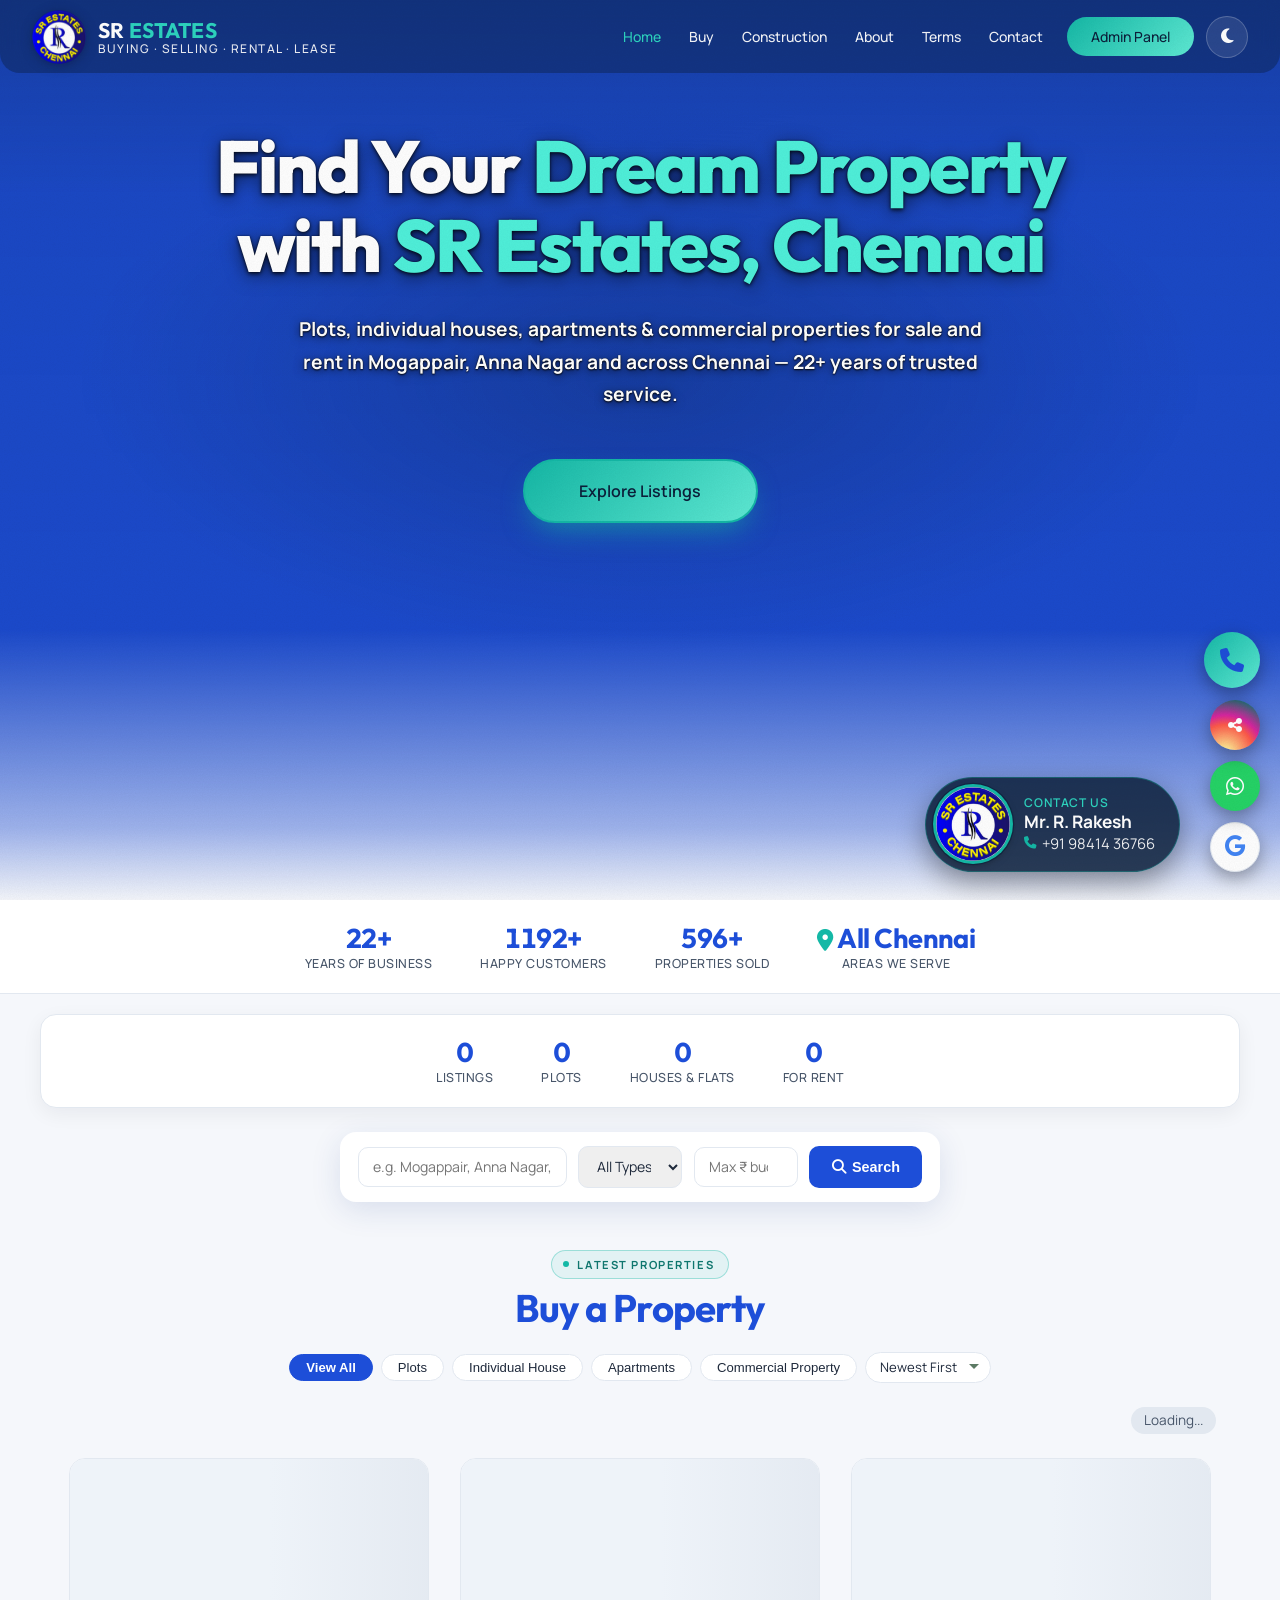
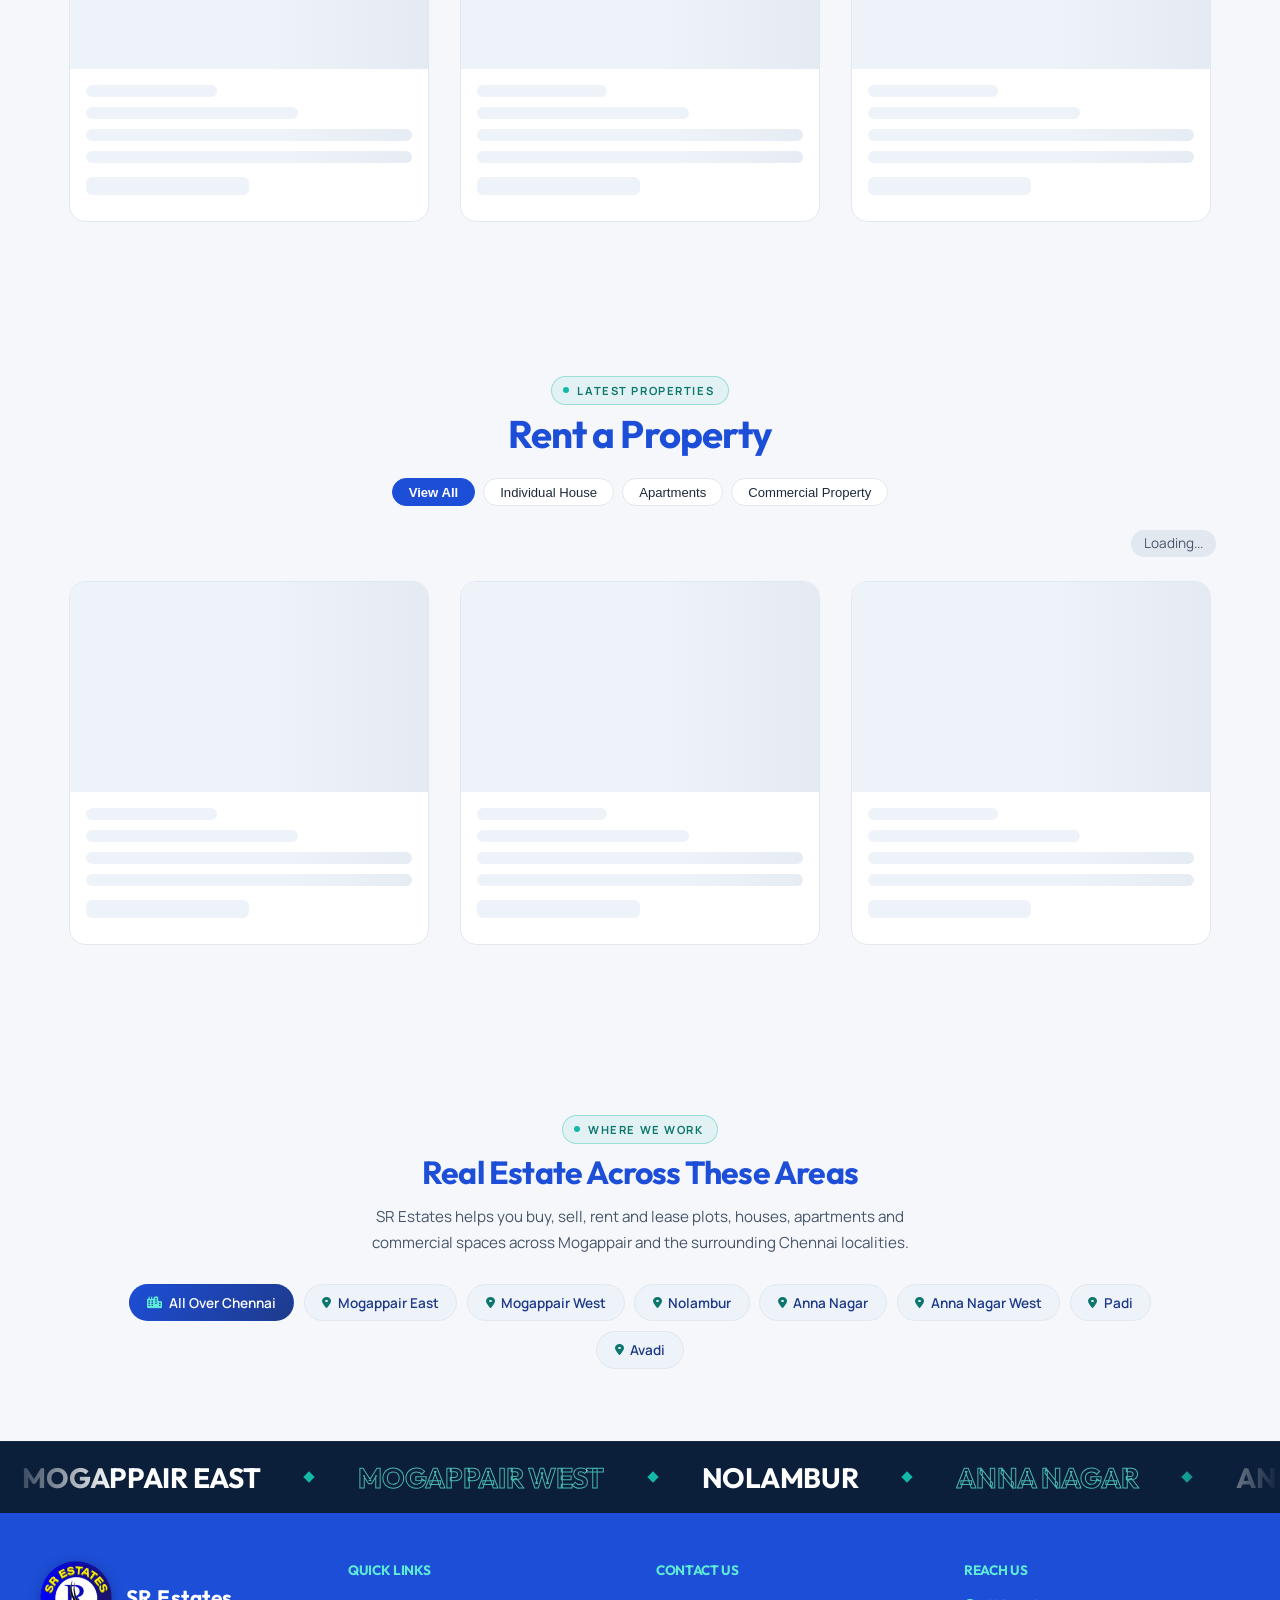
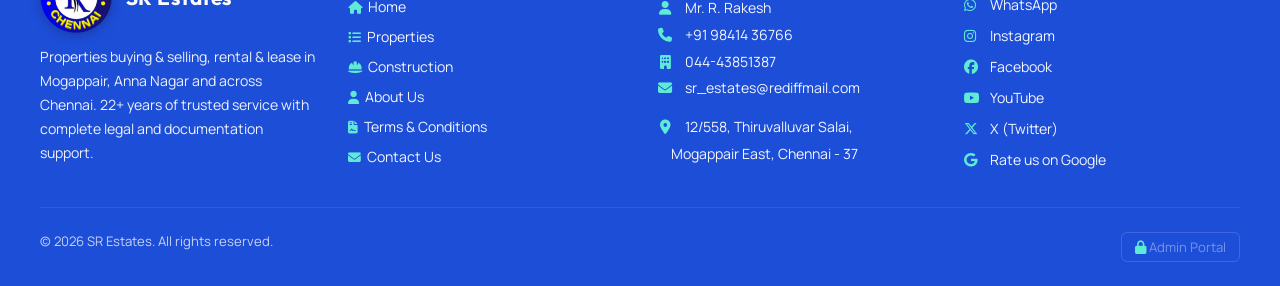
==== index.html @ dfbf6acc "Light / dark mode toggle in the menu (remembered per visitor) Co-Authored-By: Claude Opus 5.5 <norep" ====
<!DOCTYPE html>
<html lang="en">
<head>
<meta charset="UTF-8">
<meta name="viewport" content="width=device-width, initial-scale=1.0">
<title>SR Estates — Plots, Flats &amp; Houses for Sale &amp; Rent in Mogappair, Chennai</title>
<meta name="description" content="SR Estates — plots, individual houses, apartments and commercial properties for sale and rent in Mogappair, Anna Nagar, Nolambur and across Chennai. 22+ years of trusted service.">
<meta name="keywords" content="SR Estates, real estate Mogappair, plots for sale Mogappair, flats for sale Anna Nagar, apartments Nolambur, house for rent Mogappair, commercial property Chennai, property dealers Mogappair East, real estate agents Chennai">
<meta name="robots" content="index, follow">
<link rel="canonical" href="https://www.srestates.in/">

<link rel="icon" type="image/png" href="logo.png">
<link rel="apple-touch-icon" href="logo.png">

<meta property="og:type"        content="website">
<meta property="og:site_name" content="SR Estates">
<meta property="og:title"       id="ogTitle"       content="SR Estates — Plots, Flats &amp; Houses for Sale &amp; Rent in Mogappair, Chennai">
<meta property="og:description" id="ogDesc"        content="SR Estates — plots, individual houses, apartments and commercial properties for sale and rent in Mogappair, Anna Nagar, Nolambur and across Chennai. 22+ years of trusted service.">
<meta property="og:image"       id="ogImage"       content="https://www.srestates.in/logo.png">
<meta property="og:url"         id="ogUrl"         content="https://www.srestates.in/">
<meta name="twitter:card"                           content="summary_large_image">
<meta name="twitter:title"      id="twTitle"       content="SR Estates — Plots, Flats &amp; Houses for Sale &amp; Rent in Mogappair, Chennai">
<meta name="twitter:description" id="twDesc"       content="SR Estates — plots, individual houses, apartments and commercial properties for sale and rent in Mogappair, Anna Nagar, Nolambur and across Chennai. 22+ years of trusted service.">
<meta name="twitter:image"      id="twImage"       content="https://www.srestates.in/logo.png">

<link href="https://cdnjs.cloudflare.com/ajax/libs/font-awesome/6.4.0/css/all.min.css" rel="stylesheet">
<link href="https://fonts.googleapis.com/css2?family=Outfit:wght@400;500;600;700;800;900&family=Manrope:wght@400;500;600;700;800&family=Noto+Sans:wght@600;700&display=swap" rel="stylesheet">
<link href="https://unpkg.com/aos@2.3.1/dist/aos.css" rel="stylesheet">
<style>
*{margin:0;padding:0;box-sizing:border-box}
:root{
  --forest:#1D4ED8;
  --forest-mid:#1E3A8A;
  --forest-light:#3B82F6;
  --sage:#0F766E;
  --mint:#EEF3F9;
  --gold:#14B8A6;
  --gold-light:#5EEAD4;
  --cream:#FFFFFF;
  --white:#FFFFFF;
  --smoke:#F5F7FB;
  --text:#1E293B;
  --muted:#475569;
  --border:#E2E8F0;
  --card-shadow:0 4px 24px rgba(15,23,42,0.10);
  --card-shadow-hover:0 12px 40px rgba(29,78,216,0.24);
}
body{font-family:'Manrope',sans-serif;background:var(--smoke);color:var(--text);min-height:100vh}

/* ===== CINEMATIC HERO ===== */
@keyframes fadeRise{from{opacity:0;transform:translateY(20px)}to{opacity:1;transform:translateY(0)}}
@-webkit-keyframes fadeRise{from{opacity:0;-webkit-transform:translateY(20px)}to{opacity:1;-webkit-transform:translateY(0)}}
.animate-fade-rise{animation:fadeRise 0.8s ease-out both;-webkit-animation:fadeRise 0.8s ease-out both;will-change:opacity,transform}
.animate-fade-rise-delay{animation:fadeRise 0.8s ease-out 0.2s both;-webkit-animation:fadeRise 0.8s ease-out 0.2s both;will-change:opacity,transform}
.animate-fade-rise-delay-2{animation:fadeRise 0.8s ease-out 0.4s both;-webkit-animation:fadeRise 0.8s ease-out 0.4s both;will-change:opacity,transform}

/* Stat strip entry animation — replaces AOS (stats are in viewport, AOS hides them) */
@keyframes statEnter{from{opacity:0;transform:translateY(12px)}to{opacity:1;transform:translateY(0)}}
@-webkit-keyframes statEnter{from{opacity:0;-webkit-transform:translateY(12px)}to{opacity:1;-webkit-transform:translateY(0)}}
.stat-enter{animation:statEnter 0.5s ease-out both;-webkit-animation:statEnter 0.5s ease-out both}

/* Card entry animation — replaces AOS for dynamically injected cards */
@keyframes cardEnter{from{opacity:0;transform:translateY(18px)}to{opacity:1;transform:translateY(0)}}
@-webkit-keyframes cardEnter{from{opacity:0;-webkit-transform:translateY(18px)}to{opacity:1;-webkit-transform:translateY(0)}}
.card-enter{animation:cardEnter 0.45s ease-out both;-webkit-animation:cardEnter 0.45s ease-out both;will-change:opacity,transform}

/* iOS / Reduced Motion fallback */
@media(prefers-reduced-motion:reduce){
  .animate-fade-rise,.animate-fade-rise-delay,.animate-fade-rise-delay-2,.card-enter,.stat-enter{
    animation:none!important;-webkit-animation:none!important;opacity:1!important;transform:none!important
  }
  .cinematic-cta{animation:none!important;box-shadow:0 10px 30px rgba(0,0,0,0.35)!important}
  .founder-photo-inner{transition:none!important}
}
.cinematic-hero{position:relative;min-height:100vh;width:100%;overflow:hidden;background:#1D4ED8}
.hero-video-layer{position:absolute;inset:0 0 0 0;z-index:0;overflow:hidden;-webkit-transform:translateZ(0);transform:translateZ(0)}
.hero-bg-video{position:absolute;inset:0;width:100%;height:100%;object-fit:cover;object-position:center;z-index:0;filter:brightness(1.3) saturate(1.2) contrast(1.05)}
.hero-video-layer video{width:100%;height:100%;object-fit:cover;display:block;-webkit-transform:translateZ(0);transform:translateZ(0)}
.hero-video-grad{position:absolute;inset:0;z-index:1;background:radial-gradient(ellipse 55% 38% at 50% 42%,rgba(8,24,48,0.26),transparent 80%),linear-gradient(to bottom,rgba(10,32,62,0.32) 0%,rgba(10,32,62,0.12) 22%,rgba(10,32,62,0.08) 70%,rgba(245,247,251,0.6) 92%,#F5F7FB 100%);pointer-events:none}

/* ===== 5D CONSTRUCTION BUILD ANIMATION ===== */
.build-scene{position:absolute;inset:0;width:100%;height:100%;display:block}
.build-ground{stroke:#8FA894;stroke-width:3;stroke-dasharray:6 8;opacity:0.55}
.build-sky-label{font-family:'Manrope',sans-serif;font-size:22px;fill:#475569;opacity:0;letter-spacing:2px;text-transform:uppercase}
.build-label-foundation{animation:buildLabel1 16s ease-in-out infinite}
.build-label-walls{animation:buildLabel2 16s ease-in-out infinite}
.build-label-roof{animation:buildLabel3 16s ease-in-out infinite}
.build-label-finish{animation:buildLabel4 16s ease-in-out infinite}

.b-crane-tower{transform-origin:1180px 820px}
.b-crane-arm{transform-origin:1180px 160px;animation:craneSwing 16s ease-in-out infinite}
.b-crane-hook{animation:craneHook 16s ease-in-out infinite}
.b-foundation{transform-origin:800px 800px;animation:buildFoundation 16s ease-in-out infinite}
.b-wall-left{transform-origin:660px 780px;animation:buildWallL 16s ease-in-out infinite}
.b-wall-right{transform-origin:940px 780px;animation:buildWallR 16s ease-in-out infinite}
.b-wall-mid{transform-origin:800px 780px;animation:buildWallM 16s ease-in-out infinite}
.b-roof{transform-origin:800px 480px;animation:buildRoof 16s ease-in-out infinite}
.b-chimney{animation:buildFade 16s ease-in-out infinite;animation-delay:0s}
.b-door{animation:buildFade 16s ease-in-out infinite}
.b-window{animation:buildFade 16s ease-in-out infinite}
.b-roofline{animation:buildFade 16s ease-in-out infinite}
.b-tree{animation:buildTree 16s ease-in-out infinite}
.b-scaffold{animation:scaffoldFade 16s ease-in-out infinite}
.b-dust{animation:dustPulse 16s ease-in-out infinite}

@keyframes craneSwing{
  0%{opacity:1;transform:rotate(-10deg)}
  14%{opacity:1;transform:rotate(9deg)}
  28%{opacity:1;transform:rotate(-6deg)}
  42%{opacity:1;transform:rotate(7deg)}
  55%{opacity:0.7;transform:rotate(-3deg)}
  63%{opacity:0}
  96%{opacity:0}
  100%{opacity:1;transform:rotate(-10deg)}
}
@keyframes craneHook{
  0%{opacity:1} 55%{opacity:0.6} 63%{opacity:0} 96%{opacity:0} 100%{opacity:1}
}
@keyframes scaffoldFade{
  0%{opacity:0} 6%{opacity:0} 12%{opacity:0.9} 46%{opacity:0.9} 56%{opacity:0} 100%{opacity:0}
}
@keyframes buildFoundation{
  0%{opacity:0;transform:scaleX(0)}
  8%{opacity:0;transform:scaleX(0)}
  17%{opacity:1;transform:scaleX(1)}
  86%{opacity:1;transform:scaleX(1)}
  93%{opacity:0;transform:scaleX(1)}
  100%{opacity:0;transform:scaleX(0)}
}
@keyframes buildWallL{
  0%{opacity:0;transform:scaleY(0)} 18%{opacity:0;transform:scaleY(0)}
  30%{opacity:1;transform:scaleY(1)} 85%{opacity:1;transform:scaleY(1)}
  92%{opacity:0} 100%{opacity:0;transform:scaleY(0)}
}
@keyframes buildWallR{
  0%{opacity:0;transform:scaleY(0)} 21%{opacity:0;transform:scaleY(0)}
  33%{opacity:1;transform:scaleY(1)} 85%{opacity:1;transform:scaleY(1)}
  92%{opacity:0} 100%{opacity:0;transform:scaleY(0)}
}
@keyframes buildWallM{
  0%{opacity:0;transform:scaleY(0)} 24%{opacity:0;transform:scaleY(0)}
  36%{opacity:1;transform:scaleY(1)} 85%{opacity:1;transform:scaleY(1)}
  92%{opacity:0} 100%{opacity:0;transform:scaleY(0)}
}
@keyframes buildRoof{
  0%{opacity:0;transform:translateY(-70px)} 37%{opacity:0;transform:translateY(-70px)}
  49%{opacity:1;transform:translateY(0)} 84%{opacity:1;transform:translateY(0)}
  91%{opacity:0} 100%{opacity:0;transform:translateY(-70px)}
}
@keyframes buildFade{
  0%{opacity:0} 50%{opacity:0} 60%{opacity:1} 83%{opacity:1} 90%{opacity:0} 100%{opacity:0}
}
@keyframes buildTree{
  0%{opacity:0;transform:scale(0.3)} 64%{opacity:0;transform:scale(0.3)}
  74%{opacity:1;transform:scale(1)} 82%{opacity:1;transform:scale(1)}
  90%{opacity:0} 100%{opacity:0;transform:scale(0.3)}
}
@keyframes dustPulse{
  0%,100%{opacity:0} 16%{opacity:0.5} 22%{opacity:0} 32%{opacity:0.5} 38%{opacity:0} 60%{opacity:0}
}
@keyframes buildLabel1{0%{opacity:0}9%{opacity:0}12%{opacity:1}22%{opacity:1}26%{opacity:0}100%{opacity:0}}
@keyframes buildLabel2{0%{opacity:0}26%{opacity:0}29%{opacity:1}40%{opacity:1}44%{opacity:0}100%{opacity:0}}
@keyframes buildLabel3{0%{opacity:0}44%{opacity:0}47%{opacity:1}58%{opacity:1}62%{opacity:0}100%{opacity:0}}
@keyframes buildLabel4{0%{opacity:0}62%{opacity:0}65%{opacity:1}82%{opacity:1}87%{opacity:0}100%{opacity:0}}
@media(prefers-reduced-motion:reduce){
  .b-crane-arm,.b-crane-hook,.b-foundation,.b-wall-left,.b-wall-right,.b-wall-mid,.b-roof,.b-chimney,.b-door,.b-window,.b-roofline,.b-tree,.b-scaffold,.b-dust,.build-sky-label{
    animation:none!important;opacity:1!important;transform:none!important
  }
  .b-scaffold,.b-dust,.build-sky-label{opacity:0!important}
}

.cinematic-nav{position:relative;z-index:50;padding:0.6rem 2rem;max-width:80rem;margin:0 auto;display:flex;justify-content:space-between;align-items:center;background:rgba(11,31,58,0.38);-webkit-backdrop-filter:blur(10px);backdrop-filter:blur(10px);border-radius:0 0 20px 20px}
.cinematic-logo{display:flex;align-items:center;gap:0.75rem;text-decoration:none;line-height:1}
.cinematic-logo-img{width:54px;height:54px;border-radius:14px;background:radial-gradient(circle at 35% 30%,rgba(232,239,252,0.22),rgba(11,31,58,0.4));padding:0;box-shadow:0 3px 10px rgba(0,0,0,0.45),0 0 0 2.5px #14B8A6,0 0 0 3.5px rgba(11,31,58,0.55),inset 0 0 7px rgba(0,0,0,0.35);display:flex;align-items:center;justify-content:center;flex-shrink:0;overflow:hidden}
.cinematic-logo-img img{width:100%;height:100%;object-fit:contain;object-position:center;border-radius:10px}
.cinematic-logo-text{display:flex;flex-direction:column;gap:0.05rem}
.cinematic-logo-name{font-family:'Outfit','Noto Sans',sans-serif;font-size:1.32rem;font-weight:700;letter-spacing:0.3px;line-height:1.1;white-space:nowrap}
.cinematic-logo-name .nizhal{color:#FFFFFF}
.cinematic-logo-name .promoters{color:#2DD4BF}
.cinematic-logo-sub{font-size:0.75rem;color:rgba(255,255,255,0.92);letter-spacing:1.5px;text-transform:uppercase;font-family:'Manrope',sans-serif;font-weight:500}
.cinematic-nav-links{display:flex;align-items:center;gap:0.25rem}
.cinematic-nav-link{font-family:'Manrope',sans-serif;font-size:0.875rem;font-weight:500;color:rgba(255,255,255,0.96);text-decoration:none;padding:0.4rem 0.75rem;border-radius:6px;transition:color 0.2s}
.cinematic-nav-link.active{color:#2DD4BF}
.cinematic-nav-link:hover{color:#2DD4BF}
.cinematic-nav-cta{font-family:'Manrope',sans-serif;font-size:0.875rem;font-weight:500;background:linear-gradient(135deg,#14B8A6,#5EEAD4);color:#FFFFFF;border:none;padding:0.625rem 1.5rem;border-radius:9999px;cursor:pointer;text-decoration:none;transition:transform 0.2s;display:inline-block;margin-left:0.5rem}
.cinematic-nav-cta:hover{transform:scale(1.03)}
.nav-hamburger{display:none;background:rgba(255,255,255,0.08);border:1px solid rgba(255,255,255,0.15);color:#fff;font-size:1.15rem;width:42px;height:42px;border-radius:10px;cursor:pointer;align-items:center;justify-content:center;flex-shrink:0}
.cinematic-hero-body{position:relative;z-index:10;padding-top:calc(8rem - 75px);padding-bottom:10rem;display:flex;flex-direction:column;align-items:center;justify-content:center;text-align:center;padding-left:1.5rem;padding-right:1.5rem}
.cinematic-headline{font-family:'Outfit','Noto Sans',sans-serif;font-size:clamp(2.3rem,7vw,4.6rem);font-weight:900;line-height:1.05;letter-spacing:-1px;color:#ffffff;max-width:72rem;margin:0;text-shadow:0 2px 4px rgba(0,0,0,0.75),0 4px 18px rgba(0,0,0,0.55),0 0 2px rgba(0,0,0,0.6)}
@media(min-width:768px){.cinematic-headline{font-size:4.6rem}}
.cinematic-headline em{font-style:italic;color:rgba(255,255,255,0.8)}
.hero-gold{color:#2DD4BF;font-style:normal;text-shadow:0 2px 4px rgba(0,0,0,0.75),0 4px 18px rgba(0,0,0,0.55),0 0 2px rgba(0,0,0,0.6)}
.cinematic-desc{font-family:'Manrope',sans-serif;font-size:1.05rem;font-weight:700;line-height:1.7;color:#ffffff;max-width:44rem;margin-top:1.75rem;text-shadow:0 1px 2px rgba(0,0,0,0.9),0 2px 10px rgba(0,0,0,0.7),0 0 1px rgba(0,0,0,0.8)}
@media(min-width:640px){.cinematic-desc{font-size:1.2rem}}
.cinematic-cta{font-family:'Manrope',sans-serif;font-size:1rem;font-weight:600;background:linear-gradient(135deg,#14B8A6,#5EEAD4);color:#FFFFFF;border:2px solid #14B8A6;padding:1.2rem 3.4rem;border-radius:9999px;cursor:pointer;margin-top:3rem;transition:transform 0.2s;text-decoration:none;display:inline-block;box-shadow:0 10px 30px rgba(0,0,0,0.35),0 0 0 0 rgba(20,184,166,0.55);animation:ctaPulse 2.2s ease-out infinite}
.cinematic-cta:hover{transform:scale(1.03)}
@keyframes ctaPulse{
  0%{box-shadow:0 10px 30px rgba(0,0,0,0.35),0 0 0 0 rgba(20,184,166,0.55)}
  70%{box-shadow:0 10px 30px rgba(0,0,0,0.35),0 0 0 16px rgba(20,184,166,0)}
  100%{box-shadow:0 10px 30px rgba(0,0,0,0.35),0 0 0 0 rgba(20,184,166,0)}
}

/* HERO HEADER (kept for any legacy references) */
.hero-header{
  background:linear-gradient(135deg,var(--forest) 0%,var(--forest-mid) 55%,var(--forest-light) 100%);
  position:relative;overflow:hidden;
}
.hero-header::before{
  content:'';position:absolute;inset:0;
  background:url("data:image/svg+xml,%3Csvg width='100' height='100' viewBox='0 0 100 100' xmlns='http://www.w3.org/2000/svg'%3E%3Cg fill='none' fill-rule='evenodd'%3E%3Cg fill='%23ffffff' fill-opacity='0.03'%3E%3Cpolygon points='50 0 100 25 100 75 50 100 0 75 0 25'/%3E%3C/g%3E%3C/g%3E%3C/svg%3E");
}
.hero-header::after{
  content:'';position:absolute;bottom:0;left:0;right:0;height:80px;
  background:url("data:image/svg+xml,%3Csvg xmlns='http://www.w3.org/2000/svg' viewBox='0 0 1440 80'%3E%3Cpath fill='%23F4F1EB' fill-opacity='1' d='M0,32L60,42.7C120,53,240,75,360,74.7C480,75,600,53,720,42.7C840,32,960,32,1080,42.7C1200,53,1320,64,1380,69.3L1440,75L1440,80L0,80Z'/%3E%3C/svg%3E");
  background-size:cover;background-repeat:no-repeat;
}
.hero-nav{
  display:flex;justify-content:space-between;align-items:center;
  padding:1.2rem 2rem;position:relative;z-index:10;
  border-bottom:1px solid rgba(255,255,255,0.08);
}
.logo{display:flex;align-items:center;gap:0.85rem}
.logo-img{
  width:72px;height:72px;border-radius:16px;
  background:radial-gradient(circle at 35% 30%,rgba(232,239,252,0.2),rgba(11,31,58,0.38));display:flex;align-items:center;justify-content:center;
  overflow:hidden;box-shadow:0 3px 10px rgba(0,0,0,0.4),0 0 0 2.5px #14B8A6,0 0 0 3.75px rgba(11,31,58,0.5),inset 0 0 8px rgba(0,0,0,0.3);
  padding:5px;
}
.logo-img img{width:100%;height:100%;object-fit:contain;object-position:center;border-radius:12px}
.logo-name{font-family:'Outfit','Noto Sans',sans-serif;font-size:1.3rem;font-weight:700;color:var(--white);letter-spacing:0.5px}
.logo-sub{font-size:0.7rem;color:rgba(255,255,255,0.55);letter-spacing:1.5px;text-transform:uppercase}
.nav-links{display:flex;align-items:center;gap:1rem}
.nav-link{color:rgba(255,255,255,0.75);text-decoration:none;font-size:0.9rem;font-weight:500;padding:0.4rem 0.8rem;border-radius:8px;transition:all 0.2s}
.nav-link:hover{background:rgba(255,255,255,0.12);color:white}
.nav-cta{
  background:linear-gradient(135deg,var(--gold),var(--gold-light));
  color:var(--forest);border:none;padding:0.55rem 1.2rem;border-radius:10px;
  font-size:0.9rem;font-weight:700;cursor:pointer;display:flex;align-items:center;gap:0.5rem;transition:all 0.3s;
  text-decoration:none;
}
.nav-cta:hover{transform:translateY(-2px);box-shadow:0 6px 20px rgba(20,184,166,0.45)}

.hero-body{padding:3.5rem 2rem 5rem;text-align:center;position:relative;z-index:5}
.hero-eyebrow{
  display:inline-flex;align-items:center;gap:0.5rem;
  background:rgba(20,184,166,0.18);border:1px solid rgba(20,184,166,0.35);
  color:#14B8A6;border-radius:20px;padding:0.35rem 1rem;
  font-size:0.8rem;font-weight:600;letter-spacing:1px;text-transform:uppercase;margin-bottom:1.5rem;
}
.hero-title{
  font-family:'Outfit','Noto Sans',sans-serif;font-size:clamp(2.2rem,5vw,3.8rem);
  font-weight:900;color:white;line-height:1.1;margin-bottom:1rem;
}
.hero-title span{color:#14B8A6}
.hero-subtitle{color:rgba(255,255,255,0.65);font-size:1.05rem;max-width:570px;margin:0 auto 2.5rem;line-height:1.7}

/* SEARCH BOX */
.search-box{
  background:white;border-radius:16px;padding:0.85rem 1.1rem;
  max-width:600px;margin:0 auto;box-shadow:0 8px 30px rgba(30,58,138,0.13);
}
.search-grid{display:grid;grid-template-columns:2fr 1fr 1fr auto;gap:0.7rem;align-items:center}
.sg-label{display:none}
.sg-input{
  width:100%;padding:0.6rem 0.9rem;border:1.5px solid var(--border);border-radius:10px;
  font-size:0.88rem;font-family:'Manrope',sans-serif;transition:border-color 0.2s;outline:none;color:var(--text);
}
.sg-input:focus{border-color:var(--forest)}
.btn-search{
  background:var(--forest);
  color:white;border:none;padding:0.65rem 1.4rem;border-radius:10px;
  font-size:0.9rem;font-weight:600;cursor:pointer;display:flex;align-items:center;justify-content:center;gap:0.4rem;
  white-space:nowrap;transition:all 0.25s;height:42px;
}
.btn-search:hover{background:var(--forest-mid);box-shadow:0 5px 16px rgba(30,58,138,0.3)}

/* STATS STRIP */
.stats-strip{
  display:flex;justify-content:center;gap:3rem;
  background:white;border-bottom:1px solid var(--border);
  padding:1.3rem 2rem;flex-wrap:wrap;
}
.stat-item{text-align:center}
.stat-num{font-family:'Noto Sans','Manrope',sans-serif;font-size:1.7rem;font-weight:700;color:var(--forest);font-variant-numeric:tabular-nums}
.stat-lbl{font-size:0.78rem;color:var(--muted);font-weight:500;text-transform:uppercase;letter-spacing:0.5px}

/* FILTER BAR */
.filter-bar{
  max-width:1200px;margin:0.75rem auto 0;padding:0.75rem 1.5rem;
  display:flex;align-items:center;gap:0.5rem;flex-wrap:wrap;
}
.filter-label{font-size:0.82rem;font-weight:700;color:var(--muted);margin-right:0.25rem}
.filter-chip{
  padding:0.32rem 1rem;border:1.5px solid var(--border);border-radius:20px;
  font-size:0.82rem;font-weight:500;cursor:pointer;background:white;
  transition:all 0.2s;color:var(--text);white-space:nowrap;
}
.filter-chip:hover{border-color:var(--forest-light);color:var(--forest)}
.filter-chip.active{
  background:var(--forest);border-color:var(--forest);color:white;font-weight:600;
}
.sort-select{
  margin-left:auto;padding:0.32rem 2rem 0.32rem 0.85rem;border:1.5px solid var(--border);border-radius:20px;
  font-size:0.82rem;font-family:'Manrope',sans-serif;outline:none;cursor:pointer;
  background:white;color:var(--text);appearance:none;
  background-image:url("data:image/svg+xml,%3Csvg xmlns='http://www.w3.org/2000/svg' width='10' height='10' viewBox='0 0 10 10'%3E%3Cpath fill='%235C7A64' d='M5 7L0 2h10z'/%3E%3C/svg%3E");
  background-repeat:no-repeat;background-position:right 0.65rem center;
}
.sort-select:focus{border-color:var(--forest-light)}

/* LISTINGS */
.listings-container{max-width:1200px;margin:0 auto;padding:0 1.5rem 4rem}
.listings-grid{justify-items:center;align-items:stretch}
.listings-header{display:flex;align-items:center;justify-content:space-between;margin-bottom:1.5rem}
.listings-title{font-family:'Outfit','Noto Sans',sans-serif;font-size:1.5rem;color:var(--forest)}
.listings-count{font-size:0.85rem;color:var(--muted);background:var(--border);padding:0.3rem 0.8rem;border-radius:20px}

.listings-grid{display:grid;grid-template-columns:repeat(3,1fr);gap:1.25rem}
@media(max-width:1024px){.listings-grid{grid-template-columns:repeat(2,1fr)}}
@media(max-width:600px){.listings-grid{grid-template-columns:1fr}}
.property-card{
  background:white;border-radius:16px;overflow:hidden;
  box-shadow:var(--card-shadow);transition:all 0.3s;cursor:pointer;
  border:1px solid var(--border);max-width:360px;width:100%;
}
.property-card:hover{transform:translateY(-6px);box-shadow:var(--card-shadow-hover);border-color:var(--sage)}
.card-img-wrap{position:relative;height:210px;overflow:hidden;background:#EEF3F9}
.card-img-wrap img{width:100%;height:100%;object-fit:cover;object-position:center;background:#EEF3F9;transition:transform 0.4s}
.property-card:hover .card-img-wrap img{transform:scale(1.06)}
.card-badge{
  position:absolute;top:12px;left:12px;
  background:linear-gradient(135deg,var(--forest),var(--forest-mid));
  color:white;padding:0.3rem 0.75rem;border-radius:8px;font-size:0.78rem;font-weight:600;
  backdrop-filter:blur(4px);
}
.card-featured{
  position:absolute;top:12px;right:12px;
  background:linear-gradient(135deg,var(--gold),var(--gold-light));
  color:var(--forest);padding:0.3rem 0.7rem;border-radius:8px;font-size:0.75rem;font-weight:700;
}
.card-watermark{
  position:absolute;bottom:8px;right:10px;
  background:rgba(30,58,138,0.75);backdrop-filter:blur(4px);
  color:white;font-size:0.7rem;padding:0.2rem 0.6rem;border-radius:6px;
}
/* ADVANCE PAID badge on card */
.card-adv-paid{
  position:absolute;bottom:8px;left:10px;
  background:linear-gradient(135deg,#EA580C,#F97316);
  color:white;font-size:0.72rem;font-weight:700;
  padding:0.25rem 0.65rem;border-radius:6px;
  display:flex;align-items:center;gap:0.3rem;
  box-shadow:0 2px 10px rgba(234,88,12,0.55);
  letter-spacing:0.2px;
}
/* ADVANCE PAID tag in detail modal */
.tag-adv-paid{background:linear-gradient(135deg,#EA580C,#F97316);color:white;font-weight:700}

.card-badge-inline{
  display:inline-block;
  background:linear-gradient(135deg,var(--forest),var(--forest-mid));
  color:white;padding:0.25rem 0.7rem;border-radius:8px;font-size:0.75rem;font-weight:600;
  margin-bottom:0.4rem;
}
.card-body{padding:1rem;flex:1;display:flex;flex-direction:column}
.property-card{display:flex;flex-direction:column;align-self:stretch}
.card-title{display:-webkit-box;-webkit-line-clamp:2;-webkit-box-orient:vertical;overflow:hidden;min-height:2.6em}
.card-loc-text{flex:1;min-width:0;white-space:nowrap;overflow:hidden;text-overflow:ellipsis}
.spec-item{min-width:0}
.spec-text{overflow:hidden;display:-webkit-box;-webkit-line-clamp:2;-webkit-box-orient:vertical}
.card-price-block{min-height:2.9rem;display:flex;flex-direction:column;justify-content:center}
/* sections + pagination */
.sec-head{text-align:center;margin:3rem 0 0.25rem}
.sec-eyebrow{color:var(--sage);font-size:0.8rem;font-weight:700;letter-spacing:1.5px;text-transform:uppercase;margin-bottom:0.35rem}
.sec-title{font-family:'Outfit','Noto Sans',sans-serif;font-size:clamp(1.7rem,4vw,2.4rem);color:var(--forest)}
.sec-filters{justify-content:center;margin-top:0.5rem;margin-bottom:0.75rem}
.sec-filters .sort-select{margin-left:0}
.pager{display:flex;justify-content:center;align-items:center;gap:0.4rem;margin-top:2rem;flex-wrap:wrap}
.pager button{min-width:40px;height:40px;padding:0 0.6rem;border-radius:10px;border:1.5px solid var(--border);background:#fff;color:var(--text);font-weight:600;font-size:0.9rem;cursor:pointer;font-family:'Manrope',sans-serif;transition:all 0.2s}
.pager button:hover:not(:disabled){border-color:var(--forest-light)}
.pager button.active{background:var(--forest);color:#fff;border-color:var(--forest)}
.pager button:disabled{opacity:0.35;cursor:default}
.pager .pager-gap{color:var(--muted);padding:0 0.2rem}
.pager-info{text-align:center;color:var(--muted);font-size:0.8rem;margin-top:0.6rem}
.card-id{
  display:inline-block;background:#EEF3F9;color:var(--forest-mid);
  padding:0.2rem 0.6rem;border-radius:6px;font-size:0.72rem;font-weight:700;margin-bottom:0.5rem;
}
.card-title{font-family:'Manrope',sans-serif;font-size:1rem;font-weight:700;color:var(--text);margin-bottom:0.35rem;line-height:1.3;font-variant-numeric:tabular-nums}
.card-loc{display:flex;align-items:center;gap:0.3rem;color:var(--muted);font-size:0.8rem;margin-bottom:0.75rem}
.card-loc i{color:var(--forest-light);font-size:0.8rem}
.card-specs{display:grid;grid-template-columns:1fr 1fr;gap:0.5rem;margin-bottom:1rem}
.spec-item{display:flex;align-items:center;gap:0.4rem;font-size:0.82rem;color:#555}
.spec-item i{color:var(--sage);width:14px}
.card-footer{display:flex;align-items:center;justify-content:space-between;gap:0.5rem;padding-top:1rem;border-top:1px solid var(--border);margin-top:auto}
.card-price{font-family:'Noto Sans','Manrope',sans-serif;font-size:1.3rem;font-weight:700;color:var(--forest-mid);font-variant-numeric:tabular-nums;letter-spacing:-0.3px}
.card-actions{display:flex;gap:0.5rem}
.btn-view{
  background:var(--forest);color:white;border:none;
  padding:0.5rem 1rem;border-radius:8px;font-size:0.85rem;font-weight:600;
  cursor:pointer;display:flex;align-items:center;gap:0.4rem;transition:all 0.2s;
}
.btn-view:hover{background:var(--forest-mid)}
.btn-share{
  background:#EEF3F9;color:var(--forest-mid);border:none;
  padding:0.5rem 0.75rem;border-radius:8px;font-size:0.85rem;cursor:pointer;transition:all 0.2s;
}
.btn-share:hover{background:var(--forest-mid);color:white}

/* EMPTY STATE */
.empty-state{grid-column:1/-1;text-align:center;padding:5rem 2rem;color:var(--muted)}
.empty-state i{font-size:4rem;color:var(--border);margin-bottom:1rem;display:block}
.empty-state h3{font-family:'Outfit','Noto Sans',sans-serif;font-size:1.5rem;color:var(--forest);margin-bottom:0.5rem}

/* SKELETON LOADER */
@keyframes shimmer{0%{background-position:-400px 0}100%{background-position:400px 0}}
.skeleton-card{background:white;border-radius:16px;overflow:hidden;border:1px solid var(--border);max-width:360px;width:100%}
.skeleton-img{height:210px;background:linear-gradient(90deg,#EEF3F9 25%,#E2E8F0 50%,#EEF3F9 75%);background-size:800px 100%;animation:shimmer 1.4s infinite linear}
.skeleton-body{padding:1rem}
.skeleton-line{height:12px;border-radius:6px;margin-bottom:10px;background:linear-gradient(90deg,#EEF3F9 25%,#E2E8F0 50%,#EEF3F9 75%);background-size:800px 100%;animation:shimmer 1.4s infinite linear}
.skeleton-line.short{width:40%}
.skeleton-line.med{width:65%}
.skeleton-line.full{width:100%}
.skeleton-line.price{height:18px;width:50%;margin-top:14px}

/* MODAL */
.modal-overlay{
  display:none;position:fixed;inset:0;
  background:rgba(5,20,10,0.78);backdrop-filter:blur(4px);
  z-index:9000;justify-content:center;align-items:center;padding:1rem;
}
.modal-overlay.open{display:flex}
.modal{
  background:white;border-radius:24px;width:100%;max-width:880px;
  max-height:92vh;overflow-y:auto;box-shadow:0 30px 80px rgba(0,0,0,0.35);
  animation:modalIn 0.3s ease;
}
@keyframes modalIn{from{transform:translateY(30px) scale(0.97);opacity:0}to{transform:translateY(0) scale(1);opacity:1}}
.modal-img-gallery{position:relative;height:380px;background:var(--forest);border-radius:24px 24px 0 0;overflow:hidden}
.modal-img-gallery img{width:100%;height:100%;object-fit:contain}
.gal-nav{
  position:absolute;top:50%;transform:translateY(-50%);
  background:rgba(255,255,255,0.9);border:none;width:44px;height:44px;
  border-radius:50%;cursor:pointer;font-size:1.1rem;display:flex;align-items:center;justify-content:center;
  box-shadow:0 2px 10px rgba(0,0,0,0.2);transition:all 0.2s;z-index:5;
}
.gal-nav:hover{background:var(--forest-mid);color:white}
.gal-nav.prev{left:1rem}.gal-nav.next{right:1rem}
.gal-counter{
  position:absolute;bottom:12px;right:12px;
  background:rgba(0,0,0,0.55);color:white;font-size:0.8rem;padding:0.3rem 0.7rem;border-radius:8px;
}
.thumb-strip{display:flex;gap:0.5rem;padding:0.75rem;background:#EEF3F9;overflow-x:auto}
.thumb{width:70px;height:52px;object-fit:cover;border-radius:6px;cursor:pointer;opacity:0.55;border:2px solid transparent;transition:all 0.2s;flex-shrink:0}
.thumb.active{opacity:1;border-color:var(--forest-mid)}

.modal-body-content{padding:2rem}
.modal-title{font-family:'Manrope',sans-serif;font-size:1.8rem;font-weight:700;color:var(--forest);margin-bottom:0.3rem;font-variant-numeric:tabular-nums}
.modal-price{font-family:'Noto Sans','Manrope',sans-serif;font-size:1.6rem;font-weight:700;color:var(--forest-mid);margin-bottom:1.5rem;font-variant-numeric:tabular-nums;letter-spacing:-0.3px}
.modal-tags{display:flex;gap:0.5rem;flex-wrap:wrap;margin-bottom:1.5rem}
.modal-tag{padding:0.3rem 0.8rem;border-radius:20px;font-size:0.8rem;font-weight:600}
.tag-type{background:var(--forest);color:white}
.tag-facing{background:#EEF3F9;color:var(--forest-mid)}
.tag-id{background:#EEF3F9;color:var(--forest)}

.detail-grid{display:grid;grid-template-columns:repeat(auto-fit,minmax(180px,1fr));gap:1rem;margin-bottom:1.5rem}
.detail-block{background:var(--smoke);border-radius:12px;padding:1rem;border:1px solid var(--border)}
.detail-block-label{font-size:0.75rem;color:var(--muted);font-weight:600;text-transform:uppercase;letter-spacing:0.5px;margin-bottom:0.3rem}
.detail-block-value{font-size:1rem;font-weight:600;color:var(--text)}

.modal-desc{color:var(--muted);line-height:1.7;margin-bottom:1.5rem;font-size:0.95rem}
.video-block{margin-bottom:1.5rem}
.insta-reel-wrap{position:relative;width:100%;max-width:340px;margin:0 auto;border-radius:14px;overflow:hidden;background:#000;aspect-ratio:9/16;box-shadow:0 6px 20px rgba(0,0,0,0.15)}
.insta-reel-wrap iframe{position:absolute;inset:0;width:100%;height:100%;border:0}
.insta-reel-fallback-link{display:flex;align-items:center;gap:0.4rem;justify-content:center;margin-top:0.7rem;color:#E1306C;text-decoration:none;font-size:0.85rem;font-weight:600}
.insta-reel-fallback-link:hover{text-decoration:underline}
.contact-box{
  background:linear-gradient(135deg,var(--forest),var(--forest-mid));
  border-radius:14px;padding:1.25rem 1.5rem;display:flex;align-items:center;justify-content:space-between;flex-wrap:wrap;gap:1rem;
}
.contact-info h4{color:#14B8A6;font-size:0.8rem;font-weight:600;text-transform:uppercase;letter-spacing:1px;margin-bottom:0.3rem}
.contact-info p{color:white;font-size:1rem;font-weight:600}
.contact-info span{color:rgba(255,255,255,0.65);font-size:0.85rem}
.btn-call{
  background:linear-gradient(135deg,var(--gold),var(--gold-light));
  color:var(--forest);border:none;padding:0.65rem 1.5rem;border-radius:10px;
  font-weight:700;cursor:pointer;display:flex;align-items:center;gap:0.5rem;font-size:0.95rem;transition:all 0.3s;text-decoration:none;
}
.btn-call:hover{transform:scale(1.03);box-shadow:0 6px 20px rgba(20,184,166,0.45)}

.share-row{display:flex;align-items:center;gap:0.75rem;margin-top:1rem;flex-wrap:wrap}
.docs-section{margin-bottom:1.5rem}
.docs-section-title{font-size:0.85rem;font-weight:700;color:var(--forest);text-transform:uppercase;letter-spacing:0.5px;margin-bottom:0.6rem;display:flex;align-items:center;gap:0.4rem}
.docs-list{display:flex;flex-direction:column;gap:0.6rem}
.doc-download-item{display:flex;align-items:center;gap:0.8rem;background:var(--smoke);border:1px solid var(--border);border-radius:12px;padding:0.7rem 0.9rem;text-decoration:none;transition:all 0.2s}
.doc-download-item:hover{border-color:var(--forest-light);background:var(--mint)}
.doc-download-item i.doc-file-icon{font-size:1.4rem;flex-shrink:0}
.doc-download-item i.fa-file-pdf{color:#DC2626}
.doc-download-item i.fa-file-word{color:#2563EB}
.doc-download-info{flex:1;min-width:0}
.doc-download-name{font-size:0.9rem;font-weight:600;color:var(--text);white-space:nowrap;overflow:hidden;text-overflow:ellipsis}
.doc-download-size{font-size:0.75rem;color:var(--muted)}
.doc-download-btn{font-size:0.8rem;font-weight:600;color:var(--forest-mid);flex-shrink:0;display:flex;align-items:center;gap:0.3rem}
.share-url-input{flex:1;padding:0.5rem 0.75rem;border:2px solid var(--border);border-radius:8px;font-size:0.82rem;font-family:monospace;min-width:0}
.btn-copy{background:var(--sage);color:white;border:none;padding:0.5rem 0.85rem;border-radius:8px;cursor:pointer;font-size:0.85rem;font-weight:600;transition:all 0.2s}
.btn-copy:hover{background:var(--forest-mid)}
.btn-wa{background:#25D366;color:white;border:none;padding:0.5rem 0.85rem;border-radius:8px;cursor:pointer;font-size:0.85rem;font-weight:600;display:flex;align-items:center;gap:0.4rem;transition:all 0.2s}
.btn-wa:hover{background:#1EAF5A}

.modal-close-btn{
  position:absolute;top:1rem;right:1rem;
  background:rgba(255,255,255,0.2);backdrop-filter:blur(4px);
  border:none;color:white;width:38px;height:38px;border-radius:50%;cursor:pointer;
  font-size:1.2rem;display:flex;align-items:center;justify-content:center;z-index:10;transition:all 0.2s;
}
.modal-close-btn:hover{background:rgba(255,255,255,0.35)}
.modal-header-rel{position:relative}

/* FOOTER */
footer{background:var(--forest);padding:3rem 2rem 1.5rem}
.footer-inner{max-width:1200px;margin:0 auto;display:grid;grid-template-columns:repeat(auto-fit,minmax(220px,1fr));gap:2rem;margin-bottom:2rem}
.footer-brand .logo-name{color:white;font-size:1.3rem}
.footer-brand p{color:rgba(255,255,255,0.5);font-size:0.88rem;line-height:1.7;margin-top:0.75rem}
.footer-title{color:#14B8A6;font-size:0.85rem;font-weight:700;letter-spacing:1px;text-transform:uppercase;margin-bottom:1rem}
.footer-links{list-style:none}
.footer-links li{margin-bottom:0.5rem}
.footer-links a{color:rgba(255,255,255,0.6);text-decoration:none;font-size:0.88rem;transition:color 0.2s}
.footer-links a:hover{color:var(--sage)}
.footer-contact p{color:rgba(255,255,255,0.6);font-size:0.88rem;line-height:1.9}
.footer-contact i{color:var(--sage);margin-right:0.5rem}
.footer-bottom{border-top:1px solid rgba(255,255,255,0.08);padding-top:1.5rem;display:flex;justify-content:space-between;align-items:center;flex-wrap:wrap;gap:1rem}
.footer-copy{color:rgba(255,255,255,0.35);font-size:0.82rem}
.footer-admin-link{
  color:rgba(255,255,255,0.4);font-size:0.82rem;text-decoration:none;
  padding:0.3rem 0.8rem;border:1px solid rgba(255,255,255,0.15);border-radius:6px;transition:all 0.2s;
}
.footer-admin-link:hover{color:#14B8A6;border-color:#14B8A6}

/* STAFF CONTACT CARDS */
.staff-contacts-wrap{margin-top:0.75rem;display:flex;flex-direction:column;gap:0.5rem}
.staff-contact-box{
  background:linear-gradient(135deg,#2D3E50,#3A2F1A);
  border-radius:14px;padding:1.1rem 1.5rem;display:flex;align-items:center;justify-content:space-between;flex-wrap:wrap;gap:1rem;
}
.staff-contact-box .contact-info h4{color:#14B8A6;font-size:0.8rem;font-weight:600;text-transform:uppercase;letter-spacing:1px;margin-bottom:0.3rem}
.staff-contact-box .contact-info p{color:white;font-size:1rem;font-weight:600}
.staff-contact-box .contact-info span{color:rgba(255,255,255,0.65);font-size:0.85rem}

/* TOAST */
.toast{
  position:fixed;bottom:2rem;right:2rem;
  background:var(--forest);color:white;padding:0.85rem 1.5rem;
  border-radius:12px;box-shadow:0 8px 30px rgba(0,0,0,0.25);
  display:none;align-items:center;gap:0.75rem;z-index:9999;
  animation:toastIn 0.3s ease;font-size:0.9rem;
}
.toast.show{display:flex}
.toast.success{background:var(--sage)}.toast.error{background:#DC2626}
@keyframes toastIn{from{transform:translateX(110%);opacity:0}to{transform:translateX(0);opacity:1}}

/* FLOATING ACTION BUTTONS */
.fab-container{position:fixed;bottom:1.75rem;left:1.25rem;z-index:9000;display:flex;flex-direction:column-reverse;align-items:flex-start;gap:0.7rem}
.fab-item{display:flex;align-items:center;justify-content:center;width:50px;height:50px;border-radius:50%;color:#fff;font-size:1.3rem;text-decoration:none;box-shadow:0 6px 18px rgba(0,0,0,0.35);transition:transform 0.25s ease,box-shadow 0.25s ease;opacity:0;transform:translateY(15px) scale(0.6);-webkit-transform:translateY(15px) scale(0.6);animation:fabIn 0.4s ease forwards;-webkit-animation:fabIn 0.4s ease forwards;will-change:opacity,transform}
.fab-item:hover{transform:scale(1.12);box-shadow:0 8px 22px rgba(0,0,0,0.45)}
.fab-call{background:linear-gradient(135deg,var(--gold),var(--gold-light));color:var(--forest);width:56px;height:56px;font-size:1.5rem;order:5}
.fab-whatsapp{background:#25D366;animation-delay:0.05s}
.fab-youtube{background:#FF0000;animation-delay:0.1s}
.fab-instagram{background:radial-gradient(circle at 30% 107%,#fdf497 0%,#fdf497 5%,#fd5949 45%,#d6249f 60%,#0F766E 90%);animation-delay:0.15s}
.fab-facebook{background:#1877F2;animation-delay:0.2s}
.fab-item.fab-instagram{border:none;font:inherit;padding:0;cursor:pointer;outline:none}

/* INSTAGRAM CHOOSER POPUP */
.fab-insta-wrap{position:relative}
.insta-chooser{
  display:none;position:absolute;left:0;bottom:calc(100% + 0.6rem);
  background:rgba(11,31,58,0.97);
  -webkit-backdrop-filter:blur(12px);backdrop-filter:blur(12px);
  border:1px solid rgba(20,184,166,0.35);
  border-radius:14px;
  padding:0.6rem;
  min-width:210px;
  box-shadow:0 14px 34px rgba(0,0,0,0.45);
  z-index:9500;
}
.insta-chooser.open{display:block}
.insta-chooser-title{color:#14B8A6;font-size:0.7rem;font-weight:700;text-transform:uppercase;letter-spacing:0.6px;padding:0.2rem 0.5rem 0.5rem;font-family:'Manrope',sans-serif}
.insta-chooser-item{
  display:flex;align-items:center;gap:0.6rem;
  padding:0.55rem 0.6rem;border-radius:9px;
  color:#fff;text-decoration:none;font-size:0.85rem;font-family:'Manrope',sans-serif;
  transition:background 0.15s;
}
.insta-chooser-item:hover{background:rgba(255,255,255,0.08)}
.insta-chooser-item i{
  width:26px;height:26px;border-radius:50%;flex-shrink:0;
  display:flex;align-items:center;justify-content:center;font-size:0.85rem;color:#fff;
  background:radial-gradient(circle at 30% 107%,#fdf497 0%,#fdf497 5%,#fd5949 45%,#d6249f 60%,#0F766E 90%);
}
@keyframes fabIn{to{opacity:1;transform:translateY(0) scale(1)}}
@-webkit-keyframes fabIn{to{opacity:1;-webkit-transform:translateY(0) scale(1)}}

/* FOUNDER BADGE */
.founder-badge{
  position:absolute;bottom:2rem;right:2rem;z-index:15;
  display:flex;align-items:center;gap:0.9rem;
  background:rgba(11,31,58,0.85);
  -webkit-backdrop-filter:blur(12px);backdrop-filter:blur(12px);
  border:1px solid rgba(20,184,166,0.35);
  border-radius:9999px;
  padding:0.6rem 1.5rem 0.6rem 0.6rem;
  box-shadow:0 10px 28px rgba(0,0,0,0.4);
  text-decoration:none;
  transition:transform 0.25s ease,box-shadow 0.25s ease;
}
.founder-badge:hover{transform:scale(1.03);box-shadow:0 12px 32px rgba(0,0,0,0.5)}
.founder-photo{
  width:74px;height:74px;border-radius:50%;flex-shrink:0;overflow:hidden;
  box-shadow:0 0 0 3px #14B8A6,0 0 0 4.25px rgba(11,31,58,0.6),0 3px 10px rgba(0,0,0,0.4);
  perspective:600px;
}
.founder-photo-inner{position:relative;width:100%;height:100%;transform-style:preserve-3d;transition:transform 0.9s cubic-bezier(0.4,0.2,0.2,1)}
.founder-photo-inner.flipped{transform:rotateY(180deg)}
.founder-photo-face{position:absolute;inset:0;backface-visibility:hidden;-webkit-backface-visibility:hidden}
.founder-photo-face img{width:100%;height:100%;object-fit:cover;object-position:center 20%}
.founder-photo-back{transform:rotateY(180deg)}
.founder-photo-back img{object-position:center top}
.founder-info{display:flex;flex-direction:column;line-height:1.32}
.founder-role{color:#2DD4BF;font-size:0.75rem;font-weight:600;text-transform:uppercase;letter-spacing:0.8px;font-family:'Manrope',sans-serif}
.founder-name{color:#fff;font-weight:700;font-size:1.08rem;font-family:'Manrope',sans-serif;white-space:nowrap}
.founder-phone{color:rgba(255,255,255,0.92);font-size:0.92rem;display:flex;align-items:center;gap:0.35rem;font-family:'Manrope',sans-serif}
.founder-phone i{font-size:0.78rem;color:#14B8A6}
@media(max-width:768px){
  .fab-container{bottom:1.25rem;left:0.85rem;gap:0.55rem}
  .fab-item{width:44px;height:44px;font-size:1.15rem}
  .fab-call{width:50px;height:50px;font-size:1.3rem}
  .insta-chooser{min-width:180px;padding:0.5rem}
  .insta-chooser-item{font-size:0.8rem;padding:0.5rem}
  .founder-badge{position:static;margin:1.5rem auto 0;bottom:auto;right:auto;width:max-content;max-width:calc(100% - 2rem);padding:0.5rem 1.15rem 0.5rem 0.5rem;gap:0.65rem}
  .founder-photo{width:56px;height:56px}
  .founder-role{font-size:0.66rem}
  .founder-name{font-size:0.9rem}
  .founder-phone{font-size:0.8rem}
}
@media(max-width:420px){
  .founder-badge{padding:0.45rem 1rem 0.45rem 0.45rem}
  .founder-photo{width:48px;height:48px}
}

@media(max-width:768px){
  .cinematic-nav{flex-wrap:nowrap;padding:0.6rem 1.25rem;position:relative}
  .cinematic-logo-name{font-size:1.02rem;white-space:normal}
  .cinematic-logo-sub{font-size:0.62rem}
  .nav-hamburger{display:flex}
  .cinematic-nav-links{
    display:none;
    position:absolute;top:100%;left:0.75rem;right:0.75rem;
    flex-direction:column;align-items:stretch;gap:0.35rem;
    background:rgba(11,31,58,0.96);
    -webkit-backdrop-filter:blur(14px);backdrop-filter:blur(14px);
    padding:1rem 1rem 1.15rem;
    border-radius:16px;
    box-shadow:0 16px 34px rgba(0,0,0,0.45);
    margin-top:0.6rem;
    z-index:30;
  }
  .cinematic-nav-links.open{display:flex}
  .cinematic-nav-link{width:100%;text-align:center;padding:0.65rem 0.75rem;border-radius:8px}
  .cinematic-nav-link:hover,.cinematic-nav-link.active{background:rgba(255,255,255,0.08)}
  .cinematic-nav-cta{width:100%;text-align:center;margin-left:0;margin-top:0.25rem}
  .cinematic-headline{letter-spacing:-1px}
  .search-grid{grid-template-columns:1fr;gap:0.75rem}
  .hero-body{padding:2rem 1rem 3rem}
  .stats-strip{gap:1.5rem}
  .filter-chip{font-size:0.78rem;padding:0.28rem 0.7rem}
  .hero-nav{flex-direction:column;gap:0.75rem}
  .search-grid{grid-template-columns:1fr!important}
  .detail-grid{grid-template-columns:1fr 1fr}
  .contact-box{flex-direction:column}
  .property-card{max-width:100%}
  .card-footer{flex-wrap:wrap;row-gap:0.6rem}
  .card-footer>div:first-child{order:1}
  .card-actions{order:2;margin-left:auto}
  .card-site-location{order:3;flex:1 1 100%;flex-direction:row!important;justify-content:flex-start;gap:0.35rem!important}
}
.areas-served-section{max-width:1100px;margin:4rem auto 0;padding:0 1.5rem;text-align:center}
.areas-served-eyebrow{color:var(--sage);font-size:0.8rem;font-weight:700;text-transform:uppercase;letter-spacing:1.5px;margin-bottom:0.5rem}
.areas-served-title{font-family:'Outfit','Noto Sans',sans-serif;font-size:clamp(1.5rem,3vw,2rem);color:var(--forest);margin-bottom:0.75rem}
.areas-served-desc{color:var(--muted);max-width:38rem;margin:0 auto 1.75rem;line-height:1.7;font-size:0.95rem}
.areas-served-chips{display:flex;flex-wrap:wrap;justify-content:center;gap:0.6rem}
.area-chip{display:inline-flex;align-items:center;gap:0.4rem;background:var(--mint);color:var(--forest-mid);font-weight:600;font-size:0.85rem;padding:0.55rem 1.1rem;border-radius:9999px;border:1px solid var(--border)}
.area-chip i{color:var(--sage);font-size:0.75rem}


/* ── AD BANNERS (uploaded from Admin → Ads / Banners) — wide strip, like the Sandragon site ── */
.ad-banner-wrap{margin:1.75rem auto 0;padding:0 1.5rem;max-width:1200px;box-sizing:content-box}
.ad-slider{position:relative;border-radius:22px;overflow:hidden;box-shadow:0 18px 44px rgba(15,23,42,0.22);background:#0F172A;width:100%;touch-action:pan-y;transition:height 0.45s ease}
.ad-track{display:flex;align-items:flex-start;transition:transform 0.6s cubic-bezier(0.22,0.61,0.36,1)}
.ad-slide{flex:0 0 100%;position:relative;display:block}
.ad-slide img{width:100%;height:auto;display:block}
.ad-tag{position:absolute;top:14px;left:16px;z-index:3;background:rgba(15,23,42,0.72);color:#fff;font-size:0.72rem;font-weight:700;letter-spacing:1px;padding:0.28rem 0.6rem;border-radius:20px;border:1px solid rgba(255,255,255,0.25);backdrop-filter:blur(4px)}
.ad-nav{position:absolute;top:50%;transform:translateY(-50%);width:44px;height:44px;border-radius:50%;border:none;background:rgba(255,255,255,0.9);color:#1E293B;font-size:1rem;cursor:pointer;box-shadow:0 4px 14px rgba(0,0,0,0.2);display:flex;align-items:center;justify-content:center;z-index:2;opacity:0;transition:opacity 0.25s}
.ad-slider:hover .ad-nav{opacity:1}
.ad-nav.prev{left:16px}.ad-nav.next{right:16px}
.ad-dots{position:absolute;left:50%;bottom:12px;transform:translateX(-50%);display:flex;gap:7px;z-index:3}
.ad-dot{width:9px;height:9px;border-radius:9px;border:none;background:rgba(255,255,255,0.6);cursor:pointer;padding:0;transition:all 0.3s;box-shadow:0 1px 4px rgba(0,0,0,0.3)}
.ad-dot.active{width:26px;background:var(--gold,#14B8A6)}
@media(hover:none){.ad-nav{display:none!important}}
@media(max-width:1024px){.ad-banner-wrap{padding:0 1rem}.ad-slider{border-radius:18px}}
@media(max-width:600px){
  .ad-banner-wrap{margin-top:1.1rem;padding:0 0.75rem}
  .ad-slider{border-radius:14px}
  .ad-tag{top:8px;left:9px;font-size:0.6rem;padding:0.18rem 0.45rem}
  .ad-dots{bottom:6px}.ad-dot{width:7px;height:7px}.ad-dot.active{width:18px}
}
/* ── SR ESTATES THEME: logo shown on its own (no box / ring) ── */
.cinematic-logo-img,.logo-img,.login-badge,.admin-badge{background:none!important;box-shadow:none!important;border:none!important;border-radius:50%!important;padding:0!important;overflow:visible!important}
.cinematic-logo-img img,.logo-img img,.login-badge img,.admin-badge img{border-radius:0!important;object-fit:contain!important;filter:drop-shadow(0 2px 6px rgba(0,0,0,0.25))}

/* ── Glitter Blue + Orange: dark text on orange buttons, deeper orange for small text on white ── */
.cinematic-nav-cta,.cinematic-cta,.about-cta-btn,.directions-btn,.btn-login,.btn-save,.btn-add:not([style]){color:#0B1F3A!important}
.cinematic-nav-cta:hover,.cinematic-cta:hover,.about-cta-btn:hover{color:#0B1F3A!important}
.sec-eyebrow,.about-section-eyebrow,.areas-served-eyebrow,.founder-story-role,.person-role{color:#0F766E!important}

/* floating buttons on the right + Google review */
.fab-container{left:auto!important;right:1.25rem;align-items:flex-end!important}
.fab-insta-wrap .insta-chooser{left:auto!important;right:0!important}
.fab-google{background:#fff!important;color:#4285F4!important;border:1px solid #E2E8F0;font-size:1.35rem!important}
.fab-google:hover{box-shadow:0 8px 24px rgba(66,133,244,0.35)!important}
.fab-google .fab-tip{position:absolute;right:calc(100% + 10px);top:50%;transform:translateY(-50%);background:#0B1F3A;color:#fff;font-size:0.75rem;font-weight:600;white-space:nowrap;padding:0.3rem 0.6rem;border-radius:6px;opacity:0;pointer-events:none;transition:opacity 0.2s;font-family:'Manrope',sans-serif}
.fab-google:hover .fab-tip{opacity:1}
.fab-google{position:relative}
@media(max-width:768px){.fab-container{right:0.85rem}}
/* hero contact badge sits on the right, just left of the floating buttons */
@media(min-width:769px){.founder-badge{left:auto!important;right:6.25rem!important;bottom:1.75rem!important}}

/* live listing numbers under the banner */
.listing-stats{max-width:1200px;margin:1.25rem auto 0;border:1px solid var(--border);border-radius:16px;box-shadow:0 6px 20px rgba(15,23,42,0.06);box-sizing:border-box;width:calc(100% - 3rem)}
@media(max-width:600px){.listing-stats{width:calc(100% - 1.5rem);padding:1rem;display:grid;grid-template-columns:1fr 1fr;gap:1rem}}

/* ── brighter words: footer + hero ── */
footer .footer-brand p{color:rgba(255,255,255,0.92)!important}
footer .footer-links a,footer .footer-contact p,footer .footer-contact a{color:rgba(255,255,255,0.95)!important}
footer .footer-links a:hover{color:#5EEAD4!important}
footer a[style*="rgba(255,255,255,0.6)"]{color:rgba(255,255,255,0.95)!important}
footer .footer-title{color:#5EEAD4!important}
footer .footer-copy{color:rgba(255,255,255,0.75)!important}
footer i{opacity:1!important}
.hero-gold{color:#4FF0DA!important}
</style>
<script type="application/ld+json">
{
  "@context": "https://schema.org",
  "@type": "RealEstateAgent",
  "name": "SR Estates",
  "description": "Properties buying & selling, rental & lease in Mogappair, Anna Nagar and across Chennai. Legal opinion, documentation, registration, approvals and valuation services.",
  "url": "https://www.srestates.in/",
  "logo": "https://www.srestates.in/logo.png",
  "image": "https://www.srestates.in/logo.png",
  "telephone": "+919841436766",
  "email": "sr_estates@rediffmail.com",
  "priceRange": "₹₹",
  "address": {
    "@type": "PostalAddress",
    "streetAddress": "12/558, Thiruvalluvar Salai, Mogappair East",
    "addressLocality": "Chennai",
    "postalCode": "600037",
    "addressRegion": "Tamil Nadu",
    "addressCountry": "IN"
  },
  "areaServed": ["Mogappair East", "Mogappair West", "Nolambur", "Anna Nagar", "Anna Nagar West", "Padi", "Avadi", "Chennai"],
  "sameAs": ["https://www.instagram.com/srestates_75/", "https://www.facebook.com/srestates.rakesh/", "https://youtube.com/@srestates6947", "https://twitter.com/srestates_sr"]
}
</script>
<script>try{if(localStorage.getItem('srTheme')==='dark')document.documentElement.setAttribute('data-theme','dark')}catch(e){}</script>
<link rel="stylesheet" href="sr-premium.css?v=5">
</head>
<body>

<!-- ===== CINEMATIC HERO ===== -->
<div class="cinematic-hero">

  <!-- Hero background video -->
  <div class="hero-video-layer">
    <video class="hero-bg-video" id="heroBgVideo" autoplay muted loop playsinline preload="auto" aria-hidden="true"
           poster="https://res.cloudinary.com/vofzzvhe/video/upload/so_0,f_jpg,q_auto,w_1600/v1793122663/Enhancer-Ultra_HD-Create_real_estate_video_20261027225727.jpg">
      <source src="https://res.cloudinary.com/vofzzvhe/video/upload/q_auto,vc_auto,w_1920,c_limit/v1793122663/Enhancer-Ultra_HD-Create_real_estate_video_20261027225727.mp4" type="video/mp4">
      <source src="https://res.cloudinary.com/vofzzvhe/video/upload/v1793122663/Enhancer-Ultra_HD-Create_real_estate_video_20261027225727.mp4" type="video/mp4">
    </video>
    <div class="hero-video-grad"></div>
  </div>

  <!-- Navigation -->
  <nav class="cinematic-nav">
    <a href="#" class="cinematic-logo">
      <div class="cinematic-logo-img">
        <img src="logo.png" alt="SR Estates Logo" onerror="this.parentElement.innerHTML='<span style=\'font-family:Outfit,sans-serif;font-weight:900;color:#1D4ED8;font-size:1.1rem\'>SR</span>'">
      </div>
      <div class="cinematic-logo-text">
        <div class="cinematic-logo-name"><span class="nizhal">SR</span> <span class="promoters">ESTATES</span></div>
        <div class="cinematic-logo-sub">Buying · Selling · Rental · Lease</div>
      </div>
    </a>
    <button class="nav-hamburger" id="navHamburgerBtn" onclick="toggleMobileNav()" aria-label="Toggle menu" aria-expanded="false" aria-controls="navLinksMenu">
      <i class="fas fa-bars" id="hamburgerIconBars"></i>
      <i class="fas fa-times" id="hamburgerIconClose" style="display:none"></i>
    </button>
    <div class="cinematic-nav-links" id="navLinksMenu">
      <a href="#" class="cinematic-nav-link active" onclick="closeMobileNav()">Home</a>
      <a href="#listings" class="cinematic-nav-link" onclick="closeMobileNav()">Buy</a>
      <a href="construction.html" class="cinematic-nav-link" onclick="closeMobileNav()">Construction</a>
      <a href="about.html" class="cinematic-nav-link" onclick="closeMobileNav()">About</a>
      <a href="terms.html" class="cinematic-nav-link" onclick="closeMobileNav()">Terms</a>
      <a href="contact.html" class="cinematic-nav-link" onclick="closeMobileNav()">Contact</a>
      <a href="admin.html" class="cinematic-nav-cta" onclick="closeMobileNav()">Admin Panel</a>
    </div>
  </nav>

  <!-- Hero Body -->
  <div class="cinematic-hero-body">
    <h1 class="cinematic-headline animate-fade-rise">
      Find Your <span class="hero-gold">Dream Property</span><br>with <span class="hero-gold">SR Estates, Chennai</span>
    </h1>
    <p class="cinematic-desc animate-fade-rise-delay">
      Plots, individual houses, apartments &amp; commercial properties for sale and rent in Mogappair, Anna Nagar and across Chennai — 22+ years of trusted service.
    </p>
    <a href="#listings" class="cinematic-cta animate-fade-rise-delay-2">Explore Listings</a>
  </div>

  <!-- FOUNDER BADGE -->
  <a class="founder-badge" href="tel:+919841436766" title="Call Mr. R. Rakesh">
    <div class="founder-photo">
      <div class="founder-photo-inner" id="founderPhotoInner">
        <div class="founder-photo-face founder-photo-front">
          <img src="https://res.cloudinary.com/vofzzvhe/image/upload/c_fill,g_face,w_240,h_240,f_auto,q_auto/v1793463521/Professional_Navy_Suit_Portrait.png" alt="Mr. R. Rakesh — Founder, SR Estates" loading="lazy" onerror="this.onerror=null;this.src='logo.png';this.style.objectFit='contain';this.style.background='#fff'">
        </div>
      </div>
    </div>
    <div class="founder-info">
      <div class="founder-role">Contact Us</div>
      <div class="founder-name">Mr. R. Rakesh</div>
      <div class="founder-phone"><i class="fas fa-phone"></i> +91 98414 36766</div>
    </div>
  </a>

</div>

<!-- ===== STATS STRIP (entry into main content) ===== -->

<!-- BUSINESS HIGHLIGHTS -->
<div class="stats-strip biz-stats">
  <div class="stat-item stat-enter" style="animation-delay:0ms"><div class="stat-num">22+</div><div class="stat-lbl">Years of Business</div></div>
  <div class="stat-item stat-enter" style="animation-delay:80ms"><div class="stat-num">1200+</div><div class="stat-lbl">Happy Customers</div></div>
  <div class="stat-item stat-enter" style="animation-delay:160ms"><div class="stat-num">600+</div><div class="stat-lbl">Properties Sold</div></div>
  <div class="stat-item stat-enter" style="animation-delay:240ms"><div class="stat-num"><i class="fas fa-map-marker-alt" style="font-size:0.8em;margin-right:0.3rem;color:var(--gold)"></i>All Chennai</div><div class="stat-lbl">Areas We Serve</div></div>
</div>

<!-- AD BANNERS (hidden until the admin uploads one) -->
<section class="ad-banner-wrap" id="adBanners" hidden aria-label="Offers and announcements">
  <div class="ad-slider" id="adSlider">
    <div class="ad-track" id="adTrack"></div>
    <span class="ad-tag">AD</span>
    <button class="ad-nav prev" id="adPrev" aria-label="Previous banner"><i class="fas fa-chevron-left"></i></button>
    <button class="ad-nav next" id="adNext" aria-label="Next banner"><i class="fas fa-chevron-right"></i></button>
    <div class="ad-dots" id="adDots"></div>
  </div>
</section>

<!-- LIVE LISTING NUMBERS (under the banner) -->
<div class="stats-strip listing-stats">
  <div class="stat-item stat-enter" style="animation-delay:0ms"><div class="stat-num" id="statTotal">0</div><div class="stat-lbl">Listings</div></div>
  <div class="stat-item stat-enter" style="animation-delay:80ms"><div class="stat-num" id="statLand">0</div><div class="stat-lbl">Plots</div></div>
  <div class="stat-item stat-enter" style="animation-delay:160ms"><div class="stat-num" id="statHouse">0</div><div class="stat-lbl">Houses &amp; Flats</div></div>
  <div class="stat-item stat-enter" style="animation-delay:240ms"><div class="stat-num" id="statToday">0</div><div class="stat-lbl">For Rent</div></div>
</div>

<!-- SEARCH BAR -->
<div style="max-width:1200px;margin:1.5rem auto 0;padding:0 1.5rem">
  <div class="search-box">
    <div class="search-grid">
      <input type="text" class="sg-input" id="heroSearch" placeholder="e.g. Mogappair, Anna Nagar, 2 BHK, SR440...">
      <select class="sg-input" id="heroType">
        <option value="">All Types</option>
        <option value="Plots">Plots</option>
        <option value="Individual House">Individual House</option>
        <option value="Apartments">Apartments</option>
        <option value="Commercial Property">Commercial Property</option>
      </select>
      <input type="number" class="sg-input" id="heroPrice" placeholder="Max ₹ budget">
      <button class="btn-search" id="btnSearch">
        <i class="fas fa-search"></i> Search
      </button>
    </div>
  </div>
</div>

<!-- BUY A PROPERTY -->
<section class="listings-container" id="listings">
  <div class="sec-head">
    <div class="sec-eyebrow">Latest Properties</div>
    <h2 class="sec-title">Buy a Property</h2>
  </div>
  <div class="filter-bar sec-filters" id="saleChips">
    <button class="filter-chip active" onclick="setChipFilter('sale', '', this)">View All</button>
    <button class="filter-chip" onclick="setChipFilter('sale', 'Plots', this)">Plots</button>
    <button class="filter-chip" onclick="setChipFilter('sale', 'Individual House', this)">Individual House</button>
    <button class="filter-chip" onclick="setChipFilter('sale', 'Apartments', this)">Apartments</button>
    <button class="filter-chip" onclick="setChipFilter('sale', 'Commercial Property', this)">Commercial Property</button>
    <select class="sort-select" id="sortSelect" title="Sort">
      <option value="newest">Newest First</option>
      <option value="oldest">Oldest First</option>
      <option value="price-low">Price ↑</option>
      <option value="price-high">Price ↓</option>
      <option value="area">Largest Area</option>
    </select>
  </div>
  <div class="listings-header" style="justify-content:flex-end"><span class="listings-count" id="saleCount">Loading...</span></div>
  <div class="listings-grid" id="saleGrid">
    <div class="skeleton-card"><div class="skeleton-img"></div><div class="skeleton-body"><div class="skeleton-line short"></div><div class="skeleton-line med"></div><div class="skeleton-line full"></div><div class="skeleton-line full"></div><div class="skeleton-line price"></div></div></div>
    <div class="skeleton-card"><div class="skeleton-img"></div><div class="skeleton-body"><div class="skeleton-line short"></div><div class="skeleton-line med"></div><div class="skeleton-line full"></div><div class="skeleton-line full"></div><div class="skeleton-line price"></div></div></div>
    <div class="skeleton-card"><div class="skeleton-img"></div><div class="skeleton-body"><div class="skeleton-line short"></div><div class="skeleton-line med"></div><div class="skeleton-line full"></div><div class="skeleton-line full"></div><div class="skeleton-line price"></div></div></div>
  </div>
  <div class="pager" id="salePager"></div>
  <div class="pager-info" id="salePagerInfo"></div>
</section>

<!-- RENT A PROPERTY -->
<section class="listings-container" id="rent">
  <div class="sec-head">
    <div class="sec-eyebrow">Latest Properties</div>
    <h2 class="sec-title">Rent a Property</h2>
  </div>
  <div class="filter-bar sec-filters" id="rentChips">
    <button class="filter-chip active" onclick="setChipFilter('rent', '', this)">View All</button>
    <button class="filter-chip" onclick="setChipFilter('rent', 'Individual House', this)">Individual House</button>
    <button class="filter-chip" onclick="setChipFilter('rent', 'Apartments', this)">Apartments</button>
    <button class="filter-chip" onclick="setChipFilter('rent', 'Commercial Property', this)">Commercial Property</button>
  </div>
  <div class="listings-header" style="justify-content:flex-end"><span class="listings-count" id="rentCount">Loading...</span></div>
  <div class="listings-grid" id="rentGrid">
    <div class="skeleton-card"><div class="skeleton-img"></div><div class="skeleton-body"><div class="skeleton-line short"></div><div class="skeleton-line med"></div><div class="skeleton-line full"></div><div class="skeleton-line full"></div><div class="skeleton-line price"></div></div></div>
    <div class="skeleton-card"><div class="skeleton-img"></div><div class="skeleton-body"><div class="skeleton-line short"></div><div class="skeleton-line med"></div><div class="skeleton-line full"></div><div class="skeleton-line full"></div><div class="skeleton-line price"></div></div></div>
    <div class="skeleton-card"><div class="skeleton-img"></div><div class="skeleton-body"><div class="skeleton-line short"></div><div class="skeleton-line med"></div><div class="skeleton-line full"></div><div class="skeleton-line full"></div><div class="skeleton-line price"></div></div></div>
  </div>
  <div class="pager" id="rentPager"></div>
  <div class="pager-info" id="rentPagerInfo"></div>
</section>

<!-- PROPERTY DETAIL MODAL -->
<div class="modal-overlay" id="detailModal" onclick="closeDetailOnOverlay(event)">
  <div class="modal">
    <div class="modal-header-rel">
      <div class="modal-img-gallery" id="galleryWrap">
        <img id="galleryMain" src="" alt="Property">
        <button class="modal-close-btn" onclick="closeDetail()"><i class="fas fa-times"></i></button>
        <button class="gal-nav prev" id="galPrev" onclick="galNav(-1)"><i class="fas fa-chevron-left"></i></button>
        <button class="gal-nav next" id="galNext" onclick="galNav(1)"><i class="fas fa-chevron-right"></i></button>
        <div class="gal-counter" id="galCounter">1/1</div>
      </div>
      <div class="thumb-strip" id="thumbStrip"></div>
    </div>
    <div class="modal-body-content" id="modalContent"></div>
  </div>
</div>

<!-- AREAS WE SERVE (SEO) -->
<div class="areas-served-section">
  <div class="areas-served-eyebrow">Where We Work</div>
  <h2 class="areas-served-title">Real Estate Across These Areas</h2>
  <p class="areas-served-desc">SR Estates helps you buy, sell, rent and lease plots, houses, apartments and commercial spaces across Mogappair and the surrounding Chennai localities.</p>
  <div class="areas-served-chips">
    <span class="area-chip area-chip-all"><i class="fas fa-city"></i> All Over Chennai</span>
    <span class="area-chip"><i class="fas fa-map-marker-alt"></i> Mogappair East</span>
    <span class="area-chip"><i class="fas fa-map-marker-alt"></i> Mogappair West</span>
    <span class="area-chip"><i class="fas fa-map-marker-alt"></i> Nolambur</span>
    <span class="area-chip"><i class="fas fa-map-marker-alt"></i> Anna Nagar</span>
    <span class="area-chip"><i class="fas fa-map-marker-alt"></i> Anna Nagar West</span>
    <span class="area-chip"><i class="fas fa-map-marker-alt"></i> Padi</span>
    <span class="area-chip"><i class="fas fa-map-marker-alt"></i> Avadi</span>
  </div>
</div>

<!-- FOOTER -->
<footer id="contact">
  <div class="footer-inner">
    <div class="footer-brand">
      <div class="logo" style="margin-bottom:0.75rem">
        <div class="logo-img">
          <img src="logo.png" alt="SR Estates logo" onerror="this.parentElement.innerHTML='<span style=\'font-family:Outfit,sans-serif;font-weight:900;color:white;font-size:1.1rem\'>SR</span>'">
        </div>
        <div class="logo-name">SR Estates</div>
      </div>
      <p>Properties buying &amp; selling, rental &amp; lease in Mogappair, Anna Nagar and across Chennai. 22+ years of trusted service with complete legal and documentation support.</p>
    </div>
    <div>
      <div class="footer-title">Quick Links</div>
      <ul class="footer-links">
        <li><a href="#"><i class="fas fa-home" style="margin-right:0.4rem;font-size:0.8rem"></i>Home</a></li>
        <li><a href="#listings"><i class="fas fa-list" style="margin-right:0.4rem;font-size:0.8rem"></i>Properties</a></li>
        <li><a href="construction.html"><i class="fas fa-hard-hat" style="margin-right:0.4rem;font-size:0.8rem"></i>Construction</a></li>
        <li><a href="about.html"><i class="fas fa-user" style="margin-right:0.4rem;font-size:0.8rem"></i>About Us</a></li>
        <li><a href="terms.html"><i class="fas fa-file-contract" style="margin-right:0.4rem;font-size:0.8rem"></i>Terms &amp; Conditions</a></li>
        <li><a href="contact.html"><i class="fas fa-envelope" style="margin-right:0.4rem;font-size:0.8rem"></i>Contact Us</a></li>
      </ul>
    </div>
    <div class="footer-contact">
      <div class="footer-title">Contact Us</div>
      <p><i class="fas fa-user"></i> Mr. R. Rakesh</p>
      <p><i class="fas fa-phone"></i> <a href="tel:+919841436766" style="color:inherit;text-decoration:none">+91 98414 36766</a></p>
      <p><i class="fas fa-building"></i> <a href="tel:+914443851387" style="color:inherit;text-decoration:none">044-43851387</a></p>
      <p><i class="fas fa-envelope"></i> <a href="mailto:sr_estates@rediffmail.com" style="color:inherit;text-decoration:none">sr_estates@rediffmail.com</a></p>
      <p style="margin-top:0.75rem"><i class="fas fa-map-marker-alt"></i> 12/558, Thiruvalluvar Salai,<br>&nbsp;&nbsp;&nbsp;&nbsp;&nbsp;Mogappair East, Chennai - 37</p>
    </div>
    <div>
      <div class="footer-title">Reach Us</div>
      <div style="display:flex;flex-direction:column;gap:0.75rem">
        <a href="https://wa.me/919841436766?text=Hello%20SR%20Estates%2C%20I%20would%20like%20to%20enquire%20about%20your%20properties." target="_blank" rel="noopener" style="color:rgba(255,255,255,0.6);text-decoration:none;font-size:0.88rem;display:flex;align-items:center;gap:0.5rem;transition:color 0.2s" onmouseover="this.style.color='#25D366'" onmouseout="this.style.color='rgba(255,255,255,0.6)'">
          <i class="fab fa-whatsapp" style="width:18px"></i> WhatsApp
        </a>
        <a href="https://www.instagram.com/srestates_75/" target="_blank" rel="noopener" style="color:rgba(255,255,255,0.6);text-decoration:none;font-size:0.88rem;display:flex;align-items:center;gap:0.5rem;transition:color 0.2s" onmouseover="this.style.color='#E1306C'" onmouseout="this.style.color='rgba(255,255,255,0.6)'">
          <i class="fab fa-instagram" style="width:18px"></i> Instagram
        </a>
        <a href="https://www.facebook.com/srestates.rakesh/" target="_blank" rel="noopener" style="color:rgba(255,255,255,0.6);text-decoration:none;font-size:0.88rem;display:flex;align-items:center;gap:0.5rem;transition:color 0.2s" onmouseover="this.style.color='#1877F2'" onmouseout="this.style.color='rgba(255,255,255,0.6)'">
          <i class="fab fa-facebook" style="width:18px"></i> Facebook
        </a>
        <a href="https://youtube.com/@srestates6947" target="_blank" rel="noopener" style="color:rgba(255,255,255,0.6);text-decoration:none;font-size:0.88rem;display:flex;align-items:center;gap:0.5rem;transition:color 0.2s" onmouseover="this.style.color='#FF0000'" onmouseout="this.style.color='rgba(255,255,255,0.6)'">
          <i class="fab fa-youtube" style="width:18px"></i> YouTube
        </a>
        <a href="https://twitter.com/srestates_sr" target="_blank" rel="noopener" style="color:rgba(255,255,255,0.6);text-decoration:none;font-size:0.88rem;display:flex;align-items:center;gap:0.5rem;transition:color 0.2s" onmouseover="this.style.color='#ffffff'" onmouseout="this.style.color='rgba(255,255,255,0.6)'">
          <i class="fab fa-x-twitter" style="width:18px"></i> X (Twitter)
        </a>
        <a href="https://share.google/8GnwM5JiUPGzglwR6" target="_blank" rel="noopener" style="color:rgba(255,255,255,0.6);text-decoration:none;font-size:0.88rem;display:flex;align-items:center;gap:0.5rem;transition:color 0.2s" onmouseover="this.style.color='#FBBC05'" onmouseout="this.style.color='rgba(255,255,255,0.6)'">
          <i class="fab fa-google" style="width:18px"></i> Rate us on Google
        </a>
      </div>
    </div>
  </div>
  <div style="max-width:1200px;margin:0 auto;padding-top:1.5rem;border-top:1px solid rgba(255,255,255,0.08);display:flex;justify-content:space-between;flex-wrap:wrap;gap:1rem">
    <span class="footer-copy">© 2026 SR Estates. All rights reserved.</span>
    <a href="admin.html" class="footer-admin-link"><i class="fas fa-lock"></i> Admin Portal</a>
  </div>
</footer>

<div class="toast" id="toast"><i class="fas fa-check-circle"></i> <span id="toastMsg"></span></div>

<!-- FLOATING ACTION BUTTONS -->
<div class="fab-container">
  <a class="fab-item fab-google" href="https://share.google/8GnwM5JiUPGzglwR6" target="_blank" rel="noopener" title="Rate us on Google" aria-label="Write a Google review"><i class="fab fa-google"></i><span class="fab-tip">★ Rate us on Google</span></a>
  <a class="fab-item fab-call" href="tel:+919841436766" title="Call Now"><i class="fas fa-phone"></i></a>
  <a class="fab-item fab-whatsapp" href="https://wa.me/919841436766?text=Hello%20SR%20Estates%2C%20I%20would%20like%20to%20enquire%20about%20your%20properties." target="_blank" rel="noopener" title="WhatsApp"><i class="fab fa-whatsapp"></i></a>
  <div class="fab-insta-wrap">
    <button type="button" class="fab-item fab-instagram" id="fabInstaBtn" onclick="toggleInstaChooser()" title="More ways to reach us" aria-haspopup="true" aria-expanded="false"><i class="fas fa-share-alt"></i></button>
    <div class="insta-chooser" id="instaChooser">
      <div class="insta-chooser-title">Follow / Reach Us</div>
      <a href="https://www.instagram.com/srestates_75/" target="_blank" rel="noopener" class="insta-chooser-item">
        <i class="fab fa-instagram"></i> <span>Instagram</span>
      </a>
      <a href="https://www.facebook.com/srestates.rakesh/" target="_blank" rel="noopener" class="insta-chooser-item">
        <i class="fab fa-facebook"></i> <span>Facebook</span>
      </a>
      <a href="https://youtube.com/@srestates6947" target="_blank" rel="noopener" class="insta-chooser-item">
        <i class="fab fa-youtube"></i> <span>YouTube</span>
      </a>
      <a href="https://twitter.com/srestates_sr" target="_blank" rel="noopener" class="insta-chooser-item">
        <i class="fab fa-x-twitter"></i> <span>X (Twitter)</span>
      </a>
    </div>
  </div>
</div>

<script src="https://unpkg.com/aos@2.3.1/dist/aos.js"></script>
<script>
// AOS: init on full page load so fonts+images are ready (fixes first-visit blank)
function initAOS(){
  AOS.init({duration:700,once:true,offset:60,startEvent:'load',disable:false});
  // iOS Safari: dispatch scroll so AOS detects in-viewport elements
  setTimeout(function(){window.dispatchEvent(new Event('scroll'));AOS.refresh();},120);
  setTimeout(function(){AOS.refresh();},600);
}
if(document.readyState==='complete'){initAOS();}
else{window.addEventListener('load',initAOS);}

// ===== MOBILE HAMBURGER NAV =====
function toggleMobileNav(){
  var menu = document.getElementById('navLinksMenu');
  var btn = document.getElementById('navHamburgerBtn');
  var bars = document.getElementById('hamburgerIconBars');
  var close = document.getElementById('hamburgerIconClose');
  var isOpen = menu.classList.toggle('open');
  btn.setAttribute('aria-expanded', isOpen ? 'true' : 'false');
  bars.style.display = isOpen ? 'none' : 'inline-block';
  close.style.display = isOpen ? 'inline-block' : 'none';
}
function closeMobileNav(){
  var menu = document.getElementById('navLinksMenu');
  if(!menu.classList.contains('open')) return;
  menu.classList.remove('open');
  document.getElementById('navHamburgerBtn').setAttribute('aria-expanded','false');
  document.getElementById('hamburgerIconBars').style.display = 'inline-block';
  document.getElementById('hamburgerIconClose').style.display = 'none';
}
document.addEventListener('click', function(e){
  var menu = document.getElementById('navLinksMenu');
  var btn = document.getElementById('navHamburgerBtn');
  if(!menu || !menu.classList.contains('open')) return;
  if(!menu.contains(e.target) && !btn.contains(e.target)) closeMobileNav();
});

// Founder photo auto-flip removed — photo stays static, no flipping.

// ===== INSTAGRAM ACCOUNT CHOOSER =====
function toggleInstaChooser(){
  var chooser = document.getElementById('instaChooser');
  var btn = document.getElementById('fabInstaBtn');
  var isOpen = chooser.classList.toggle('open');
  btn.setAttribute('aria-expanded', isOpen ? 'true' : 'false');
}
function closeInstaChooser(){
  var chooser = document.getElementById('instaChooser');
  if(!chooser.classList.contains('open')) return;
  chooser.classList.remove('open');
  document.getElementById('fabInstaBtn').setAttribute('aria-expanded','false');
}
document.addEventListener('click', function(e){
  var chooser = document.getElementById('instaChooser');
  var wrap = document.querySelector('.fab-insta-wrap');
  if(!chooser || !chooser.classList.contains('open')) return;
  if(!wrap.contains(e.target)) closeInstaChooser();
});
</script>

<script type="module">
import { initializeApp } from "https://www.gstatic.com/firebasejs/12.18.0/firebase-app.js";
import { initializeFirestore, persistentLocalCache, persistentMultipleTabManager,
         collection, onSnapshot, getDocs, query, orderBy } from "https://www.gstatic.com/firebasejs/12.18.0/firebase-firestore.js";

// SR Estates Firebase project config
const firebaseConfig = {
  apiKey: "AIzaSyDwnvSsEDeSHnAET7pxTap6LhvVhJod7KY",
  authDomain: "sr-estates.firebaseapp.com",
  projectId: "sr-estates",
  storageBucket: "sr-estates.firebasestorage.app",
  messagingSenderId: "921931819810",
  appId: "1:921931819810:web:2672e0db4f60a7904c137b"
};

/* ── SR ESTATES: one listing shape for migrated + admin-added docs ── */
const SR_TYPES = ['Plots','Individual House','Apartments','Commercial Property'];
function srMapType(cat, title){
  const t = ((cat||'') + ' ' + (title||'')).toLowerCase();
  const c = (cat||'').toLowerCase();
  const pick = s => {
    if (/commercial|shop|office|showroom|godown|warehouse|space/.test(s)) return 'Commercial Property';
    if (/apartment|flat|bhk/.test(s)) return 'Apartments';
    if (/house|villa|individual|independent/.test(s)) return 'Individual House';
    if (/plot|land|ground|site/.test(s)) return 'Plots';
    return '';
  };
  return pick(c) || pick(t) || 'Plots';
}
/* Property ID shown to customers: ID-441 (old "SR441" values are converted) */
function srDisplayId(customId, num){
  const c = String(customId || '').trim();
  if (!c) return 'ID-' + num;
  const m = c.match(/^(?:SR|ID)?[\s-]*(\d+)$/i);
  return m ? 'ID-' + m[1] : c;
}
function srNormalize(fsId, d){
  d = d || {};
  const images = (d.images||[]).map(x => typeof x === 'string' ? x : (x && x.url)).filter(Boolean);
  const type = SR_TYPES.includes(d.type) ? d.type : srMapType(d.category || d.type, d.title);
  const listingType = d.listingType || (/rent|lease/i.test(d.typeText||'') ? 'rent' : 'sale');
  const price = Number(d.price) > 0 ? Number(d.price) : 0;
  let priceUnit = d.priceUnit;
  if (!priceUnit) {
    if (!price) priceUnit = 'request';
    else if (listingType === 'rent') priceUnit = 'month';
    else if (type === 'Plots' && price < 100000) priceUnit = 'sqft';
    else priceUnit = 'auto';
  }
  const added = d.dateAdded ? (d.dateAdded.toDate ? d.dateAdded.toDate() : new Date(d.dateAdded)) : null;
  const numId = parseInt(d.oldId || fsId, 10) || 0;
  return {
    ...d,
    firestoreId: fsId,
    id: srDisplayId(d.customId, d.oldId || fsId),
    customId: srDisplayId(d.customId, d.oldId || fsId),
    type, listingType, price, priceUnit,
    title: d.title || '',
    location: d.location != null ? d.location : (d.address || ''),
    city: d.city || '',
    size: d.size != null ? d.size : (d.areaText || ''),
    details: d.details != null ? d.details : (d.description || ''),
    videoUrl: d.videoUrl || '',
    images,
    sold: !!d.sold,
    _added: added,
    _sort: added ? added.getTime() : numId
  };
}
function srFormatPrice(l){
  const n = Number(l.price) || 0;
  const inr = v => Number(v).toLocaleString('en-IN');
  switch (l.priceUnit) {
    case 'request': return 'Price on Request';
    case 'month':   return n ? `₹${inr(n)} / month` : 'Rent on Request';
    case 'sqft':    return `₹${inr(n)} / sq.ft`;
    case 'L':       return l.priceValue != null ? `₹${l.priceValue} Lakh` : `₹${inr(n)}`;
    case 'Cr':      return l.priceValue != null ? `₹${l.priceValue} Cr` : `₹${inr(n)}`;
  }
  if (!n) return 'Price on Request';
  if (n >= 10000000) return `₹${+(n/10000000).toFixed(2)} Cr`;
  if (n >= 100000)   return `₹${+(n/100000).toFixed(2)} Lakh`;
  return `₹${inr(n)}`;
}
/* Cloudinary on-the-fly resize: f_auto,q_auto,w_<px> */
function srImg(url, w){
  if (!url || url.indexOf('res.cloudinary.com') === -1 || url.indexOf('/upload/') === -1) return url;
  return url.replace('/upload/', `/upload/f_auto,q_auto,c_limit,w_${w}/`);
}
function srYoutubeId(url){
  if (!url) return '';
  const m = String(url).match(/(?:youtu\.be\/|youtube\.com\/(?:watch\?(?:.*&)?v=|embed\/|shorts\/|live\/|v\/))([A-Za-z0-9_-]{11})/);
  return m ? m[1] : '';
}


const app = initializeApp(firebaseConfig);
const db  = initializeFirestore(app, {
  localCache: persistentLocalCache({ tabManager: persistentMultipleTabManager() })
});

let listings = [];
const PAGE_SIZE = 12;
const sections = { sale: { type: '', page: 1, items: [] }, rent: { type: '', page: 1, items: [] } };
let currentDetailId = null;
let galIndex = 0;
let staffList = []; // staff loaded from Firestore

function loadStaff() {
  const q = query(collection(db, 'staff'), orderBy('createdAt', 'asc'));
  onSnapshot(q, snap => {
    staffList = snap.docs.map(d => d.data());
  }, err => {
    console.error('Staff load error:', err);
    staffList = [];
  });
}


function loadListings() {
  const q = collection(db, 'properties');
  const apply = snapshot => {
    listings = snapshot.docs.map(d => srNormalize(d.id, d.data())).sort((a, b) => b._sort - a._sort);
    applyFilters();
    updateStats();
    checkUrlParam();
  };

  // STEP 1: Load from IndexedDB cache instantly
  getDocs(q).then(snapshot => { if (!snapshot.empty) apply(snapshot); }).catch(() => {});

  // STEP 2: Live sync from Firestore network (updates UI if data changed)
  onSnapshot(q, apply, (error) => {
    console.error('Firebase error:', error);
    if (!listings.length) {
      ['sale','rent'].forEach(sec => {
        document.getElementById(sec + 'Grid').innerHTML =
          `<div class="empty-state"><i class="fas fa-wifi"></i><h3>Slow connection</h3><p>Please refresh the page.</p></div>`;
        document.getElementById(sec + 'Count').textContent = '—';
      });
    }
  });
}

// Hero background video: make sure it starts on phones that block autoplay until interaction
(() => {
  const v = document.getElementById('heroBgVideo');
  if (!v) return;
  v.muted = true;
  const play = () => { const p = v.play(); if (p && p.catch) p.catch(() => {}); };
  play();
  ['touchstart', 'click', 'scroll'].forEach(ev => window.addEventListener(ev, play, { once: true, passive: true }));
})();

function updateStats() {
  const active = listings.filter(l => !l.sold);
  document.getElementById('statTotal').textContent = active.length;
  document.getElementById('statLand').textContent  = active.filter(l => l.type === 'Plots').length;
  document.getElementById('statHouse').textContent = active.filter(l => l.type === 'Individual House' || l.type === 'Apartments').length;
  document.getElementById('statToday').textContent = active.filter(l => l.listingType === 'rent').length;
}

function setChipFilter(sec, type, btn) {
  sections[sec].type = type;
  sections[sec].page = 1;
  document.querySelectorAll('#' + sec + 'Chips .filter-chip').forEach(c => c.classList.remove('active'));
  if (btn) btn.classList.add('active');
  applyFilters(true);
}

function setHeroType() {
  // search-bar type applies to both sections
  const t = document.getElementById('heroType').value;
  ['sale','rent'].forEach(sec => {
    sections[sec].type = t;
    document.querySelectorAll('#' + sec + 'Chips .filter-chip').forEach(c => {
      const m = (c.getAttribute('onclick') || '').match(/'(sale|rent)', '([^']*)'/);
      c.classList.toggle('active', !!m && m[2] === t);
    });
  });
  applyFilters();
}

function applyFilters(keepPage) {
  const search = (document.getElementById('heroSearch').value || '').toLowerCase();
  const maxPrice = parseFloat(document.getElementById('heroPrice').value) || Infinity;
  const sort = document.getElementById('sortSelect').value;
  const isTotal = l => ['L','Cr','auto'].includes(l.priceUnit) && l.price > 0;
  const pv = l => isTotal(l) ? l.price : 0;
  const sorter = {
    newest: (a,b) => b._sort - a._sort,
    oldest: (a,b) => a._sort - b._sort,
    'price-low': (a,b) => (pv(a)||Infinity) - (pv(b)||Infinity),
    'price-high': (a,b) => pv(b) - pv(a),
    area: (a,b) => (parseFloat(String(b.size).replace(/,/g,''))||0) - (parseFloat(String(a.size).replace(/,/g,''))||0)
  }[sort] || ((a,b) => b._sort - a._sort);

  ['sale','rent'].forEach(sec => {
    const st = sections[sec];
    st.items = listings.filter(l => {
      if (l.sold) return false;  // hide sold properties from customers
      if ((l.listingType === 'rent' ? 'rent' : 'sale') !== sec) return false;
      const hay = [l.title, l.location, l.city, l.id, l.size, l.details].join(' ').toLowerCase();
      const matchSearch = !search || hay.includes(search);
      const matchType = !st.type || l.type === st.type;
      const matchPrice = maxPrice === Infinity || sec === 'rent' || (isTotal(l) && l.price <= maxPrice);
      return matchSearch && matchType && matchPrice;
    }).sort(sorter);
    if (keepPage !== true) st.page = 1;
    renderSection(sec);
  });
}

function goPage(sec, page) {
  sections[sec].page = page;
  renderSection(sec);
  const el = document.getElementById(sec === 'sale' ? 'listings' : 'rent');
  if (el) window.scrollTo({ top: el.getBoundingClientRect().top + window.scrollY - 10, behavior: 'smooth' });
}

function renderPager(sec, total) {
  const st = sections[sec];
  const pages = Math.max(1, Math.ceil(total / PAGE_SIZE));
  const pager = document.getElementById(sec + 'Pager');
  const info = document.getElementById(sec + 'PagerInfo');
  if (pages <= 1) { pager.innerHTML = ''; info.textContent = ''; return; }
  const p = st.page;
  const nums = [];
  for (let i = 1; i <= pages; i++) {
    if (i === 1 || i === pages || Math.abs(i - p) <= 1) nums.push(i);
    else if (nums[nums.length - 1] !== '…') nums.push('…');
  }
  pager.innerHTML =
    `<button ${p === 1 ? 'disabled' : ''} onclick="goPage('${sec}', ${p - 1})" aria-label="Previous page">«</button>` +
    nums.map(n => n === '…' ? `<span class="pager-gap">…</span>`
      : `<button class="${n === p ? 'active' : ''}" onclick="goPage('${sec}', ${n})">${n}</button>`).join('') +
    `<button ${p === pages ? 'disabled' : ''} onclick="goPage('${sec}', ${p + 1})" aria-label="Next page">»</button>`;
  const from = (p - 1) * PAGE_SIZE + 1, to = Math.min(p * PAGE_SIZE, total);
  info.textContent = `Showing ${from}–${to} of ${total}`;
}

function formatPrice(l) { return srFormatPrice(l); }

function renderSection(sec) {
  const st = sections[sec];
  const all = st.items;
  const pages = Math.max(1, Math.ceil(all.length / PAGE_SIZE));
  if (st.page > pages) st.page = pages;
  const grid = document.getElementById(sec + 'Grid');
  document.getElementById(sec + 'Count').textContent = all.length + ' propert' + (all.length === 1 ? 'y' : 'ies');
  renderPager(sec, all.length);
  if (!all.length) {
    grid.innerHTML = `<div class="empty-state"><i class="fas fa-seedling"></i><h3>No properties found</h3><p>Try adjusting your search or filters</p></div>`;
    return;
  }
  const pageItems = all.slice((st.page - 1) * PAGE_SIZE, st.page * PAGE_SIZE);
  grid.innerHTML = pageItems.map((l, idx) => {
    const img = l.images[0] ? srImg(l.images[0], 640) : 'https://via.placeholder.com/400x220/0B1533/ffffff?text=No+Image';
    const price = formatPrice(l);
    const postedDate = l._added ? l._added.toLocaleDateString('en-IN',{day:'2-digit',month:'short',year:'numeric'}) : '';
    return `
    <div class="property-card card-enter" onclick="openDetail('${l.id}')" style="animation-delay:${idx*40}ms">
      <div class="card-img-wrap">
        <img src="${img}" alt="${l.title}" loading="lazy">
        <div class="card-badge">${l.listingType === 'rent' ? 'For Rent' : 'For Sale'} · ${l.type}</div>
        <div class="card-watermark">SR Estates</div>
        ${l.advancePaid ? `<div class="card-adv-paid"><i class="fas fa-handshake"></i> Advance Paid</div>` : ''}
      </div>
      <div class="card-body">
        <div style="display:flex;align-items:center;gap:0.5rem;flex-wrap:wrap;margin-bottom:0.5rem">
          <div class="card-id">${l.id}</div>
          ${postedDate ? `<div style="font-size:0.72rem;color:var(--muted);display:flex;align-items:center;gap:0.25rem"><i class="fas fa-calendar-alt" style="color:var(--sage);font-size:0.68rem"></i>${postedDate}</div>` : ''}
        </div>
        <div class="card-title">${l.title}</div>
        <div class="card-loc"><i class="fas fa-map-marker-alt"></i><span class="card-loc-text" title="${l.location||'Chennai'}">${l.location||'Chennai'}${l.city ? ', '+l.city : ''}</span>${srYoutubeId(l.videoUrl) ? ' <span style="flex-shrink:0;color:#FF0000;font-size:0.75rem;font-weight:700"><i class="fab fa-youtube"></i> Video</span>' : ''}</div>
        <div class="card-specs">
          <div class="spec-item" style="grid-column:1/-1"><i class="fas fa-ruler-combined"></i> <span class="spec-text">${l.size||'N/A'}</span></div>
          ${l.facing ? `<div class="spec-item"><i class="fas fa-compass"></i> ${l.facing}</div>` : ''}
          ${l.dimensions ? `<div class="spec-item"><i class="fas fa-vector-square"></i> ${l.dimensions}</div>` : ''}
          ${(l.type === 'Apartments' && l.floorNumber) ? `<div class="spec-item"><i class="fas fa-building"></i> Floor : ${l.floorNumber}</div>` : ''}
          ${(l.type === 'Apartments' && l.udsSqft) ? `<div class="spec-item"><i class="fas fa-ruler"></i> UDS : ${l.udsSqft}</div>` : ''}
          ${(l.type === 'Agricultural Land' && l.landUnitValue) ? `<div class="spec-item"><i class="fas fa-map"></i> ${l.landUnit||'Acre'} : ${l.landUnitValue}</div>` : ''}
          ${l.owner ? `<div class="spec-item"><i class="fas fa-user"></i> ${l.owner}</div>` : ''}
        </div>
        <div class="card-footer">
          <div class="card-price-block">
            <div class="card-price">${price}</div>
            ${(l.listingType === 'sale' && l.priceUnit !== 'request') ? `<div style="font-size:0.72rem;color:var(--sage);font-weight:600;margin-top:0.2rem;letter-spacing:0.3px">Price Negotiable</div>` : ''}
          </div>
          ${(l.shareLocation && l.siteLocation) ? `<a href="${l.siteLocation}" target="_blank" rel="noopener" onclick="event.stopPropagation()" class="card-site-location" style="display:flex;flex-direction:column;align-items:center;gap:0.15rem;color:var(--forest-mid);text-decoration:none">
            <i class="fas fa-map-marker-alt" style="font-size:1.1rem"></i>
            <span style="font-size:0.66rem;font-weight:700;letter-spacing:0.2px;white-space:nowrap">Location</span>
          </a>` : ''}
          <div class="card-actions">
            <button class="btn-view" onclick="event.stopPropagation();openDetail('${l.id}')"><i class="fas fa-eye"></i> View</button>
            <button class="btn-share" onclick="event.stopPropagation();shareProperty('${l.id}')"><i class="fas fa-share-alt"></i></button>
          </div>
        </div>
      </div>
    </div>`;
  }).join('');
}

function buildDocsSection(docs) {
  if (!docs || !docs.length) return '';
  const items = docs.map(d => {
    const isPdf = /pdf/i.test(d.type || '') || /\.pdf$/i.test(d.name || '');
    const icon = isPdf ? 'fa-file-pdf' : 'fa-file-word';
    const sizeKb = d.size ? (d.size / 1024).toFixed(0) + ' KB' : '';
    const safeName = (d.name || 'document').replace(/"/g, '&quot;');
    // Google Drive-hosted docs already force a download via the uc?export=download link.
    // Legacy base64 docs (data URI) use the download attribute directly.
    const href = d.url || d.data;
    return `
      <a href="${href}" download="${safeName}" target="_blank" rel="noopener" class="doc-download-item">
        <i class="doc-file-icon fas ${icon}"></i>
        <div class="doc-download-info">
          <div class="doc-download-name">${safeName}</div>
          <div class="doc-download-size">${sizeKb}</div>
        </div>
        <span class="doc-download-btn"><i class="fas fa-download"></i> Download</span>
      </a>`;
  }).join('');
  return `
    <div class="docs-section">
      <div class="docs-section-title"><i class="fas fa-folder-open"></i> Property Documents</div>
      <div class="docs-list">${items}</div>
    </div>`;
}

function getInstaReelId(url) {
  if (!url) return '';
  try {
    const u = new URL(url.trim());
    if (!u.hostname.includes('instagram.com')) return '';
    const parts = u.pathname.split('/').filter(Boolean);
    const idx = parts.findIndex(p => p === 'reel' || p === 'reels' || p === 'p');
    return (idx !== -1 && parts[idx + 1]) ? parts[idx + 1] : '';
  } catch (e) { return ''; }
}

function buildInstaReelPlayer(url) {
  const id = getInstaReelId(url);
  if (!id) return '';
  const embedUrl = `https://www.instagram.com/reel/${id}/embed`;
  const watchUrl = `https://www.instagram.com/reel/${id}/`;
  return `
    <div class="video-block insta-reel-block">
      <div class="detail-block-label" style="margin-bottom:0.5rem"><i class="fab fa-instagram" style="color:#E1306C"></i> Instagram Reel</div>
      <div class="insta-reel-wrap">
        <iframe src="${embedUrl}" frameborder="0" scrolling="no" allow="autoplay; encrypted-media" loading="lazy"></iframe>
      </div>
      <a href="${watchUrl}" target="_blank" rel="noopener" class="insta-reel-fallback-link"><i class="fab fa-instagram"></i> View Reel on Instagram</a>
    </div>`;
}

function buildYoutubePlayer(url) {
  const id = srYoutubeId(url);
  if (!id) return '';
  return `
    <div class="video-block" style="margin:1.25rem 0">
      <div class="detail-block-label" style="margin-bottom:0.5rem"><i class="fab fa-youtube" style="color:#FF0000"></i> Video Tour</div>
      <div style="position:relative;padding-top:56.25%;border-radius:12px;overflow:hidden;background:#000">
        <iframe src="https://www.youtube-nocookie.com/embed/${id}?rel=0" title="Property video" style="position:absolute;inset:0;width:100%;height:100%;border:0" allow="accelerometer; clipboard-write; encrypted-media; gyroscope; picture-in-picture; web-share" allowfullscreen loading="lazy"></iframe>
      </div>
      <a href="https://youtu.be/${id}" target="_blank" rel="noopener" style="display:inline-flex;align-items:center;gap:0.4rem;margin-top:0.5rem;font-size:0.85rem;color:#FF0000;font-weight:600;text-decoration:none"><i class="fab fa-youtube"></i> Watch on YouTube</a>
    </div>`;
}

function openDetail(id) {
  currentDetailId = id;
  galIndex = 0;
  const l = listings.find(x => x.id === id);
  if (!l) return;
  const images = l.images.length ? l.images.map(u => srImg(u, 1400)) : ['https://via.placeholder.com/800x400/0B1533/ffffff?text=No+Image'];
  renderGallery(images);
  const price = formatPrice(l);
  const url = `${location.origin}${location.pathname}?property=${id}`;

  const ogImg = images[0] || '';
  const ogDesc = `${l.type} • ${l.size||''} • ${l.location||''}${l.city?', '+l.city:''} • ${price}`;
  document.title = `${l.title} — SR Estates`;
  document.getElementById('ogTitle').setAttribute('content', l.title);
  document.getElementById('ogDesc').setAttribute('content', ogDesc);
  document.getElementById('ogImage').setAttribute('content', ogImg);
  document.getElementById('ogUrl').setAttribute('content', url);
  document.getElementById('twTitle').setAttribute('content', l.title);
  document.getElementById('twDesc').setAttribute('content', ogDesc);
  document.getElementById('twImage').setAttribute('content', ogImg);
  history.replaceState(null, '', `?property=${id}`);
  document.getElementById('modalContent').innerHTML = `
    <div class="modal-tags">
      <span class="modal-tag tag-type">${l.listingType === 'rent' ? 'For Rent' : 'For Sale'}</span>
      <span class="modal-tag tag-type">${l.type}</span>
      <span class="modal-tag tag-id">${l.id}</span>
      ${l.facing ? `<span class="modal-tag tag-facing"><i class="fas fa-compass"></i> ${l.facing}</span>` : ''}
      ${l.advancePaid ? `<span class="modal-tag tag-adv-paid"><i class="fas fa-handshake"></i> Advance Paid</span>` : ''}
    </div>
    <div class="modal-title">${l.title}</div>
    <div class="modal-price">${price}</div>
    <div class="detail-grid">
      <div class="detail-block"><div class="detail-block-label">Location</div><div class="detail-block-value">${l.location||'Chennai'}${l.city ? ', '+l.city : ''}</div></div>
      <div class="detail-block"><div class="detail-block-label">Area Size</div><div class="detail-block-value">${l.size||'N/A'}</div></div>
      ${l.dimensions ? `<div class="detail-block"><div class="detail-block-label">Dimensions</div><div class="detail-block-value">${l.dimensions}</div></div>` : ''}
      ${l.facing ? `<div class="detail-block"><div class="detail-block-label">Facing</div><div class="detail-block-value">${l.facing}</div></div>` : ''}
      ${(l.type === 'Apartments' && l.floorNumber) ? `<div class="detail-block"><div class="detail-block-label">Floor Number</div><div class="detail-block-value">${l.floorNumber}</div></div>` : ''}
      ${(l.type === 'Apartments' && l.udsSqft) ? `<div class="detail-block"><div class="detail-block-label">UDS Sq.ft</div><div class="detail-block-value">${l.udsSqft}</div></div>` : ''}
      ${(l.type === 'Agricultural Land' && l.landUnitValue) ? `<div class="detail-block"><div class="detail-block-label">${l.landUnit||'Acre'}</div><div class="detail-block-value">${l.landUnitValue}</div></div>` : ''}
    </div>
    ${l.details ? `<p class="modal-desc" style="white-space:pre-line">${l.details}</p>` : ''}
    ${buildYoutubePlayer(l.videoUrl)}
    ${l.instaReelUrl && getInstaReelId(l.instaReelUrl) ? buildInstaReelPlayer(l.instaReelUrl) : ''}
    ${buildDocsSection(l.documents)}
    <div class="contact-box">
      <div class="contact-info">
        <h4>Contact SR Estates</h4>
        <p>Mr. R. Rakesh</p>
        <span>+91 98414 36766</span>
      </div>
      <div style="display:flex;gap:0.5rem;flex-wrap:wrap">
        <a href="https://wa.me/919841436766?text=${encodeURIComponent('Hello SR Estates, I am interested in ' + l.title + ' (' + l.id + ') — ' + url)}" target="_blank" rel="noopener" class="btn-call" style="background:#25D366;color:#FFFFFF"><i class="fab fa-whatsapp"></i> WhatsApp</a>
        <a href="tel:+919841436766" class="btn-call"><i class="fas fa-phone"></i> Call Now</a>
      </div>
    </div>
    ${staffList.length ? `
    <div class="staff-contacts-wrap">
      ${staffList.map(s => {
        const tel = s.number ? s.number.replace(/\s+/g,'') : '';
        const telHref = tel ? `tel:${tel.startsWith('+') ? tel : '+91'+tel}` : '#';
        const displayNum = tel ? (tel.startsWith('+91') ? tel : '+91 ' + tel) : s.number;
        return `<div class="staff-contact-box">
          <div class="contact-info">
            <h4>Staff Contact</h4>
            <p>${s.name}</p>
            <span>${displayNum}</span>
          </div>
          <a href="${telHref}" class="btn-call"><i class="fas fa-phone"></i> Call Now</a>
        </div>`;
      }).join('')}
    </div>` : ''}
    <div class="share-row">
      <span style="font-size:0.85rem;color:var(--muted);font-weight:600">Share:</span>
      <input type="text" class="share-url-input" value="${url}" readonly id="shareUrlInput">
      <button class="btn-copy" onclick="copyLink()"><i class="fas fa-copy"></i> Copy</button>
      <button class="btn-wa" onclick="whatsappShare('${encodeURIComponent(l.title)}','${encodeURIComponent(url)}')"><i class="fab fa-whatsapp"></i> WhatsApp</button>
    </div>`;
  document.getElementById('detailModal').classList.add('open');
  document.body.style.overflow = 'hidden';
}

function renderGallery(images) {
  document.getElementById('galleryMain').src = images[galIndex];
  document.getElementById('galCounter').textContent = `${galIndex+1}/${images.length}`;
  document.getElementById('galPrev').style.display = images.length > 1 ? 'flex' : 'none';
  document.getElementById('galNext').style.display = images.length > 1 ? 'flex' : 'none';
  document.getElementById('thumbStrip').innerHTML = images.map((img, i) =>
    `<img class="thumb ${i===galIndex?'active':''}" src="${img.replace(/w_1400/, 'w_200')}" onclick="galJump(${i})" loading="lazy">`
  ).join('');
}

function galNav(dir) {
  const l = listings.find(x => x.id === currentDetailId);
  if (!l) return;
  const images = l.images.length ? l.images.map(u => srImg(u, 1400)) : [''];
  galIndex = (galIndex + dir + images.length) % images.length;
  renderGallery(images);
}

function galJump(idx) {
  const l = listings.find(x => x.id === currentDetailId);
  if (!l) return;
  galIndex = idx;
  renderGallery(l.images.length ? l.images.map(u => srImg(u, 1400)) : ['']);
}

function closeDetail() {
  document.getElementById('detailModal').classList.remove('open');
  document.body.style.overflow = '';
  document.title = 'SR Estates — Plots, Flats & Houses for Sale & Rent in Mogappair, Chennai';
  history.replaceState(null, '', location.pathname);
}

function closeDetailOnOverlay(e) {
  if (e.target === document.getElementById('detailModal')) closeDetail();
}

function shareProperty(id) {
  const l = listings.find(x => x.id === id);
  const url = `${location.origin}${location.pathname}?property=${id}`;
  if (navigator.share) {
    navigator.share({ title: `SR Estates – ${l.title}`, url });
  } else {
    navigator.clipboard.writeText(url).catch(() => {});
    toast('Link copied!', 'success');
  }
}

function copyLink() {
  const val = document.getElementById('shareUrlInput').value;
  navigator.clipboard.writeText(val).then(() => toast('Link copied!', 'success')).catch(() => {});
}

function whatsappShare(title, url) {
  window.open(`https://wa.me/?text=SR Estates – Check out this property: ${title}%0A${url}`, '_blank');
}

function toast(msg, type = 'success') {
  const el = document.getElementById('toast');
  document.getElementById('toastMsg').textContent = msg;
  el.className = `toast ${type} show`;
  setTimeout(() => el.classList.remove('show'), 3000);
}

let detailOpenedFromUrl = false;
function checkUrlParam() {
  if (detailOpenedFromUrl) return;
  const p = new URLSearchParams(location.search).get('property');
  if (!p) return;
  const num = (String(p).match(/(\d+)$/) || [])[1];
  const found = listings.find(x => x.id === p || x.firestoreId === p) || (num && listings.find(x => x.firestoreId === num || x.id === 'ID-' + num));
  if (found) {
    detailOpenedFromUrl = true;
    openDetail(found.id);
  }
}

window.applyFilters         = applyFilters;
window.setChipFilter        = setChipFilter;
window.goPage               = goPage;
window.openDetail           = openDetail;
window.closeDetail          = closeDetail;
window.closeDetailOnOverlay = closeDetailOnOverlay;
window.galNav               = galNav;
window.galJump              = galJump;
window.shareProperty        = shareProperty;
window.copyLink             = copyLink;
window.whatsappShare        = whatsappShare;

// Hero safety net: force visible after 1.5s if animation never fired (iPhone)
setTimeout(function(){
  var body = document.querySelector('.cinematic-hero-body');
  if(body){['animate-fade-rise','animate-fade-rise-delay','animate-fade-rise-delay-2'].forEach(function(c){
    body.querySelectorAll('.'+c).forEach(function(el){el.style.opacity='1';el.style.transform='translateY(0)';});
  });}
},1500);

// ===== WIRE UP FILTER EVENTS INSIDE MODULE (no timing race) =====
document.getElementById('heroSearch').addEventListener('input',  applyFilters);
document.getElementById('heroType').addEventListener('change',   setHeroType);
document.getElementById('heroPrice').addEventListener('input',   applyFilters);
document.getElementById('sortSelect').addEventListener('change', applyFilters);
const btnSearch = document.getElementById('btnSearch');
if(btnSearch) btnSearch.addEventListener('click', () => { applyFilters(); document.getElementById('listings').scrollIntoView({behavior:'smooth'}); });

/* ── AD BANNER SLIDER ── */
let adIndex = 0, adCount = 0, adTimer = null;
function adGo(i) {
  if (!adCount) return;
  adIndex = (i + adCount) % adCount;
  document.getElementById('adTrack').style.transform = `translateX(-${adIndex * 100}%)`;
  document.querySelectorAll('#adDots .ad-dot').forEach((d, k) => d.classList.toggle('active', k === adIndex));
  adFitHeight();
}
function adFitHeight() {
  const slide = document.querySelectorAll('#adTrack .ad-slide')[adIndex];
  const h = slide ? slide.offsetHeight : 0;
  if (h) document.getElementById('adSlider').style.height = h + 'px';
}
window.addEventListener('resize', adFitHeight);
function adAuto() {
  clearInterval(adTimer);
  if (adCount > 1) adTimer = setInterval(() => adGo(adIndex + 1), 4000);
}
function renderBanners(list) {
  const wrap = document.getElementById('adBanners');
  adCount = list.length;
  if (!adCount) { wrap.hidden = true; clearInterval(adTimer); return; }
  const esc = v => String(v || '').replace(/"/g, '&quot;');
  document.getElementById('adTrack').innerHTML = list.map((b, k) => {
    const src = srImg(b.url, 1920);
    const dims = (b.width && b.height) ? ` width="${b.width}" height="${b.height}"` : '';
    const img = `<img src="${src}"${dims} alt="${esc(b.title || 'SR Estates offer')}" onload="adFitHeight()">`;
    return b.link
      ? `<a class="ad-slide" href="${esc(b.link)}" ${/^https?:/i.test(b.link) && !/srestates\.in/i.test(b.link) ? 'target="_blank" rel="noopener"' : ''}>${img}</a>`
      : `<div class="ad-slide">${img}</div>`;
  }).join('');
  document.getElementById('adDots').innerHTML = adCount > 1
    ? list.map((_, k) => `<button class="ad-dot" aria-label="Banner ${k + 1}" onclick="adGo(${k});adAuto()"></button>`).join('') : '';
  document.getElementById('adPrev').style.display = document.getElementById('adNext').style.display = adCount > 1 ? 'flex' : 'none';
  wrap.hidden = false;
  adGo(Math.min(adIndex, adCount - 1));
  adAuto();
}
window.adGo = adGo; window.adAuto = adAuto; window.adFitHeight = adFitHeight;
document.getElementById('adPrev').addEventListener('click', () => { adGo(adIndex - 1); adAuto(); });
document.getElementById('adNext').addEventListener('click', () => { adGo(adIndex + 1); adAuto(); });
(() => {  // swipe on phones, pause on hover
  const el = document.getElementById('adSlider'); let x0 = null;
  el.addEventListener('touchstart', e => { x0 = e.touches[0].clientX; clearInterval(adTimer); }, { passive: true });
  el.addEventListener('touchend', e => {
    if (x0 === null) return; const dx = e.changedTouches[0].clientX - x0; x0 = null;
    if (Math.abs(dx) > 40) adGo(adIndex + (dx < 0 ? 1 : -1)); adAuto();
  });
  el.addEventListener('mouseenter', () => clearInterval(adTimer));
  el.addEventListener('mouseleave', adAuto);
})();
onSnapshot(collection(db, 'banners'), snap => {
  const list = snap.docs.map(d => ({ id: d.id, ...d.data() }))
    .filter(b => b.active !== false && b.url)
    .sort((a, b) => (a.order ?? 0) - (b.order ?? 0));
  renderBanners(list);
}, err => console.error('Banner load error:', err));

loadListings();
loadStaff();
</script>
<script src="sr-premium.js?v=5" defer></script>
</body>
</html>
---- sr-premium.css ----
/* ==========================================================
   SR Estates · premium design layer (shared by all public pages)
   Outfit (display) + Manrope (body), royal blue + teal
   ========================================================== */
:root{--sr-ease:cubic-bezier(.16,1,.3,1);--sr-blue:#1D4ED8;--sr-navy:#0B1F3A;--sr-teal:#14B8A6;--sr-teal-soft:#5EEAD4}
html{scroll-behavior:smooth;-webkit-text-size-adjust:100%}
body{font-family:'Manrope',system-ui,sans-serif;-webkit-font-smoothing:antialiased;text-rendering:optimizeLegibility}
::selection{background:var(--sr-teal);color:var(--sr-navy)}
:focus-visible{outline:2px solid var(--sr-teal);outline-offset:3px}

/* Display type: tight, confident sans */
.cinematic-headline,.about-headline,.sec-title,.about-section-title,.areas-served-title,.pkg-name,.pkg-price,.calc-total-row .calc-work,.calc-total-row .calc-cost,.footer-title,.founder-story-name,.about-cta h2{font-family:'Outfit','Noto Sans',sans-serif!important;letter-spacing:-0.025em}
.cinematic-headline,.about-headline{font-weight:800!important;line-height:1.08!important}
.sec-title,.about-section-title,.areas-served-title{font-weight:700!important}
.stat-num,.hero-stat-num{font-family:'Outfit','Noto Sans',sans-serif!important;letter-spacing:-0.02em;font-weight:700}

/* Eyebrows become small pills with a live dot */
.sec-eyebrow,.about-section-eyebrow,.areas-served-eyebrow{display:inline-flex!important;align-items:center;gap:.5rem;padding:.38rem .85rem .38rem .7rem;border-radius:999px;border:1px solid rgba(20,184,166,.35);background:rgba(20,184,166,.08);letter-spacing:.14em!important;font-size:.7rem!important}
.sec-eyebrow::before,.about-section-eyebrow::before,.areas-served-eyebrow::before{content:"";width:6px;height:6px;border-radius:50%;background:var(--sr-teal);box-shadow:0 0 0 0 rgba(20,184,166,.6);animation:srPulse 2.4s var(--sr-ease) infinite}
@keyframes srPulse{0%{box-shadow:0 0 0 0 rgba(20,184,166,.55)}70%{box-shadow:0 0 0 8px rgba(20,184,166,0)}100%{box-shadow:0 0 0 0 rgba(20,184,166,0)}}
.about-section,.areas-served-section,.sec-head{text-align:center}

/* Film grain: takes the digital flatness off */
body::after{content:"";position:fixed;inset:0;z-index:9500;pointer-events:none;opacity:.045;mix-blend-mode:multiply;
  background-image:url("data:image/svg+xml,%3Csvg xmlns='http://www.w3.org/2000/svg' width='160' height='160'%3E%3Cfilter id='n'%3E%3CfeTurbulence type='fractalNoise' baseFrequency='.85' numOctaves='3' stitchTiles='stitch'/%3E%3CfeColorMatrix values='0 0 0 0 0 0 0 0 0 0 0 0 0 0 0 0 0 0 .9 0'/%3E%3C/filter%3E%3Crect width='100%25' height='100%25' filter='url(%23n)'/%3E%3C/svg%3E")}

/* Scroll progress line */
.sr-progress{position:fixed;top:0;left:0;right:0;height:3px;z-index:9999;transform-origin:0 50%;transform:scaleX(0);background:linear-gradient(90deg,var(--sr-blue),var(--sr-teal),var(--sr-teal-soft));pointer-events:none}


/* Reveal on scroll */
.sr-js .sr-rv{opacity:0;transform:translateY(26px);transition:opacity .9s var(--sr-ease),transform .9s var(--sr-ease);transition-delay:var(--sr-d,0ms)}
.sr-js .sr-rv.sr-in{opacity:1;transform:none}

/* Spotlight that follows the pointer on cards */
.property-card,.why-card,.pkg-card,.founder-story-card,.contact-card,.person-card{position:relative;isolation:isolate}
.property-card::after,.why-card::after,.pkg-card::after{content:"";position:absolute;inset:0;border-radius:inherit;pointer-events:none;z-index:3;opacity:0;transition:opacity .35s ease;
  background:radial-gradient(380px circle at var(--mx,50%) var(--my,0%),rgba(20,184,166,.16),transparent 48%);
  box-shadow:inset 0 0 0 1px rgba(20,184,166,.0)}
.property-card:hover::after,.why-card:hover::after,.pkg-card:hover::after{opacity:1}
.property-card,.why-card,.pkg-card{transition:transform .5s var(--sr-ease),box-shadow .5s var(--sr-ease),border-color .3s!important}

/* Buttons: pill, tactile */
.cinematic-cta,.cinematic-nav-cta,.about-cta-btn,.pkg-cta,.calc-cta{border-radius:999px!important;transition:transform .35s var(--sr-ease),box-shadow .35s var(--sr-ease),background .3s!important;will-change:transform}
.cinematic-cta:active,.cinematic-nav-cta:active,.about-cta-btn:active,.pkg-cta:active,.calc-cta:active,.fab-item:active{transform:scale(.97)!important}
.cinematic-cta{box-shadow:0 14px 30px -10px rgba(20,184,166,.65)}

/* Area marquee (one per page, above the footer) */
.sr-marquee{position:relative;overflow:hidden;background:var(--sr-navy);padding:1.15rem 0;margin-top:4.5rem;border-top:1px solid rgba(255,255,255,.06)}
.sr-marquee::before,.sr-marquee::after{content:"";position:absolute;top:0;bottom:0;width:9%;z-index:2;pointer-events:none}
.sr-marquee::before{left:0;background:linear-gradient(90deg,var(--sr-navy),transparent)}
.sr-marquee::after{right:0;background:linear-gradient(270deg,var(--sr-navy),transparent)}
.sr-marquee + footer{margin-top:0!important}
.sr-marquee-track{display:flex;width:max-content;animation:srMarq 46s linear infinite}
.sr-marquee:hover .sr-marquee-track{animation-play-state:paused}
.sr-marquee span{font-family:'Outfit',sans-serif;font-weight:700;font-size:clamp(1.15rem,2.4vw,1.75rem);letter-spacing:-0.01em;text-transform:uppercase;white-space:nowrap;padding:0 1.4rem;color:#fff;display:inline-flex;align-items:center}
.sr-marquee span:nth-child(even){color:transparent;-webkit-text-stroke:1px rgba(94,234,212,.75)}
.sr-marquee span::after{content:"";width:8px;height:8px;margin-left:2.8rem;transform:rotate(45deg);background:var(--sr-teal);display:inline-block}
@keyframes srMarq{to{transform:translateX(-50%)}}

/* Calm everything down for people who ask for it */
@media (prefers-reduced-motion: reduce){
  html{scroll-behavior:auto}
  .sr-js .sr-rv{opacity:1;transform:none;transition:none}
  .sr-marquee-track,.sec-eyebrow::before,.about-section-eyebrow::before,.areas-served-eyebrow::before{animation:none}
  .sr-progress{display:none}
}

/* Footer icons: clear and bright on the blue footer */
footer .footer-contact i,footer .footer-links i,footer a i{color:#5EEAD4!important;opacity:1!important}
footer .footer-contact i{width:18px;text-align:center}

/* "All Over Chennai" highlight in Areas We Serve */
.area-card-all{background:linear-gradient(135deg,#1D4ED8,#1E3A8A)!important;border-color:transparent!important}
.area-card-all .area-name{color:#fff!important}
.area-card-all .area-tag{color:#5EEAD4!important}
.area-card-all .area-icon{background:rgba(255,255,255,.14)!important;color:#5EEAD4!important}
.area-card-all .area-icon i{color:#5EEAD4!important}
.area-chip-all{background:linear-gradient(135deg,#1D4ED8,#1E3A8A)!important;color:#fff!important;border-color:transparent!important}
.area-chip-all i{color:#5EEAD4!important}

/* ==========================================================
   Light / Dark mode toggle
   ========================================================== */
.sr-theme-toggle{order:3;margin-left:.75rem;flex-shrink:0;width:42px;height:42px;border-radius:50%;border:1px solid rgba(255,255,255,.22);background:rgba(255,255,255,.1);color:#fff;font-size:1.05rem;cursor:pointer;display:inline-flex;align-items:center;justify-content:center;position:relative;overflow:hidden;transition:background .3s,transform .35s var(--sr-ease)}
.sr-theme-toggle:hover{background:rgba(255,255,255,.2)}
.sr-theme-toggle:active{transform:scale(.92)}
.sr-theme-toggle i{position:absolute;transition:transform .5s var(--sr-ease),opacity .3s}
.sr-theme-toggle .fa-sun{color:#FBBF24;transform:translateY(140%) rotate(-90deg);opacity:0}
.sr-theme-toggle .fa-moon{color:#fff}
html[data-theme="dark"] .sr-theme-toggle .fa-sun{transform:none;opacity:1}
html[data-theme="dark"] .sr-theme-toggle .fa-moon{transform:translateY(-140%) rotate(90deg);opacity:0}
.cinematic-nav-links{margin-left:auto}
@media(max-width:768px){
  .sr-theme-toggle{order:1;margin-left:auto;margin-right:.5rem;width:40px;height:40px}
  .nav-hamburger{order:2}
}
html.sr-theme-anim,html.sr-theme-anim *{transition:background-color .4s ease,color .4s ease,border-color .4s ease!important}

html[data-theme="dark"]{
  color-scheme:dark;
  --forest:#3B6FE8;--forest-mid:#93B4F5;--forest-light:#7DA7FF;--sage:#2DD4BF;
  --mint:#18263F;--cream:#111B2E;--smoke:#0B1220;
  --text:#E2E8F0;--muted:#94A3B8;--border:#22314D;
  --card-shadow:0 6px 24px rgba(0,0,0,.35);--card-shadow-hover:0 14px 40px rgba(0,0,0,.5);
}
html[data-theme="dark"] body{background:#0B1220!important;color:#E2E8F0}
html[data-theme="dark"] body::after{mix-blend-mode:overlay;opacity:.06}
/* surfaces */
html[data-theme="dark"] :is(.property-card,.skeleton-card,.stats-strip,.search-box,.modal,.detail-block,.doc-download-item,.pager button,.filter-chip,.sort-select,.btn-share,.about-stat-card,.area-card,.founder-story-card,.why-card,.terms-card,.pkg-card,.calc-wrap,.enquiry-wrap,.person-card,.map-wrap,.contact-card){background:#111B2E!important;border-color:#22314D!important}
html[data-theme="dark"] :is(.card-img-wrap,.card-img-wrap img,.thumb-strip){background:#16233A!important}
html[data-theme="dark"] :is(.card-id,.tag-id,.tag-facing,.area-chip,.area-icon,.founder-story-phone,.person-btn.call){background:#18263F!important}
html[data-theme="dark"] :is(input,select,textarea,.form-input,.form-textarea){background-color:#16233A!important;color:#E2E8F0!important;border-color:#2A3B5C!important}
html[data-theme="dark"] :is(input,textarea)::placeholder{color:#64748B!important}
html[data-theme="dark"] select option{background:#16233A;color:#E2E8F0}
html[data-theme="dark"] .filter-chip.active,html[data-theme="dark"] .pager button.active{background:var(--forest)!important;color:#fff!important}
/* text */
html[data-theme="dark"] :is(.sec-title,.about-section-title,.areas-served-title,.why-title,.pkg-name,.pkg-price,.stat-num,.about-stat-num,.card-title,.modal-title,.terms-item h3,.terms-card h2,.person-name,.founder-story-name,.calc-field label,.calc-table td.calc-work,.calc-table td.calc-cost,.calc-total-row .calc-work,.pkg-section-summary,.pkg-section li b,.enquiry-title,.area-name,.form-label,.map-info-title,.docs-section-title,.listings-title){color:#E8EEFB!important}
html[data-theme="dark"] .tag-id{color:#93B4F5!important}
html[data-theme="dark"] :is(.pkg-price span,.spec-item,.terms-item p,.card-location,.about-section-desc,.areas-served-desc,.why-desc,.stat-lbl,.about-stat-lbl,.area-tag){color:#A9B6CC!important}
html[data-theme="dark"] :is(.sec-eyebrow,.about-section-eyebrow,.areas-served-eyebrow,.founder-story-role,.person-role,.pkg-offer-lbl){color:#2DD4BF!important}
html[data-theme="dark"] :is(.card-price,.modal-price,.calc-total-row .calc-cost){color:#5EEAD4!important}
html[data-theme="dark"] .skeleton-img,html[data-theme="dark"] .skeleton-line{background:linear-gradient(90deg,#16233A 25%,#1E2D4A 50%,#16233A 75%)!important;background-size:800px 100%!important}
html[data-theme="dark"] .modal-overlay{background:rgba(2,6,15,.8)!important}
html[data-theme="dark"] footer{background:#0E1A33!important}
html[data-theme="dark"] .sr-marquee{background:#060C18}
html[data-theme="dark"] .hero-video-grad{background:radial-gradient(ellipse 55% 38% at 50% 42%,rgba(8,24,48,0.26),transparent 80%),linear-gradient(to bottom,rgba(10,32,62,0.32) 0%,rgba(10,32,62,0.12) 22%,rgba(10,32,62,0.08) 70%,rgba(11,18,32,0.7) 92%,#0B1220 100%)!important}
html[data-theme="dark"] .area-card-all,html[data-theme="dark"] .area-chip-all{background:linear-gradient(135deg,#1D4ED8,#1E3A8A)!important}
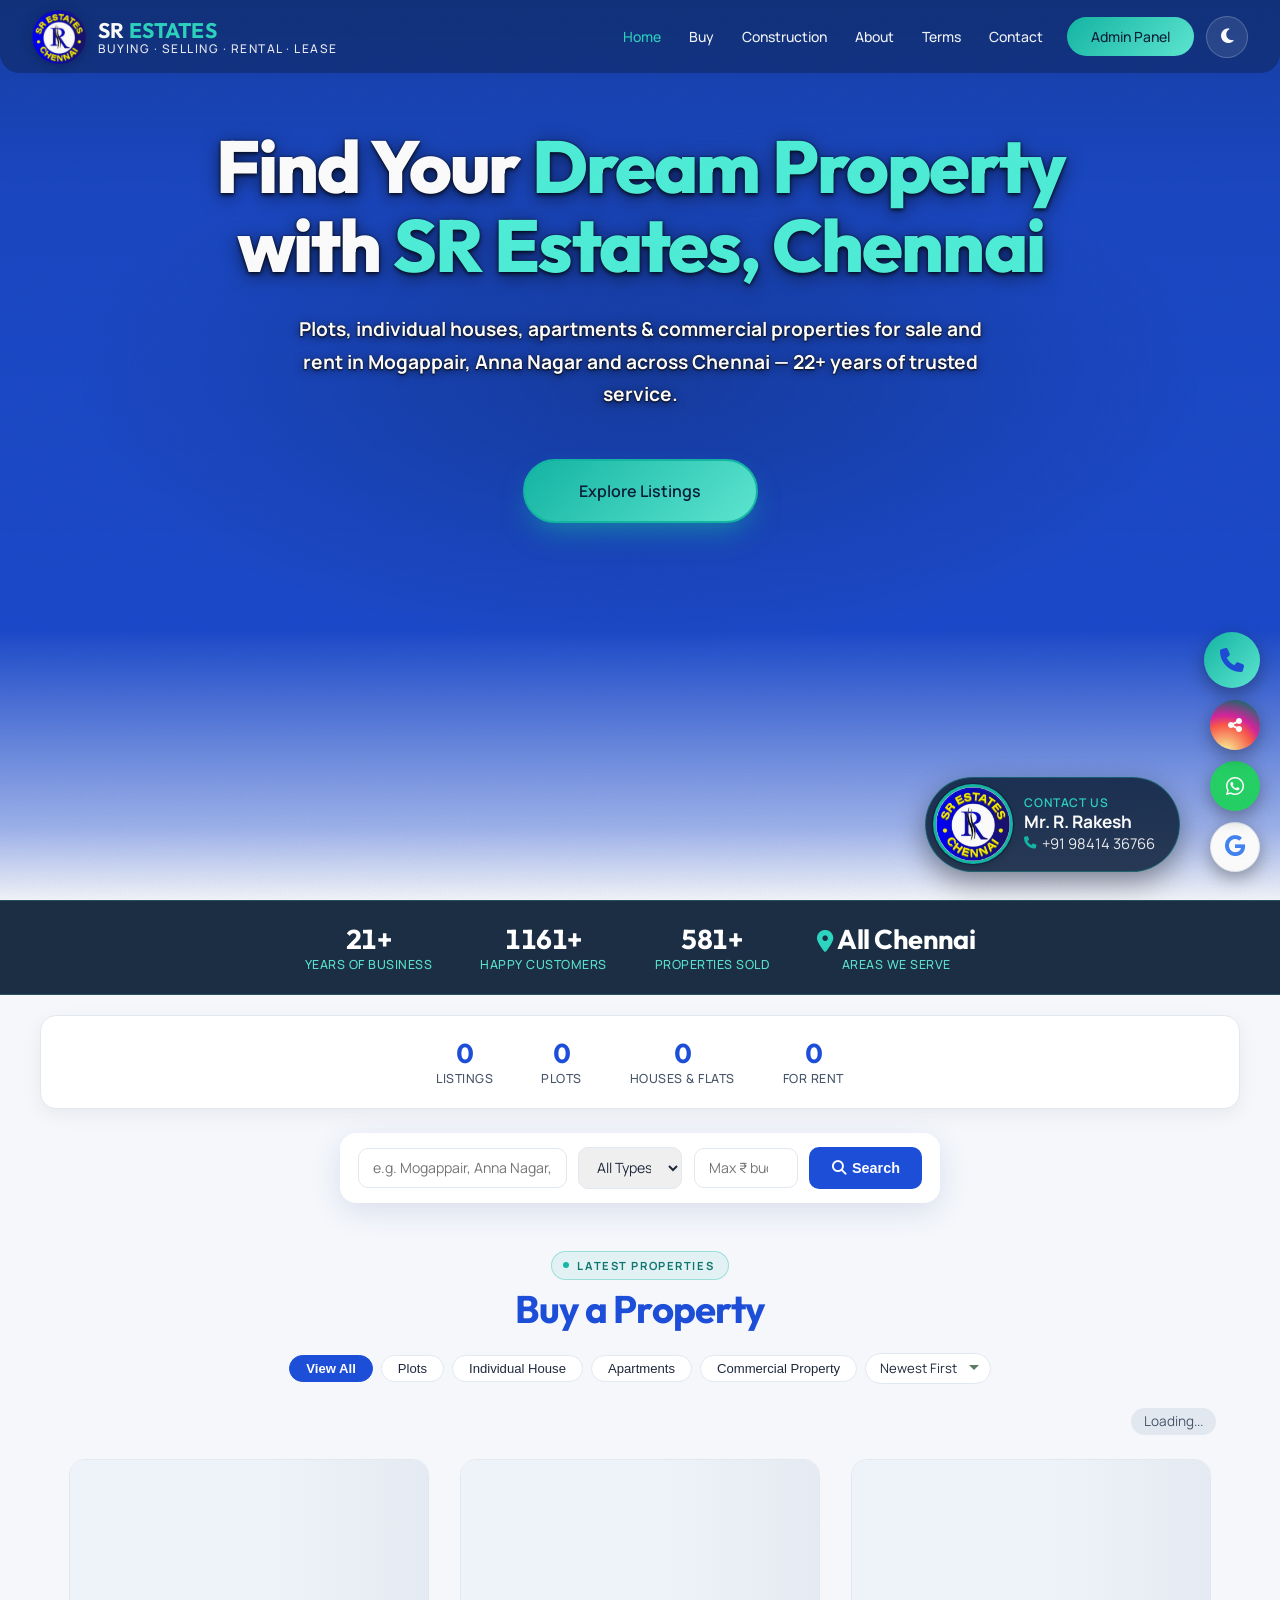
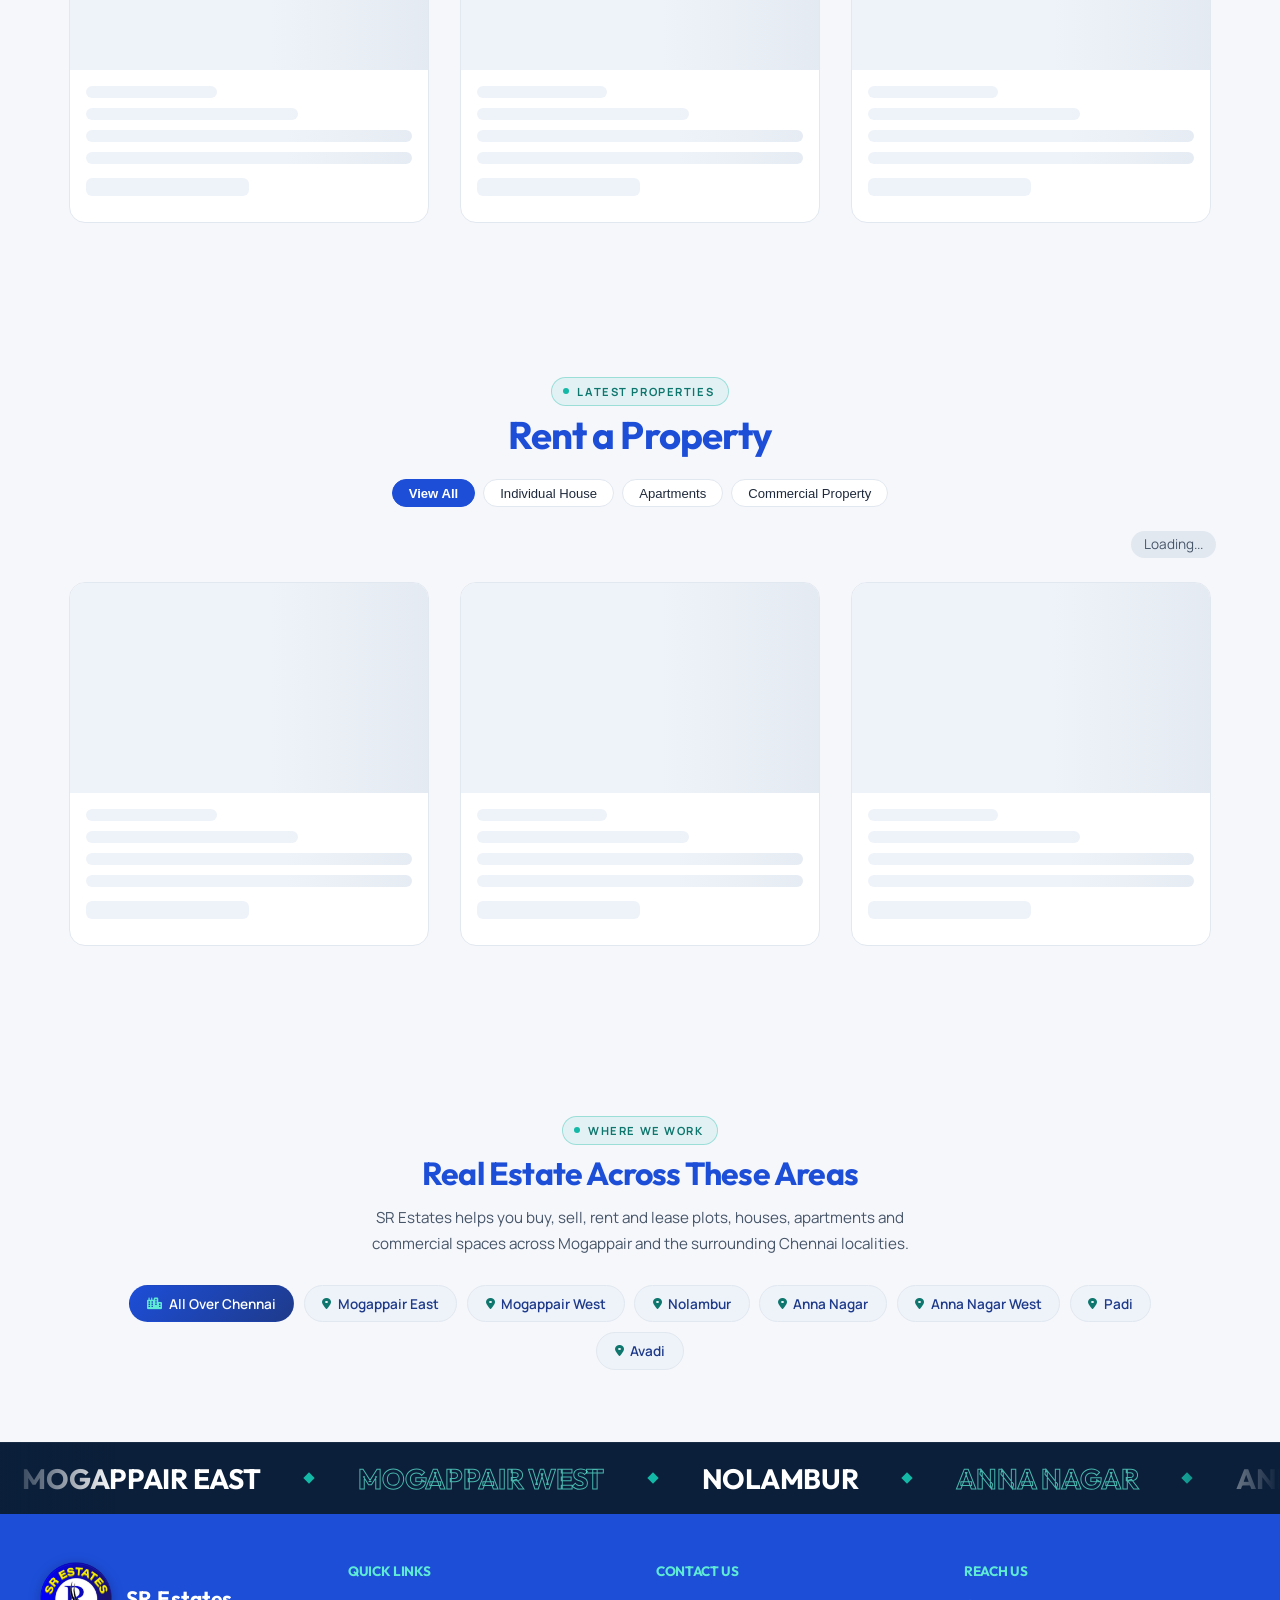
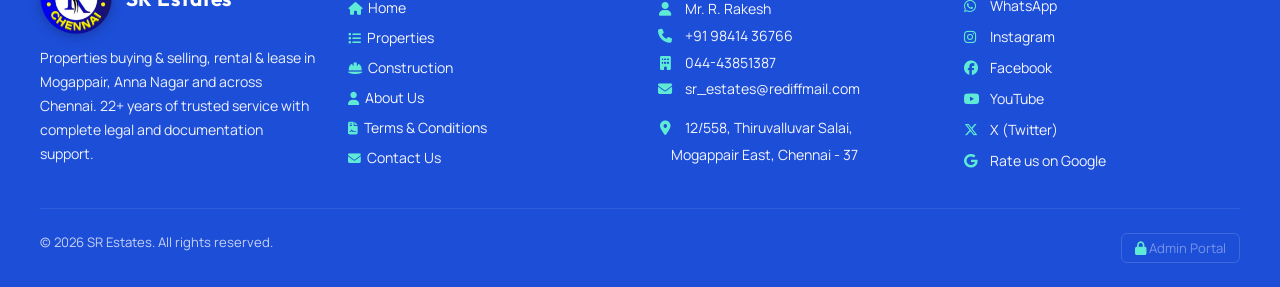
==== commit cd368df2: "Business highlights strip in deep navy #1C2E43 Co-Authored-By: Claude Opus 5.5 <noreply@anthropic.co" ====
--- a/index.html
+++ b/index.html
@@ -772,7 +772,7 @@
 }
 </script>
 <script>try{if(localStorage.getItem('srTheme')==='dark')document.documentElement.setAttribute('data-theme','dark')}catch(e){}</script>
-<link rel="stylesheet" href="sr-premium.css?v=5">
+<link rel="stylesheet" href="sr-premium.css?v=6">
 </head>
 <body>
 
@@ -1744,6 +1744,6 @@
 loadListings();
 loadStaff();
 </script>
-<script src="sr-premium.js?v=5" defer></script>
+<script src="sr-premium.js?v=6" defer></script>
 </body>
 </html>
--- a/sr-premium.css
+++ b/sr-premium.css
@@ -126,3 +126,10 @@
 html[data-theme="dark"] .sr-marquee{background:#060C18}
 html[data-theme="dark"] .hero-video-grad{background:radial-gradient(ellipse 55% 38% at 50% 42%,rgba(8,24,48,0.26),transparent 80%),linear-gradient(to bottom,rgba(10,32,62,0.32) 0%,rgba(10,32,62,0.12) 22%,rgba(10,32,62,0.08) 70%,rgba(11,18,32,0.7) 92%,#0B1220 100%)!important}
 html[data-theme="dark"] .area-card-all,html[data-theme="dark"] .area-chip-all{background:linear-gradient(135deg,#1D4ED8,#1E3A8A)!important}
+
+/* Business highlights strip (22+ / 1200+ / 600+ / All Chennai): deep navy band */
+.stats-strip.biz-stats{background:#1C2E43!important;border-color:#1C2E43!important;border-top:1px solid rgba(94,234,212,.18)!important;border-bottom:1px solid rgba(94,234,212,.18)!important}
+.biz-stats .stat-num{color:#FFFFFF!important}
+.biz-stats .stat-num i{color:#2DD4BF!important}
+.biz-stats .stat-lbl{color:#5EEAD4!important;opacity:.95}
+html[data-theme="dark"] .stats-strip.biz-stats{background:#1C2E43!important}
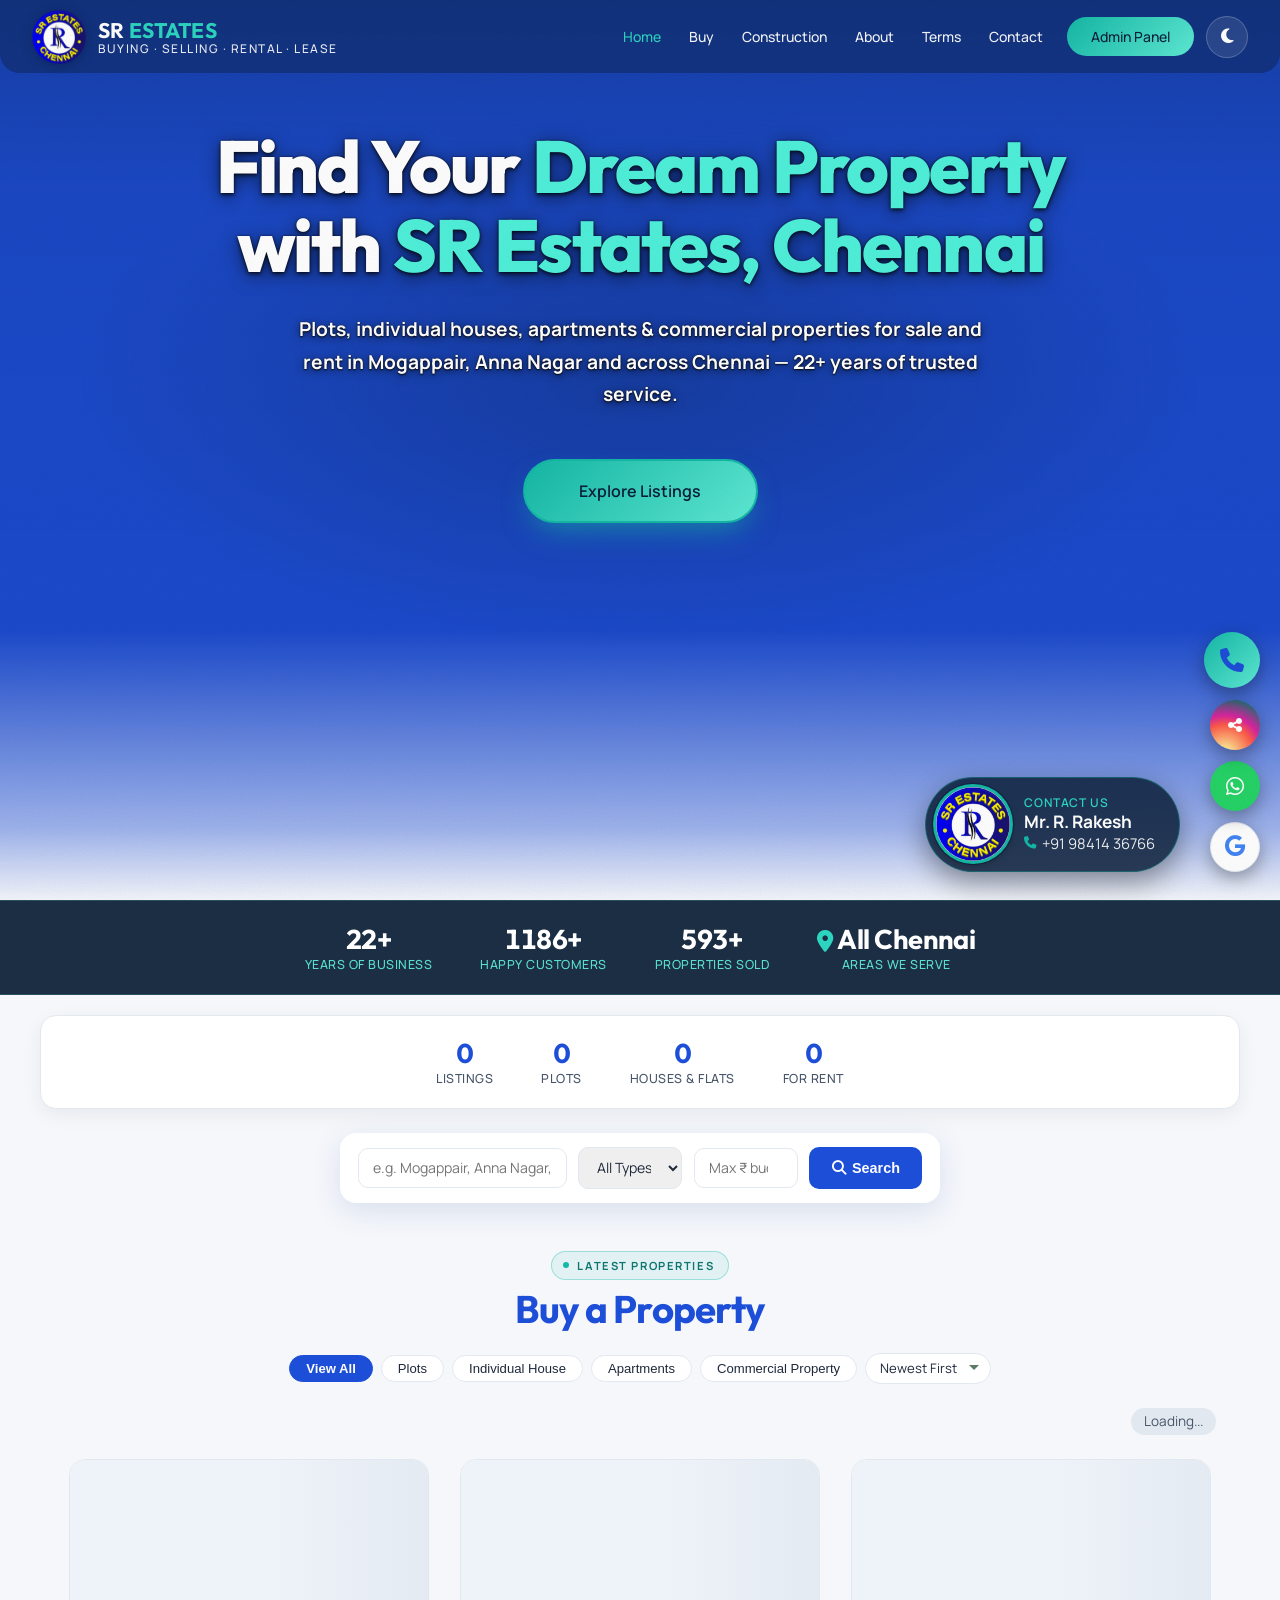
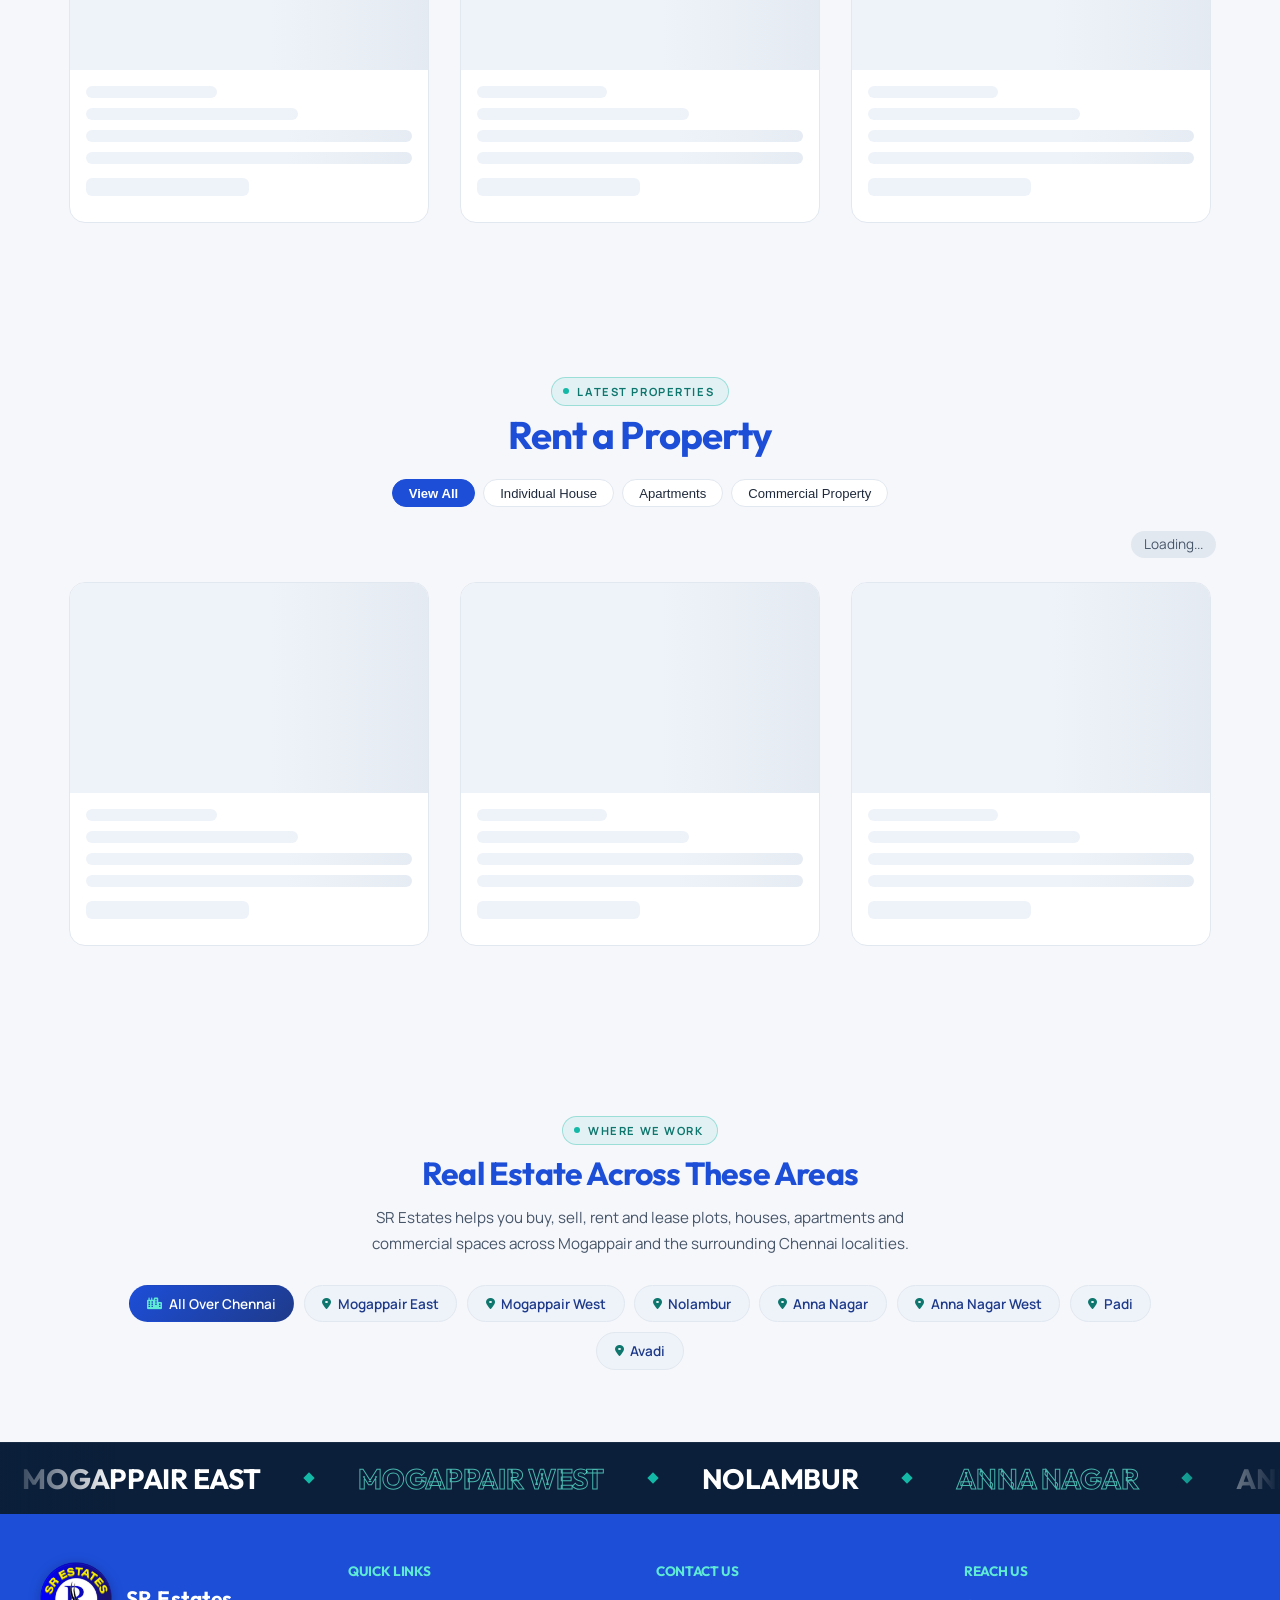
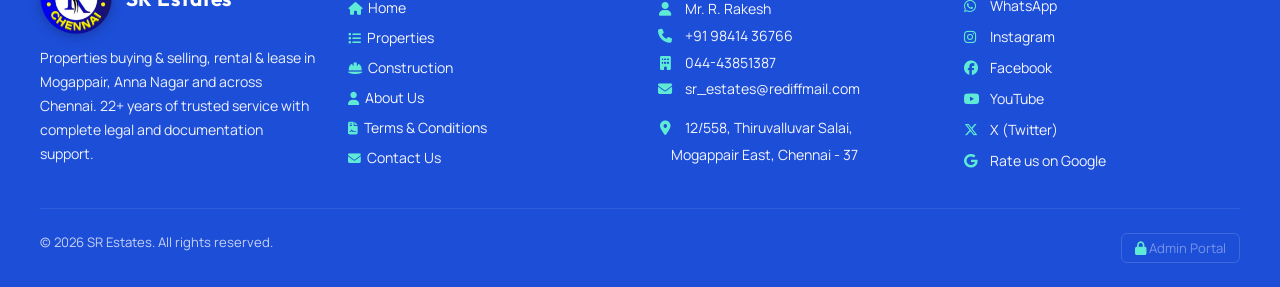
==== commit b0c760d1: "Brand-coloured icons in Follow popup; Font Awesome 6.5.2 for the X icon Co-Authored-By: Claude Opus " ====
--- a/index.html
+++ b/index.html
@@ -23,7 +23,7 @@
 <meta name="twitter:description" id="twDesc"       content="SR Estates — plots, individual houses, apartments and commercial properties for sale and rent in Mogappair, Anna Nagar, Nolambur and across Chennai. 22+ years of trusted service.">
 <meta name="twitter:image"      id="twImage"       content="https://www.srestates.in/logo.png">
 
-<link href="https://cdnjs.cloudflare.com/ajax/libs/font-awesome/6.4.0/css/all.min.css" rel="stylesheet">
+<link href="https://cdnjs.cloudflare.com/ajax/libs/font-awesome/6.5.2/css/all.min.css" rel="stylesheet">
 <link href="https://fonts.googleapis.com/css2?family=Outfit:wght@400;500;600;700;800;900&family=Manrope:wght@400;500;600;700;800&family=Noto+Sans:wght@600;700&display=swap" rel="stylesheet">
 <link href="https://unpkg.com/aos@2.3.1/dist/aos.css" rel="stylesheet">
 <style>
@@ -772,7 +772,7 @@
 }
 </script>
 <script>try{if(localStorage.getItem('srTheme')==='dark')document.documentElement.setAttribute('data-theme','dark')}catch(e){}</script>
-<link rel="stylesheet" href="sr-premium.css?v=6">
+<link rel="stylesheet" href="sr-premium.css?v=7">
 </head>
 <body>
 
@@ -1744,6 +1744,6 @@
 loadListings();
 loadStaff();
 </script>
-<script src="sr-premium.js?v=6" defer></script>
+<script src="sr-premium.js?v=7" defer></script>
 </body>
 </html>
--- a/sr-premium.css
+++ b/sr-premium.css
@@ -133,3 +133,10 @@
 .biz-stats .stat-num i{color:#2DD4BF!important}
 .biz-stats .stat-lbl{color:#5EEAD4!important;opacity:.95}
 html[data-theme="dark"] .stats-strip.biz-stats{background:#1C2E43!important}
+
+/* Follow / Reach Us popup: each network in its own brand colour */
+.insta-chooser-item i{color:#fff!important}
+.insta-chooser-item[href*="instagram"] i{background:radial-gradient(circle at 30% 107%,#fdf497 0%,#fdf497 5%,#fd5949 45%,#d6249f 60%,#285AEB 90%)!important}
+.insta-chooser-item[href*="facebook"] i{background:#1877F2!important}
+.insta-chooser-item[href*="youtube"] i{background:#FF0000!important}
+.insta-chooser-item[href*="twitter"] i,.insta-chooser-item[href*="x.com"] i{background:#000!important;border:1px solid rgba(255,255,255,.25)}
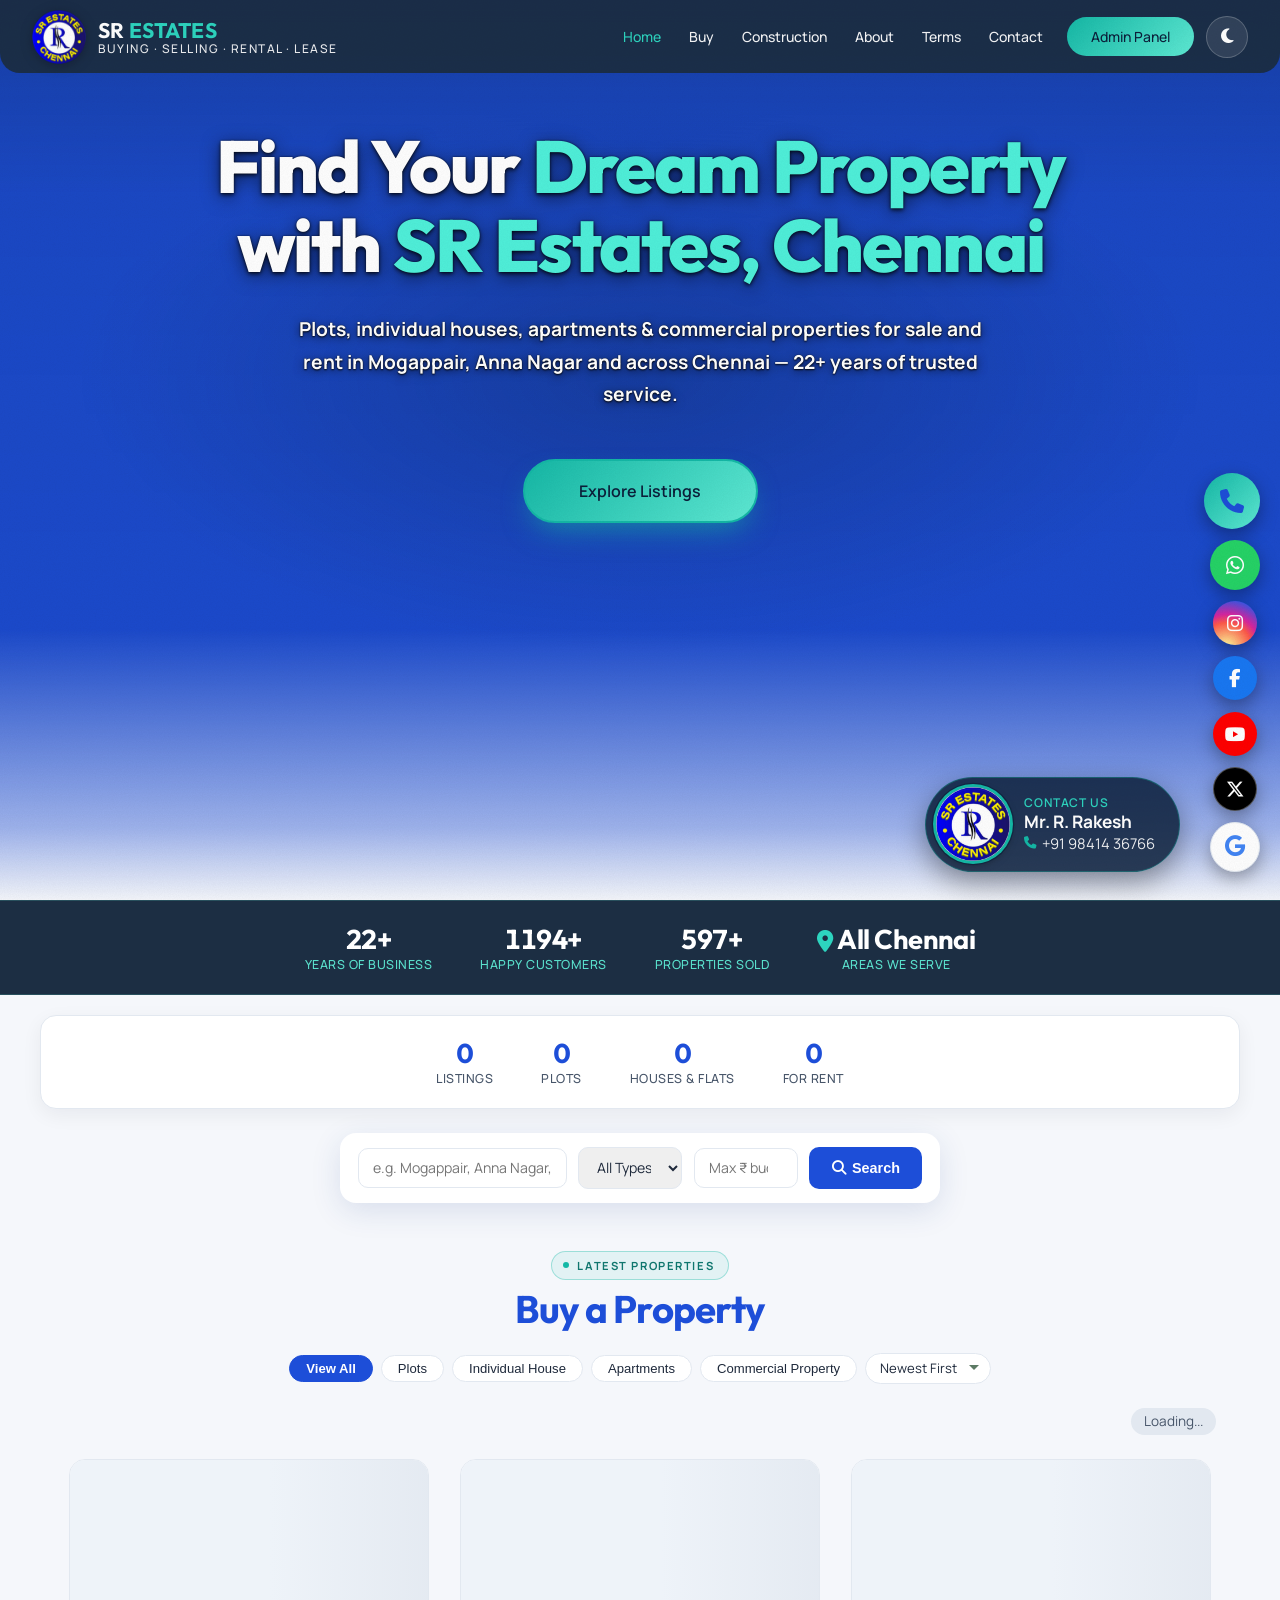
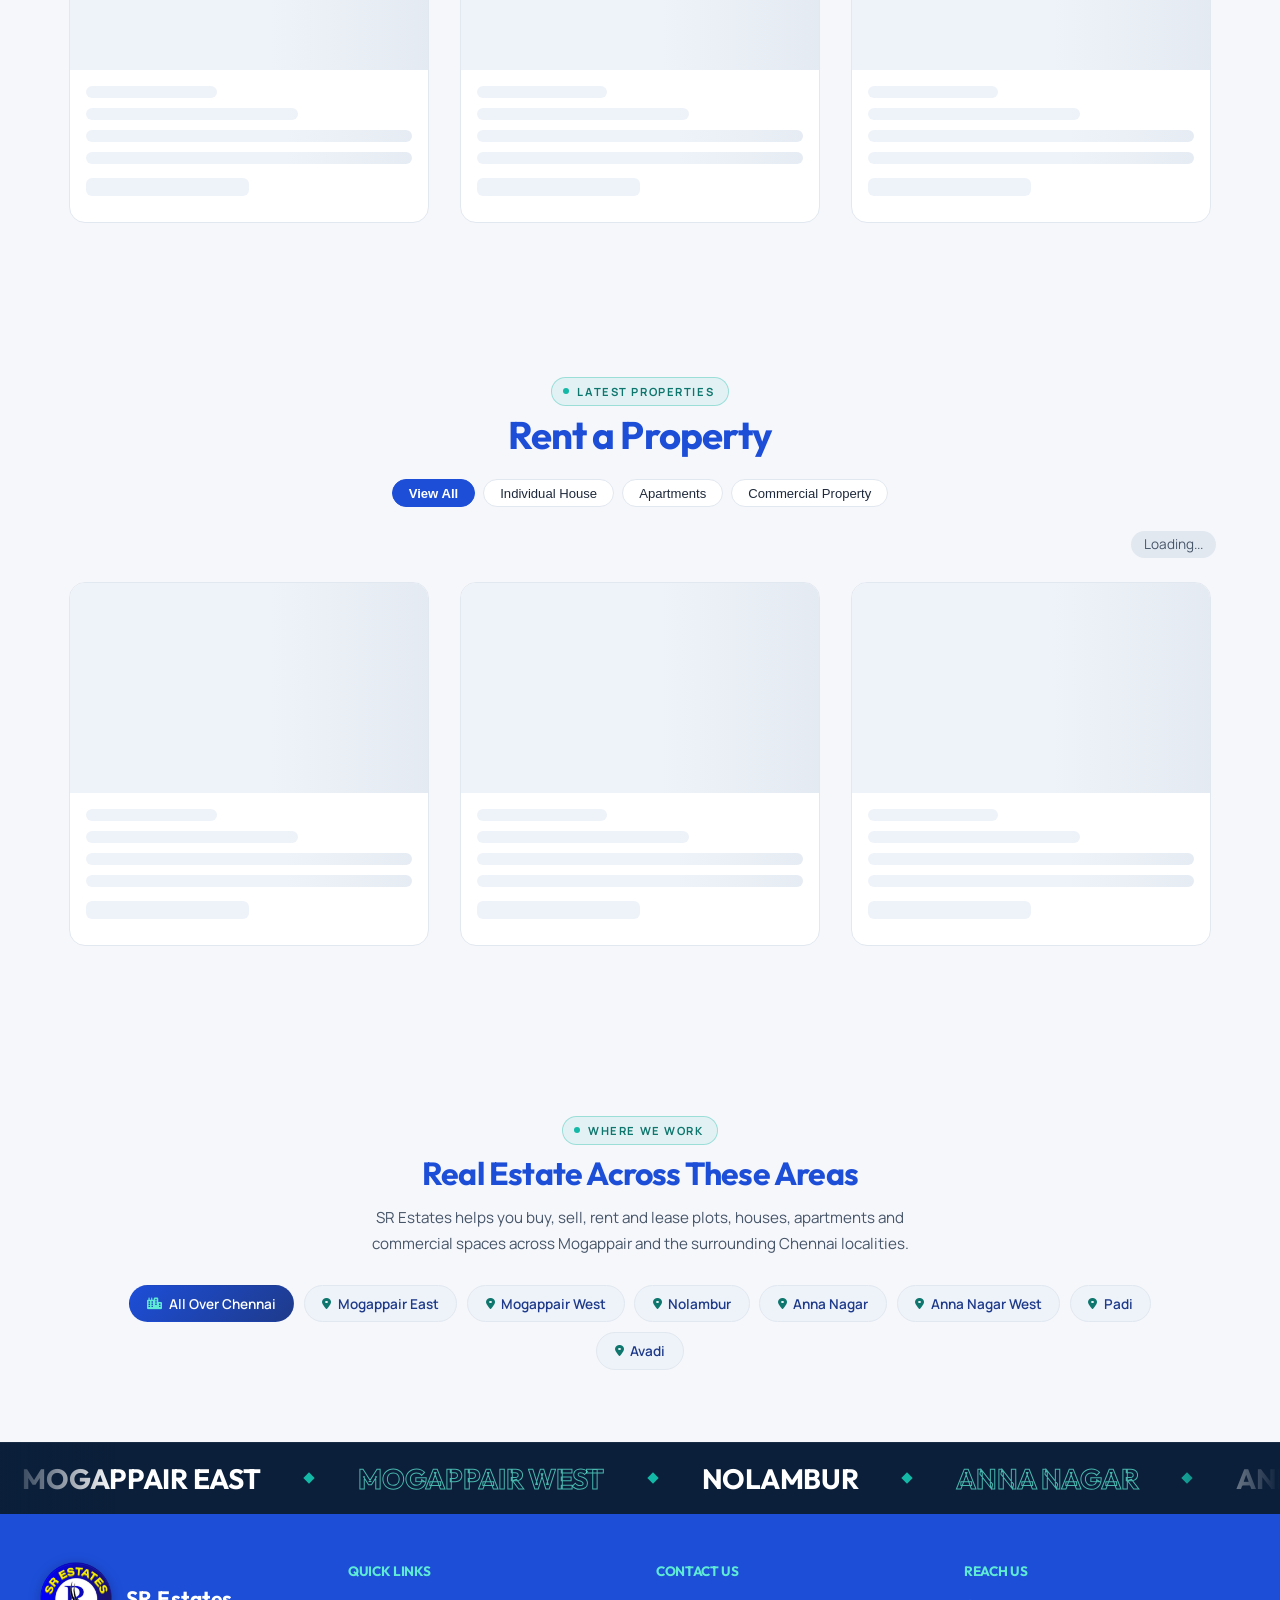
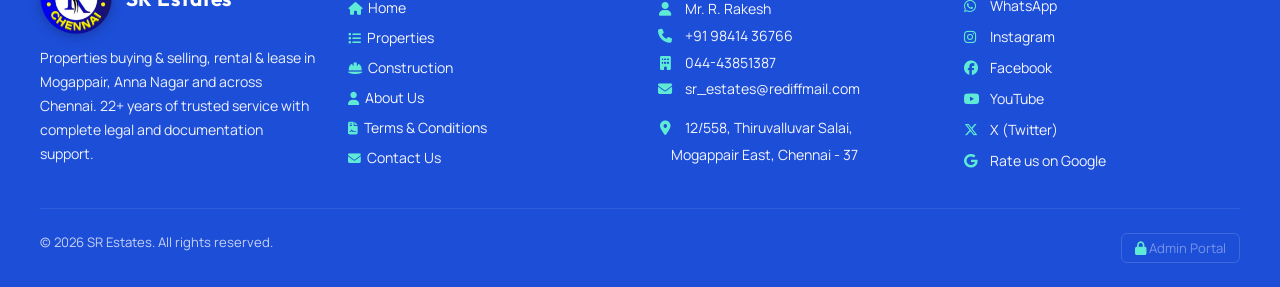
==== commit a7cf0609: "Navy top menu; social buttons shown separately below WhatsApp Co-Authored-By: Claude Opus 5.5 <norep" ====
--- a/index.html
+++ b/index.html
@@ -772,7 +772,7 @@
 }
 </script>
 <script>try{if(localStorage.getItem('srTheme')==='dark')document.documentElement.setAttribute('data-theme','dark')}catch(e){}</script>
-<link rel="stylesheet" href="sr-premium.css?v=7">
+<link rel="stylesheet" href="sr-premium.css?v=8">
 </head>
 <body>
 
@@ -1047,24 +1047,10 @@
   <a class="fab-item fab-google" href="https://share.google/8GnwM5JiUPGzglwR6" target="_blank" rel="noopener" title="Rate us on Google" aria-label="Write a Google review"><i class="fab fa-google"></i><span class="fab-tip">★ Rate us on Google</span></a>
   <a class="fab-item fab-call" href="tel:+919841436766" title="Call Now"><i class="fas fa-phone"></i></a>
   <a class="fab-item fab-whatsapp" href="https://wa.me/919841436766?text=Hello%20SR%20Estates%2C%20I%20would%20like%20to%20enquire%20about%20your%20properties." target="_blank" rel="noopener" title="WhatsApp"><i class="fab fa-whatsapp"></i></a>
-  <div class="fab-insta-wrap">
-    <button type="button" class="fab-item fab-instagram" id="fabInstaBtn" onclick="toggleInstaChooser()" title="More ways to reach us" aria-haspopup="true" aria-expanded="false"><i class="fas fa-share-alt"></i></button>
-    <div class="insta-chooser" id="instaChooser">
-      <div class="insta-chooser-title">Follow / Reach Us</div>
-      <a href="https://www.instagram.com/srestates_75/" target="_blank" rel="noopener" class="insta-chooser-item">
-        <i class="fab fa-instagram"></i> <span>Instagram</span>
-      </a>
-      <a href="https://www.facebook.com/srestates.rakesh/" target="_blank" rel="noopener" class="insta-chooser-item">
-        <i class="fab fa-facebook"></i> <span>Facebook</span>
-      </a>
-      <a href="https://youtube.com/@srestates6947" target="_blank" rel="noopener" class="insta-chooser-item">
-        <i class="fab fa-youtube"></i> <span>YouTube</span>
-      </a>
-      <a href="https://twitter.com/srestates_sr" target="_blank" rel="noopener" class="insta-chooser-item">
-        <i class="fab fa-x-twitter"></i> <span>X (Twitter)</span>
-      </a>
-    </div>
-  </div>
+  <a class="fab-item fab-social fab-ig" href="https://www.instagram.com/srestates_75/" target="_blank" rel="noopener" title="Instagram" aria-label="Instagram"><i class="fab fa-instagram"></i></a>
+  <a class="fab-item fab-social fab-fb" href="https://www.facebook.com/srestates.rakesh/" target="_blank" rel="noopener" title="Facebook" aria-label="Facebook"><i class="fab fa-facebook-f"></i></a>
+  <a class="fab-item fab-social fab-yt" href="https://youtube.com/@srestates6947" target="_blank" rel="noopener" title="YouTube" aria-label="YouTube"><i class="fab fa-youtube"></i></a>
+  <a class="fab-item fab-social fab-x" href="https://twitter.com/srestates_sr" target="_blank" rel="noopener" title="X (Twitter)" aria-label="X (Twitter)"><i class="fab fa-x-twitter"></i></a>
 </div>
 
 <script src="https://unpkg.com/aos@2.3.1/dist/aos.js"></script>
@@ -1111,12 +1097,13 @@
 function toggleInstaChooser(){
   var chooser = document.getElementById('instaChooser');
   var btn = document.getElementById('fabInstaBtn');
+  if(!chooser || !btn) return;
   var isOpen = chooser.classList.toggle('open');
   btn.setAttribute('aria-expanded', isOpen ? 'true' : 'false');
 }
 function closeInstaChooser(){
   var chooser = document.getElementById('instaChooser');
-  if(!chooser.classList.contains('open')) return;
+  if(!chooser || !chooser.classList.contains('open')) return;
   chooser.classList.remove('open');
   document.getElementById('fabInstaBtn').setAttribute('aria-expanded','false');
 }
@@ -1744,6 +1731,6 @@
 loadListings();
 loadStaff();
 </script>
-<script src="sr-premium.js?v=7" defer></script>
+<script src="sr-premium.js?v=8" defer></script>
 </body>
 </html>
--- a/sr-premium.css
+++ b/sr-premium.css
@@ -140,3 +140,16 @@
 .insta-chooser-item[href*="facebook"] i{background:#1877F2!important}
 .insta-chooser-item[href*="youtube"] i{background:#FF0000!important}
 .insta-chooser-item[href*="twitter"] i,.insta-chooser-item[href*="x.com"] i{background:#000!important;border:1px solid rgba(255,255,255,.25)}
+
+/* Top menu bar: deep navy */
+.cinematic-nav{background:rgba(27,45,66,.94)!important;-webkit-backdrop-filter:blur(10px);backdrop-filter:blur(10px)}
+
+/* Floating buttons: call, WhatsApp, then each social network, Google review last */
+.fab-container{flex-direction:column!important}
+.fab-call{order:1}.fab-whatsapp{order:2}.fab-ig{order:3}.fab-fb{order:4}.fab-yt{order:5}.fab-x{order:6}.fab-google{order:7}
+.fab-social{width:44px!important;height:44px!important;font-size:1.15rem!important;margin-right:3px}
+.fab-ig{background:radial-gradient(circle at 30% 107%,#fdf497 0%,#fdf497 5%,#fd5949 45%,#d6249f 60%,#285AEB 90%)!important}
+.fab-fb{background:#1877F2!important}
+.fab-yt{background:#FF0000!important}
+.fab-x{background:#000!important;border:1px solid rgba(255,255,255,.3)}
+@media(max-width:768px){.fab-container{gap:.45rem!important}.fab-social{width:38px!important;height:38px!important;font-size:1rem!important}}
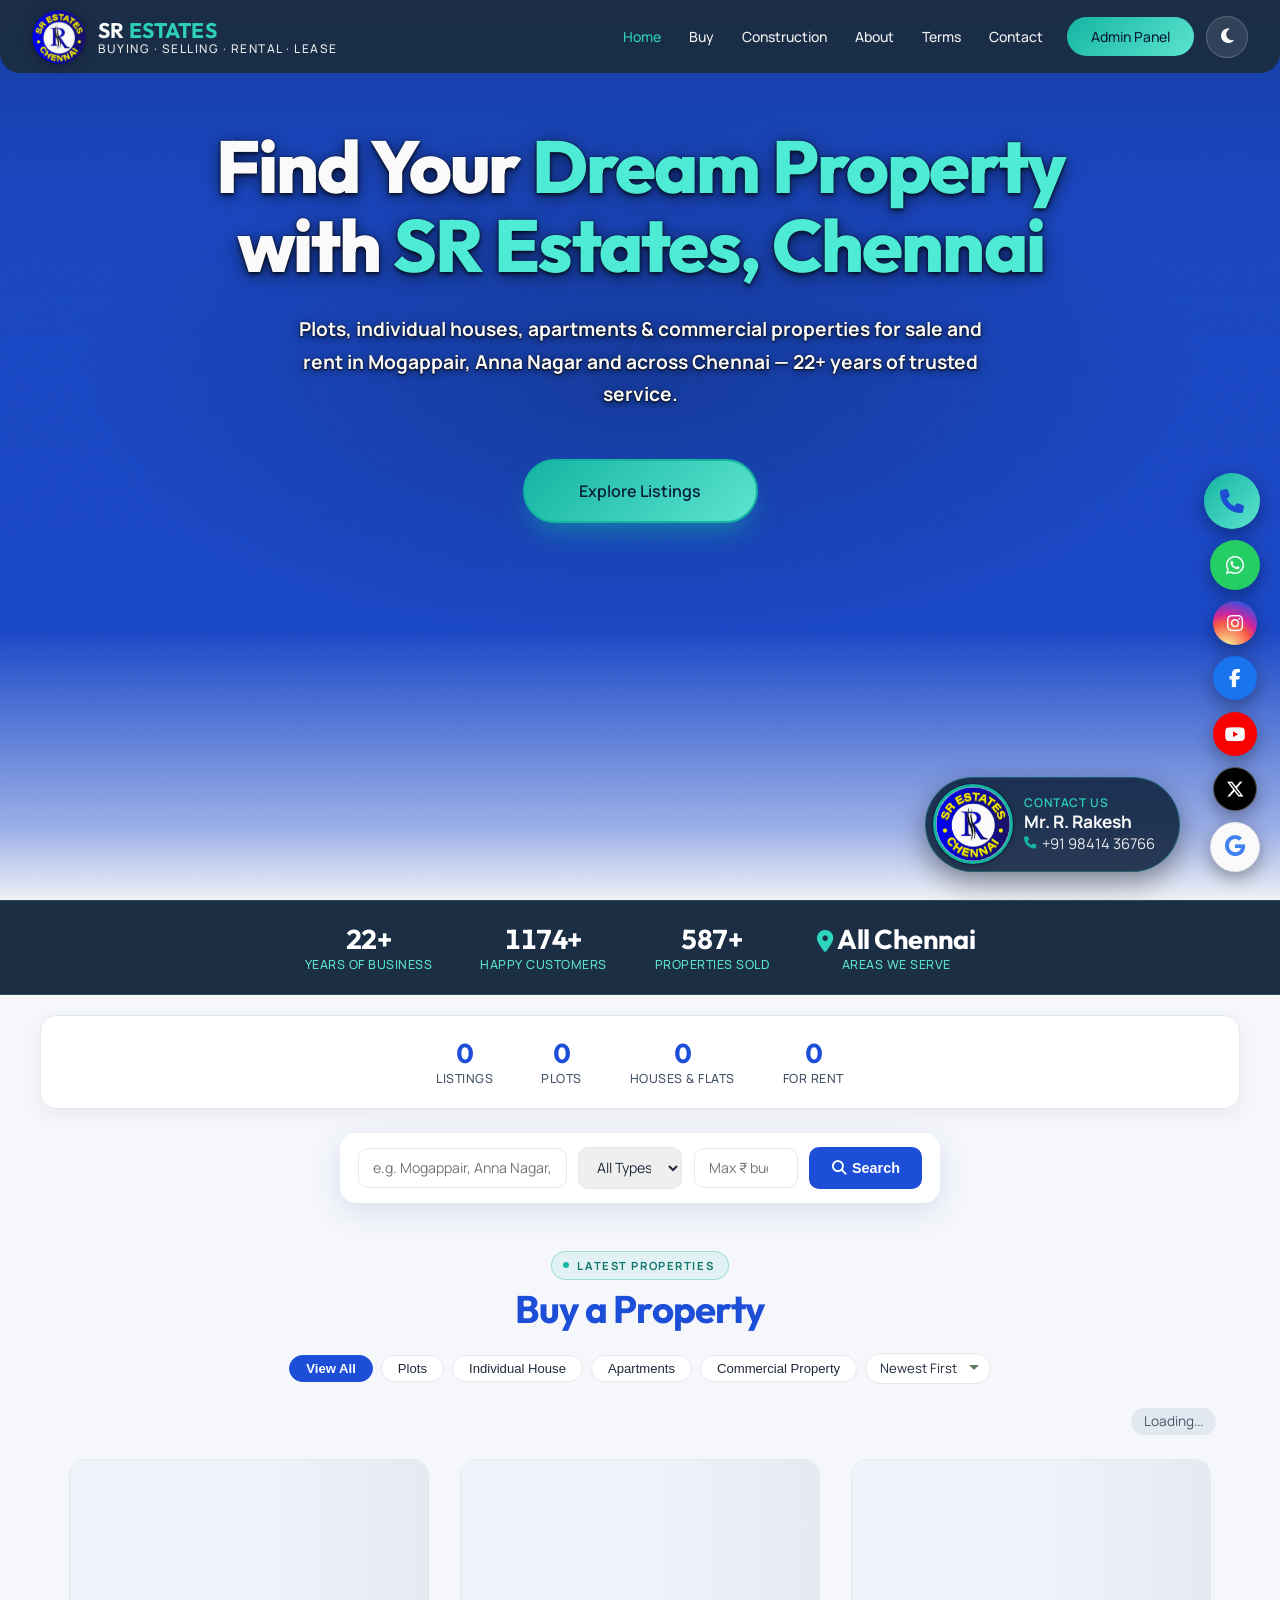
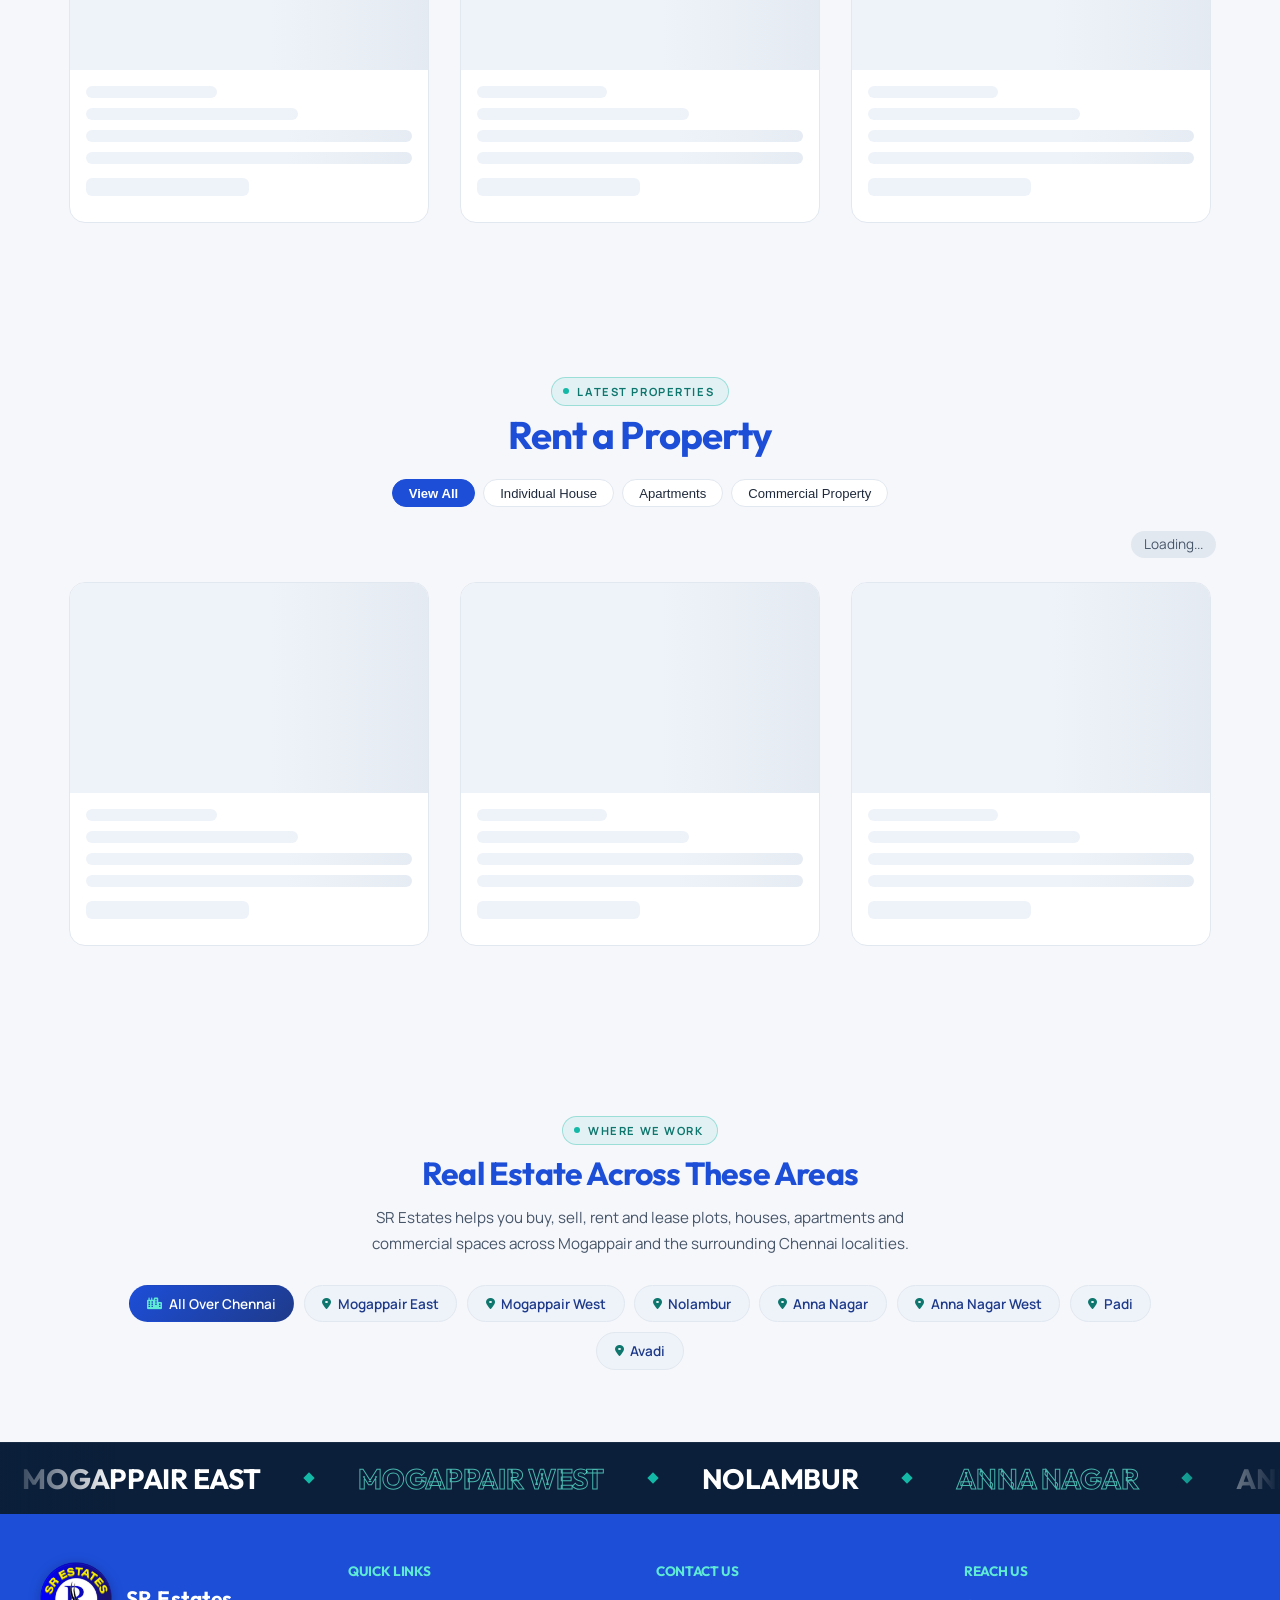
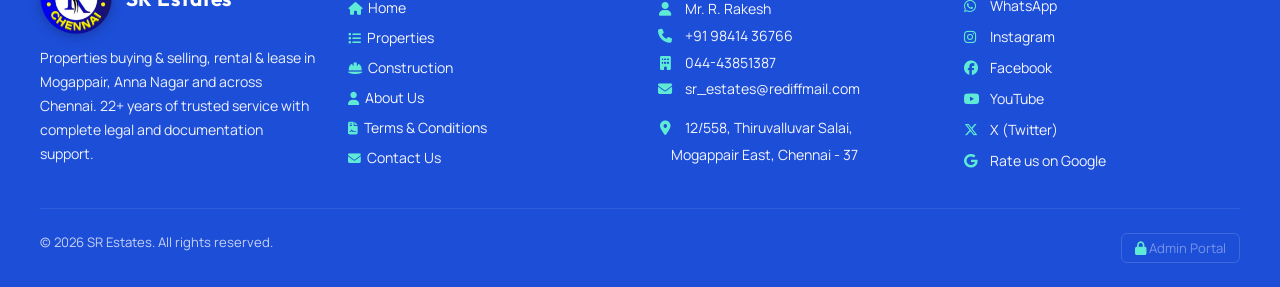
==== commit 5b259388: "Canonical URLs on srestates.in Co-Authored-By: Claude Opus 5.5 <noreply@anthropic.com> Claude-Sessio" ====
--- a/index.html
+++ b/index.html
@@ -7,7 +7,7 @@
 <meta name="description" content="SR Estates — plots, individual houses, apartments and commercial properties for sale and rent in Mogappair, Anna Nagar, Nolambur and across Chennai. 22+ years of trusted service.">
 <meta name="keywords" content="SR Estates, real estate Mogappair, plots for sale Mogappair, flats for sale Anna Nagar, apartments Nolambur, house for rent Mogappair, commercial property Chennai, property dealers Mogappair East, real estate agents Chennai">
 <meta name="robots" content="index, follow">
-<link rel="canonical" href="https://www.srestates.in/">
+<link rel="canonical" href="https://srestates.in/">
 
 <link rel="icon" type="image/png" href="logo.png">
 <link rel="apple-touch-icon" href="logo.png">
@@ -16,12 +16,12 @@
 <meta property="og:site_name" content="SR Estates">
 <meta property="og:title"       id="ogTitle"       content="SR Estates — Plots, Flats &amp; Houses for Sale &amp; Rent in Mogappair, Chennai">
 <meta property="og:description" id="ogDesc"        content="SR Estates — plots, individual houses, apartments and commercial properties for sale and rent in Mogappair, Anna Nagar, Nolambur and across Chennai. 22+ years of trusted service.">
-<meta property="og:image"       id="ogImage"       content="https://www.srestates.in/logo.png">
-<meta property="og:url"         id="ogUrl"         content="https://www.srestates.in/">
+<meta property="og:image"       id="ogImage"       content="https://srestates.in/logo.png">
+<meta property="og:url"         id="ogUrl"         content="https://srestates.in/">
 <meta name="twitter:card"                           content="summary_large_image">
 <meta name="twitter:title"      id="twTitle"       content="SR Estates — Plots, Flats &amp; Houses for Sale &amp; Rent in Mogappair, Chennai">
 <meta name="twitter:description" id="twDesc"       content="SR Estates — plots, individual houses, apartments and commercial properties for sale and rent in Mogappair, Anna Nagar, Nolambur and across Chennai. 22+ years of trusted service.">
-<meta name="twitter:image"      id="twImage"       content="https://www.srestates.in/logo.png">
+<meta name="twitter:image"      id="twImage"       content="https://srestates.in/logo.png">
 
 <link href="https://cdnjs.cloudflare.com/ajax/libs/font-awesome/6.5.2/css/all.min.css" rel="stylesheet">
 <link href="https://fonts.googleapis.com/css2?family=Outfit:wght@400;500;600;700;800;900&family=Manrope:wght@400;500;600;700;800&family=Noto+Sans:wght@600;700&display=swap" rel="stylesheet">
@@ -753,9 +753,9 @@
   "@type": "RealEstateAgent",
   "name": "SR Estates",
   "description": "Properties buying & selling, rental & lease in Mogappair, Anna Nagar and across Chennai. Legal opinion, documentation, registration, approvals and valuation services.",
-  "url": "https://www.srestates.in/",
-  "logo": "https://www.srestates.in/logo.png",
-  "image": "https://www.srestates.in/logo.png",
+  "url": "https://srestates.in/",
+  "logo": "https://srestates.in/logo.png",
+  "image": "https://srestates.in/logo.png",
   "telephone": "+919841436766",
   "email": "sr_estates@rediffmail.com",
   "priceRange": "₹₹",
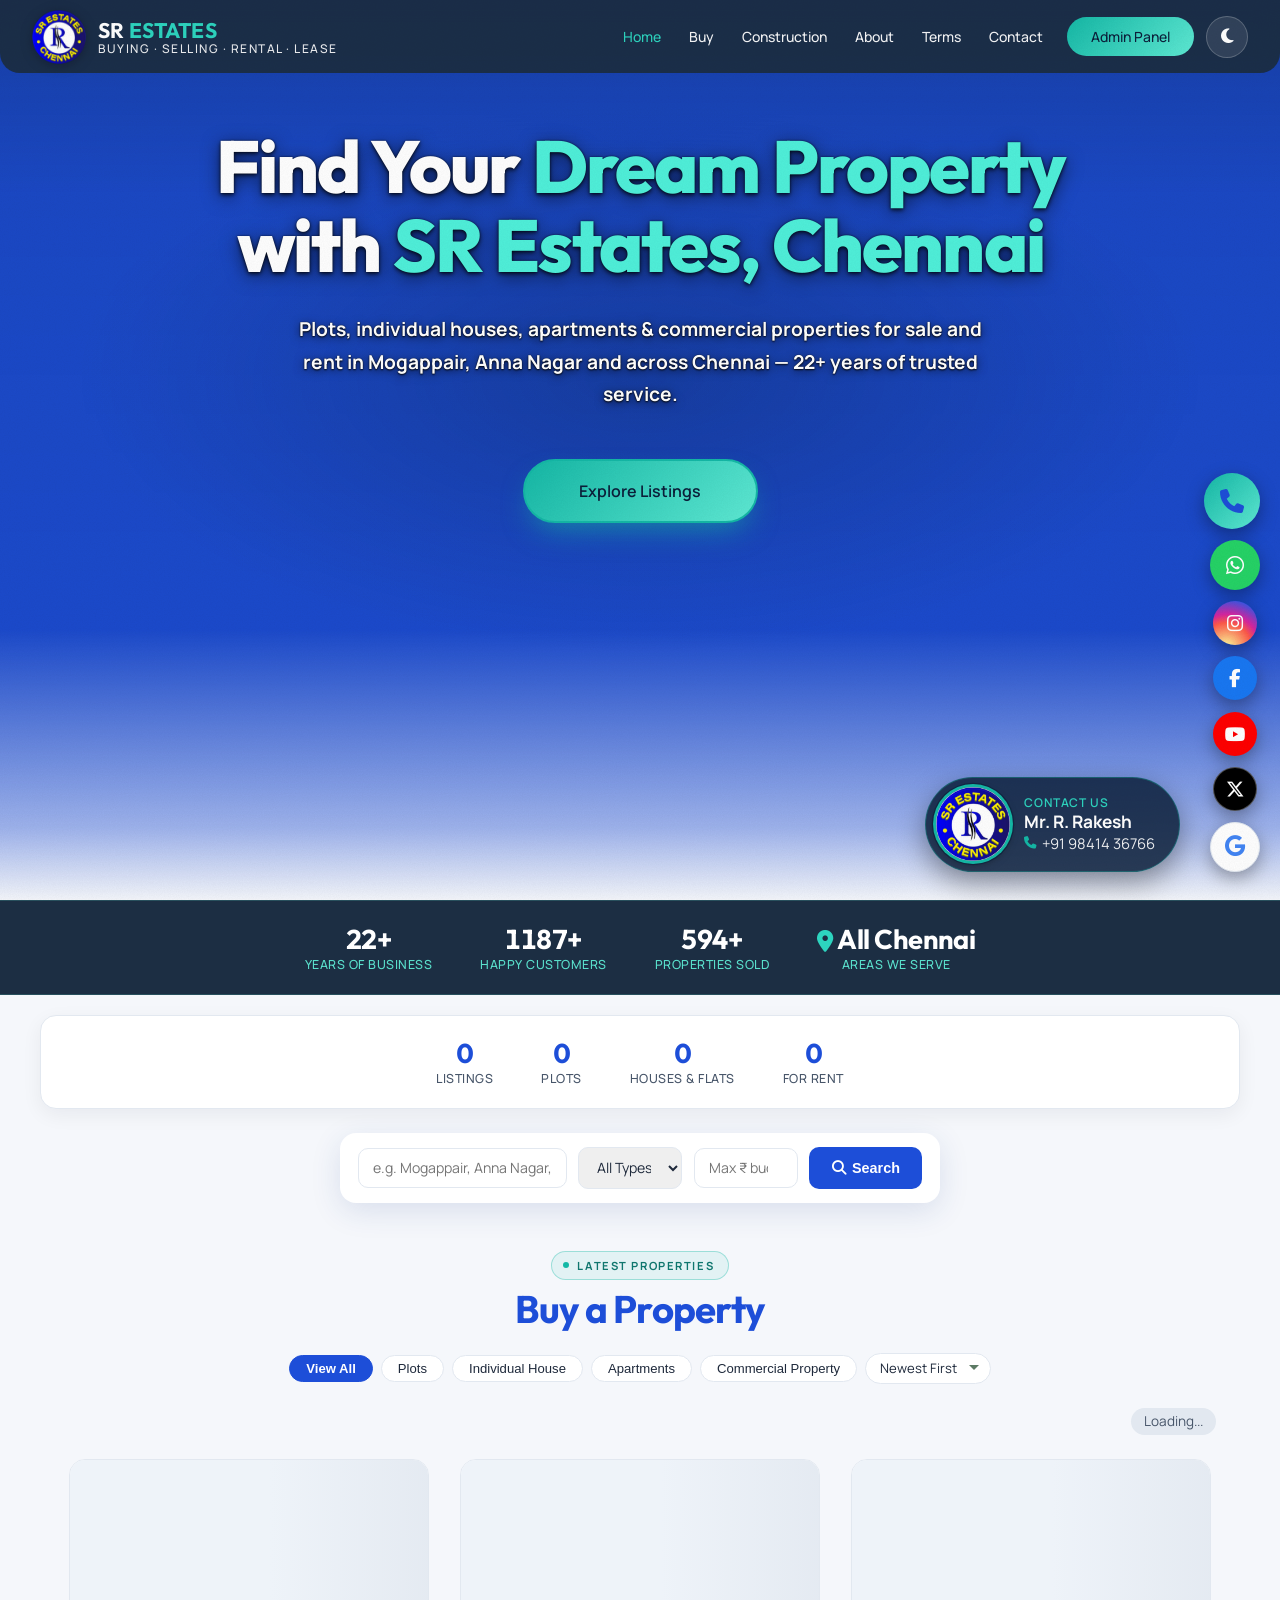
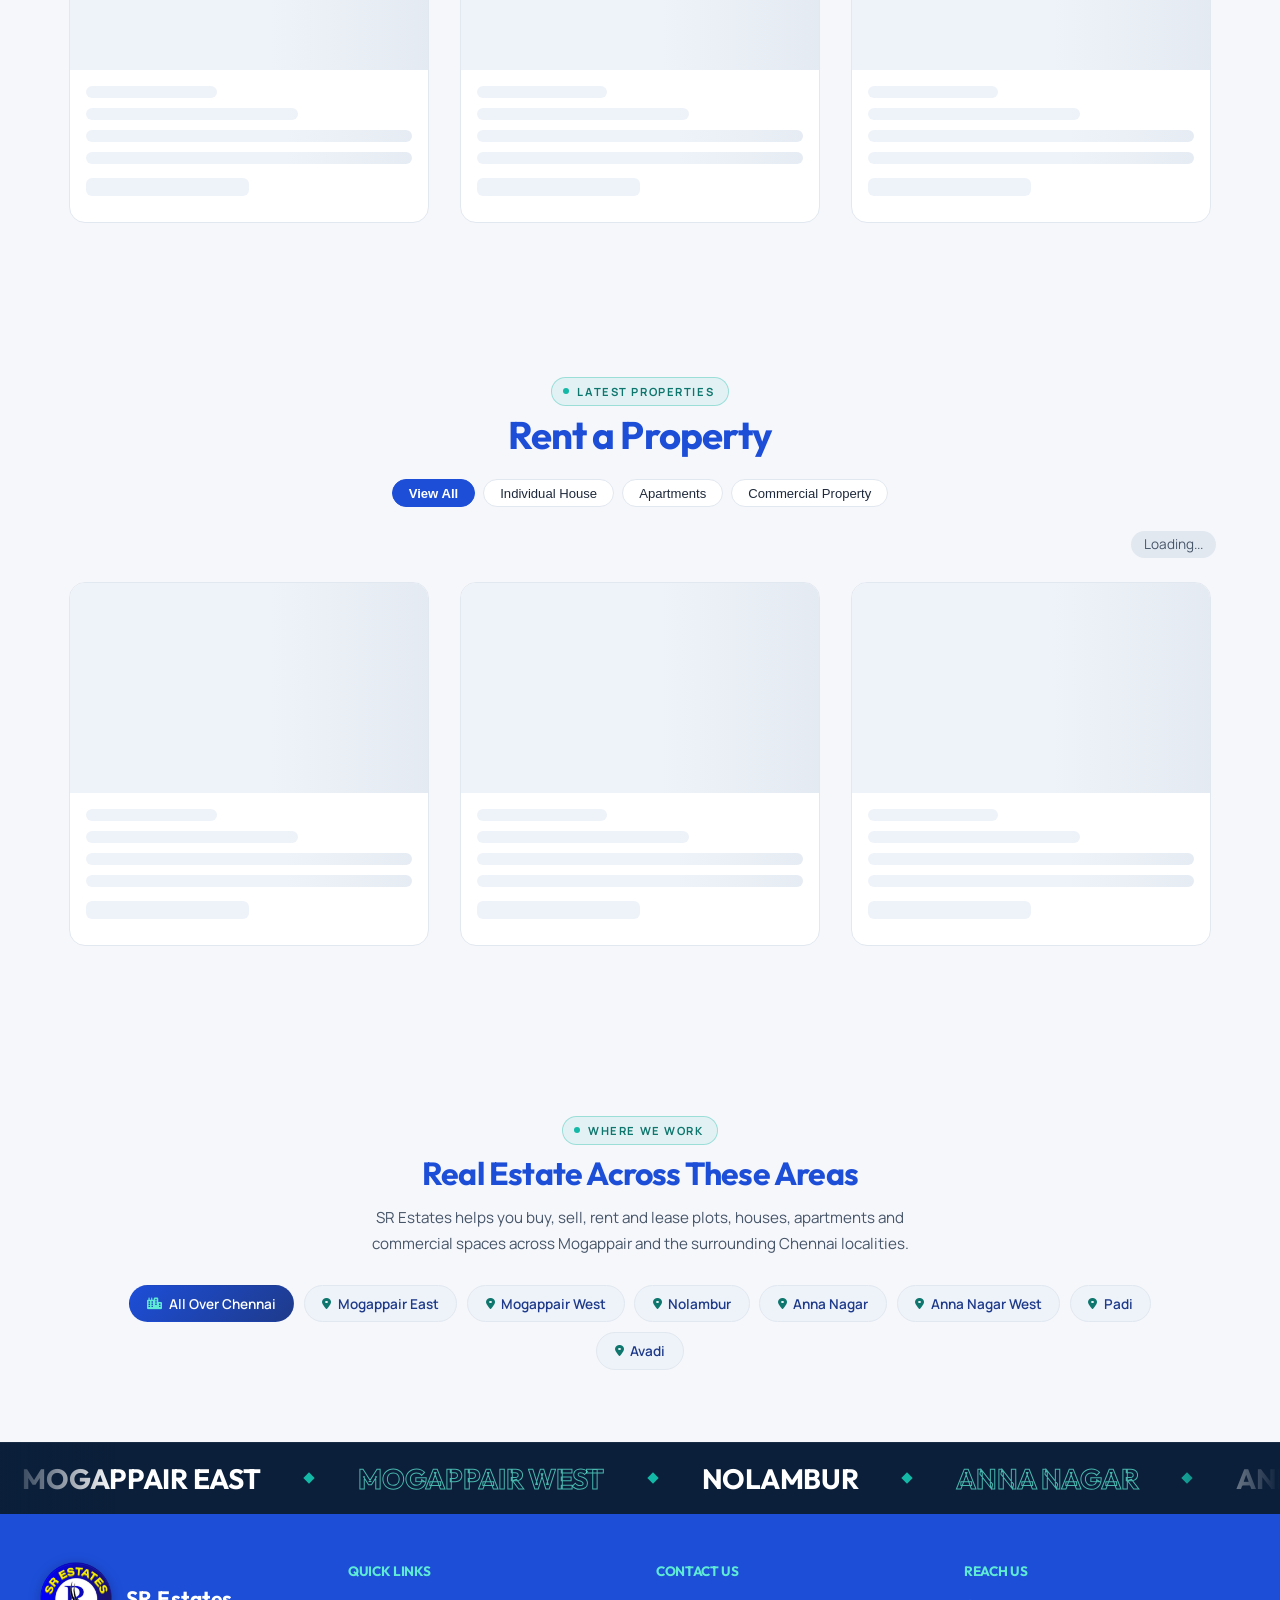
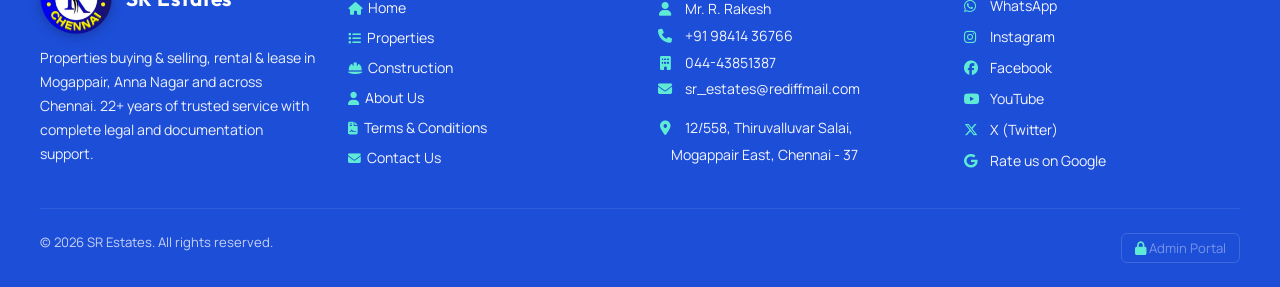
==== commit 14ce90de: "SEO: favicons + web manifest, local real-estate keywords, geo tags, structured data, image sitemap C" ====
--- a/index.html
+++ b/index.html
@@ -5,12 +5,11 @@
 <meta name="viewport" content="width=device-width, initial-scale=1.0">
 <title>SR Estates — Plots, Flats &amp; Houses for Sale &amp; Rent in Mogappair, Chennai</title>
 <meta name="description" content="SR Estates — plots, individual houses, apartments and commercial properties for sale and rent in Mogappair, Anna Nagar, Nolambur and across Chennai. 22+ years of trusted service.">
-<meta name="keywords" content="SR Estates, real estate Mogappair, plots for sale Mogappair, flats for sale Anna Nagar, apartments Nolambur, house for rent Mogappair, commercial property Chennai, property dealers Mogappair East, real estate agents Chennai">
-<meta name="robots" content="index, follow">
+<meta name="keywords" content="SR Estates, real estate Mogappair, real estate agents in Mogappair, property dealers Mogappair East, real estate Chennai, plots for sale in Mogappair, land for sale Mogappair West, plots for sale Nolambur, individual house for sale Mogappair, independent house for sale Anna Nagar West, flats for sale in Mogappair, apartments for sale Nolambur, 2BHK flat for sale Mogappair, 3BHK flat for sale Anna Nagar, resale flats Chennai, house for rent in Mogappair, flat for rent Anna Nagar, house for lease Mogappair, commercial property for sale Chennai, shop for rent Mogappair, office space for lease Anna Nagar, CMDA approved plots Chennai, DTCP approved plots Avadi, property for sale West Chennai, plots for sale Padi, flats for sale Ambattur, property for sale Thirumangalam, property for sale Maduravoyal, real estate broker Chennai, Mogappair, Mogappair East, Mogappair West, Nolambur, Anna Nagar, Anna Nagar West, Anna Nagar West Extension, Padi, Ambattur, Thirumangalam, Koyambedu, Maduravoyal, Valasaravakkam, Porur, Avadi, Thiruverkadu, Thirumullaivoyal, Villivakkam, Chennai">
+<meta name="robots" content="index, follow, max-image-preview:large">
 <link rel="canonical" href="https://srestates.in/">
 
 <link rel="icon" type="image/png" href="logo.png">
-<link rel="apple-touch-icon" href="logo.png">
 
 <meta property="og:type"        content="website">
 <meta property="og:site_name" content="SR Estates">
@@ -749,30 +748,178 @@
 </style>
 <script type="application/ld+json">
 {
-  "@context": "https://schema.org",
-  "@type": "RealEstateAgent",
-  "name": "SR Estates",
-  "description": "Properties buying & selling, rental & lease in Mogappair, Anna Nagar and across Chennai. Legal opinion, documentation, registration, approvals and valuation services.",
-  "url": "https://srestates.in/",
-  "logo": "https://srestates.in/logo.png",
-  "image": "https://srestates.in/logo.png",
-  "telephone": "+919841436766",
-  "email": "sr_estates@rediffmail.com",
-  "priceRange": "₹₹",
-  "address": {
-    "@type": "PostalAddress",
-    "streetAddress": "12/558, Thiruvalluvar Salai, Mogappair East",
-    "addressLocality": "Chennai",
-    "postalCode": "600037",
-    "addressRegion": "Tamil Nadu",
-    "addressCountry": "IN"
+ "@context": "https://schema.org",
+ "@type": "RealEstateAgent",
+ "@id": "https://srestates.in/#business",
+ "name": "SR Estates",
+ "alternateName": "SR Estates Mogappair",
+ "description": "Real estate agents in Mogappair, Chennai for 22+ years: plots, individual houses, flats and commercial property for sale, rent and lease, plus home construction, legal opinion, documentation, registration and approvals.",
+ "url": "https://srestates.in/",
+ "logo": "https://srestates.in/android-chrome-512x512.png",
+ "image": "https://srestates.in/logo.png",
+ "telephone": "+91-98414-36766",
+ "email": "sr_estates@rediffmail.com",
+ "priceRange": "₹₹",
+ "address": {
+  "@type": "PostalAddress",
+  "streetAddress": "12/558, Thiruvalluvar Salai, Mogappair East (Near Naidu Hall)",
+  "addressLocality": "Chennai",
+  "postalCode": "600037",
+  "addressRegion": "Tamil Nadu",
+  "addressCountry": "IN"
+ },
+ "geo": {
+  "@type": "GeoCoordinates",
+  "latitude": 13.0846,
+  "longitude": 80.1762
+ },
+ "hasMap": "https://www.google.com/maps?q=12/558+Thiruvalluvar+Salai,+Mogappair+East,+Chennai+600037",
+ "founder": {
+  "@type": "Person",
+  "name": "R. Rakesh"
+ },
+ "contactPoint": [
+  {
+   "@type": "ContactPoint",
+   "telephone": "+91-98414-36766",
+   "contactType": "sales",
+   "areaServed": "IN",
+   "availableLanguage": [
+    "English",
+    "Tamil"
+   ]
   },
-  "areaServed": ["Mogappair East", "Mogappair West", "Nolambur", "Anna Nagar", "Anna Nagar West", "Padi", "Avadi", "Chennai"],
-  "sameAs": ["https://www.instagram.com/srestates_75/", "https://www.facebook.com/srestates.rakesh/", "https://youtube.com/@srestates6947", "https://twitter.com/srestates_sr"]
+  {
+   "@type": "ContactPoint",
+   "telephone": "+91-44-43851387",
+   "contactType": "customer service"
+  }
+ ],
+ "areaServed": [
+  {
+   "@type": "Place",
+   "name": "Mogappair, Chennai"
+  },
+  {
+   "@type": "Place",
+   "name": "Mogappair East, Chennai"
+  },
+  {
+   "@type": "Place",
+   "name": "Mogappair West, Chennai"
+  },
+  {
+   "@type": "Place",
+   "name": "Nolambur, Chennai"
+  },
+  {
+   "@type": "Place",
+   "name": "Anna Nagar, Chennai"
+  },
+  {
+   "@type": "Place",
+   "name": "Anna Nagar West, Chennai"
+  },
+  {
+   "@type": "Place",
+   "name": "Anna Nagar West Extension, Chennai"
+  },
+  {
+   "@type": "Place",
+   "name": "Padi, Chennai"
+  },
+  {
+   "@type": "Place",
+   "name": "Ambattur, Chennai"
+  },
+  {
+   "@type": "Place",
+   "name": "Thirumangalam, Chennai"
+  },
+  {
+   "@type": "Place",
+   "name": "Koyambedu, Chennai"
+  },
+  {
+   "@type": "Place",
+   "name": "Maduravoyal, Chennai"
+  },
+  {
+   "@type": "Place",
+   "name": "Valasaravakkam, Chennai"
+  },
+  {
+   "@type": "Place",
+   "name": "Porur, Chennai"
+  },
+  {
+   "@type": "Place",
+   "name": "Avadi, Chennai"
+  },
+  {
+   "@type": "Place",
+   "name": "Thiruverkadu, Chennai"
+  },
+  {
+   "@type": "Place",
+   "name": "Thirumullaivoyal, Chennai"
+  },
+  {
+   "@type": "Place",
+   "name": "Villivakkam, Chennai"
+  },
+  {
+   "@type": "Place",
+   "name": "Chennai"
+  }
+ ],
+ "knowsAbout": [
+  "Plots for sale",
+  "Individual houses for sale",
+  "Flats and apartments for sale",
+  "Houses for rent",
+  "Commercial property",
+  "Property lease",
+  "Home construction",
+  "Property legal opinion",
+  "Property registration"
+ ],
+ "sameAs": [
+  "https://www.instagram.com/srestates_75/",
+  "https://www.facebook.com/srestates.rakesh/",
+  "https://youtube.com/@srestates6947",
+  "https://twitter.com/srestates_sr"
+ ]
+}
+</script>
+<script type="application/ld+json">
+{
+ "@context": "https://schema.org",
+ "@type": "WebSite",
+ "@id": "https://srestates.in/#website",
+ "name": "SR Estates",
+ "url": "https://srestates.in/",
+ "inLanguage": "en-IN",
+ "publisher": {
+  "@id": "https://srestates.in/#business"
+ }
 }
 </script>
 <script>try{if(localStorage.getItem('srTheme')==='dark')document.documentElement.setAttribute('data-theme','dark')}catch(e){}</script>
 <link rel="stylesheet" href="sr-premium.css?v=8">
+<link rel="icon" href="/favicon.ico" sizes="48x48">
+<link rel="icon" type="image/png" sizes="32x32" href="/favicon-32x32.png">
+<link rel="icon" type="image/png" sizes="16x16" href="/favicon-16x16.png">
+<link rel="apple-touch-icon" sizes="180x180" href="/apple-touch-icon.png">
+<link rel="manifest" href="/site.webmanifest">
+<meta name="theme-color" content="#1B2D42">
+<meta name="author" content="SR Estates">
+<meta name="geo.region" content="IN-TN">
+<meta name="geo.placename" content="Mogappair East, Chennai">
+<meta name="geo.position" content="13.0846;80.1762">
+<meta name="ICBM" content="13.0846, 80.1762">
+<meta property="og:site_name" content="SR Estates">
+<meta property="og:locale" content="en_IN">
 </head>
 <body>
 
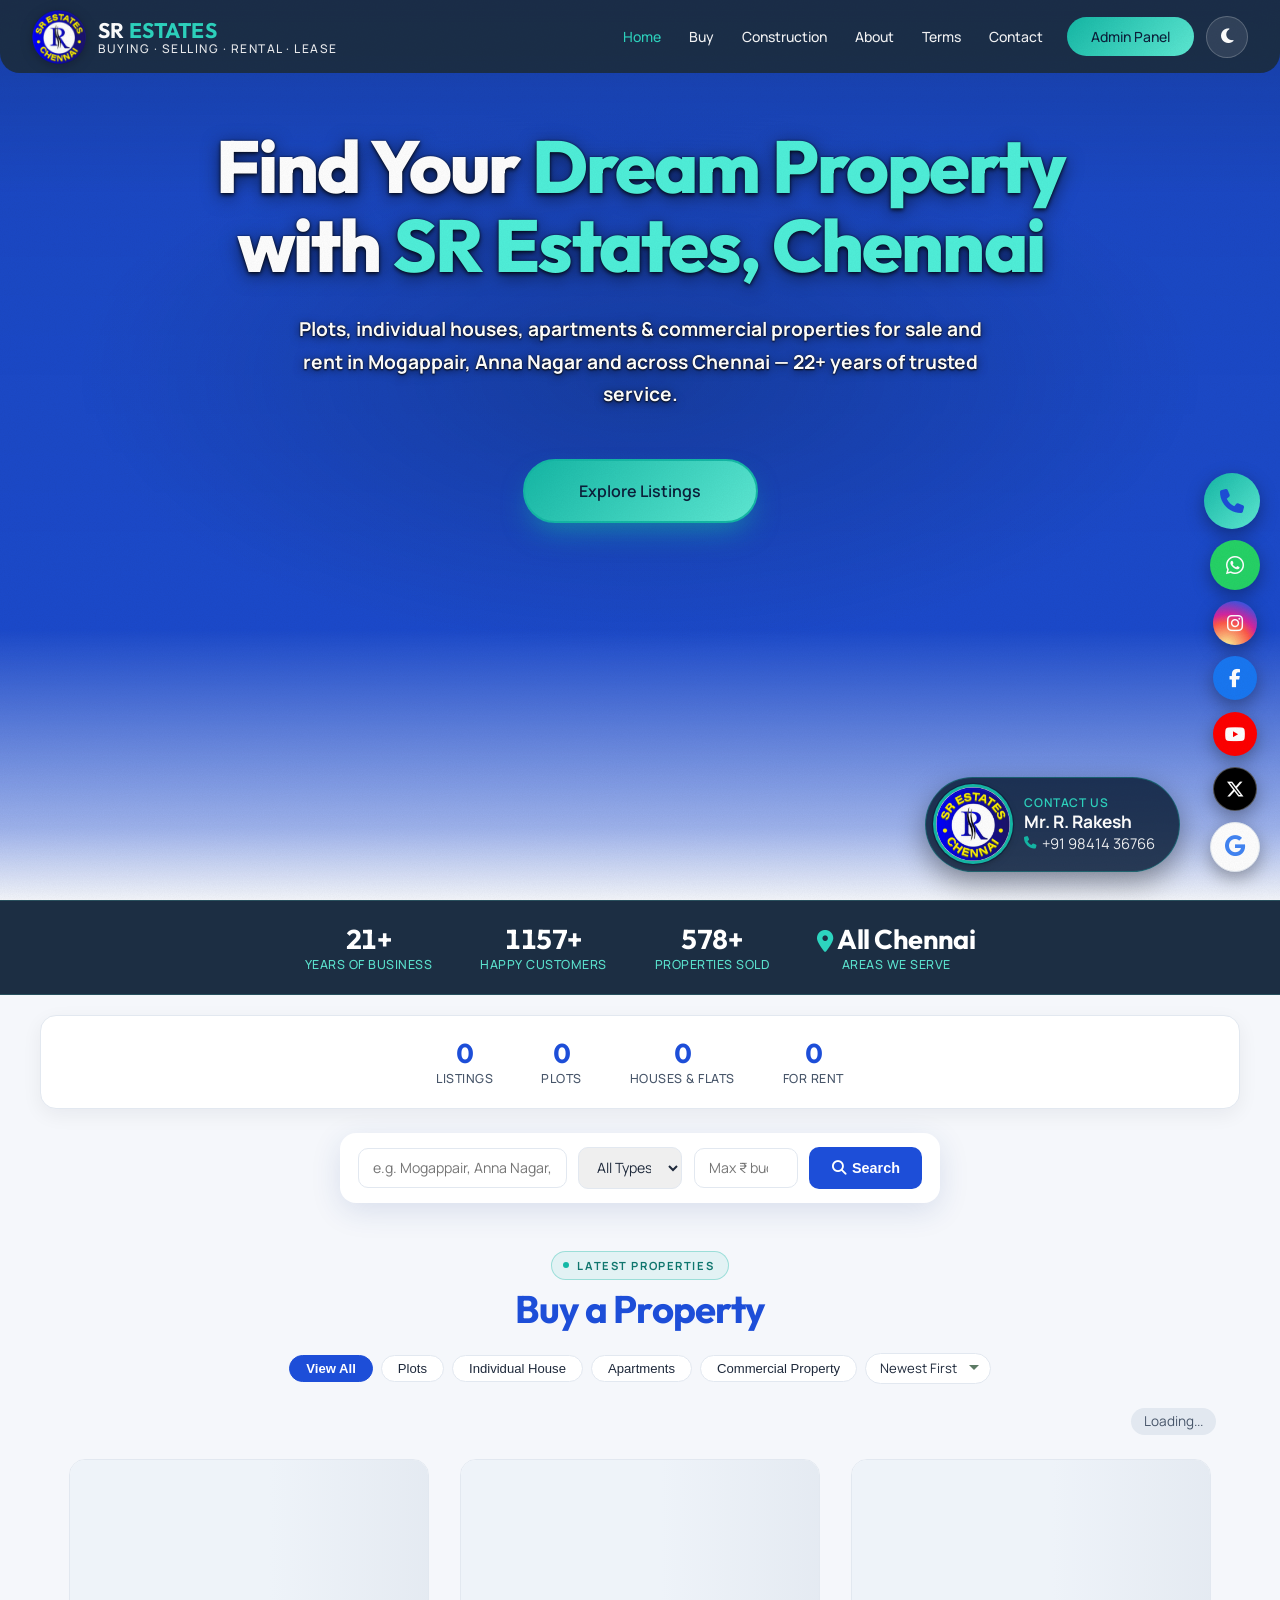
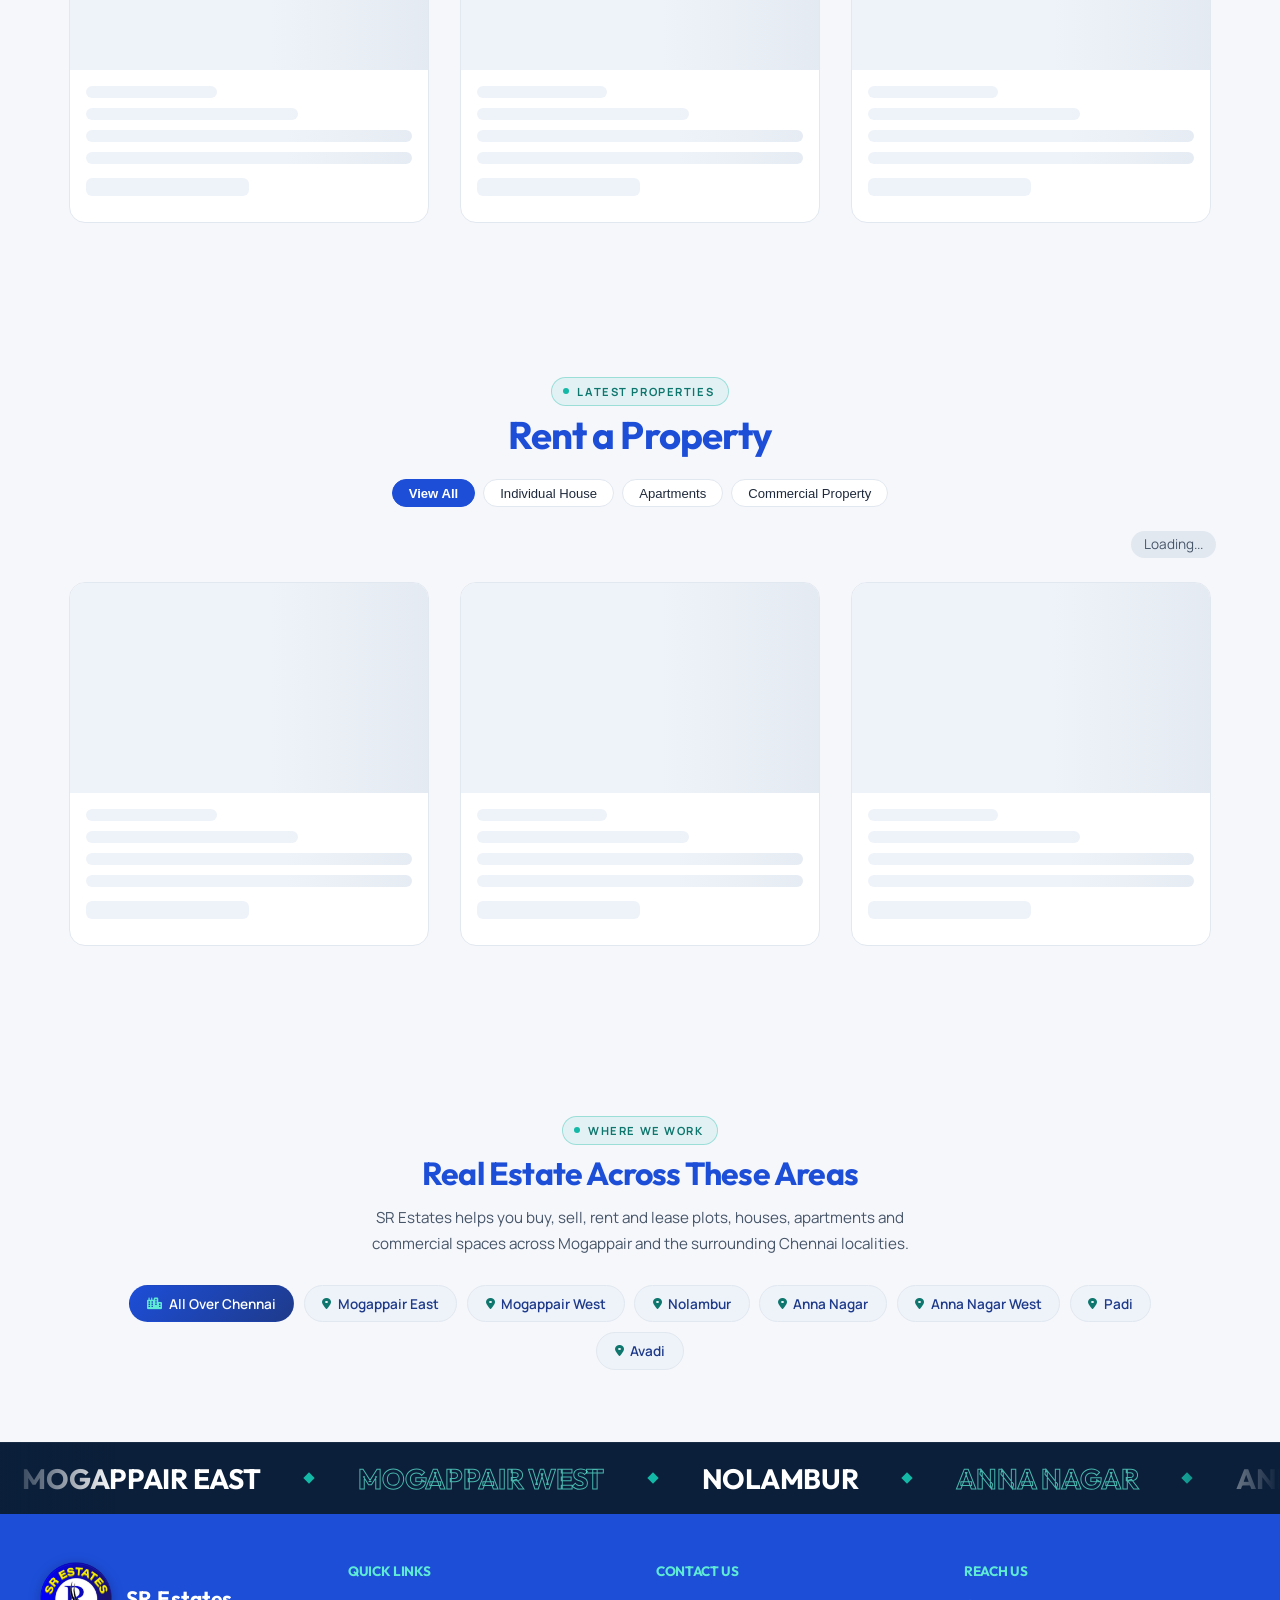
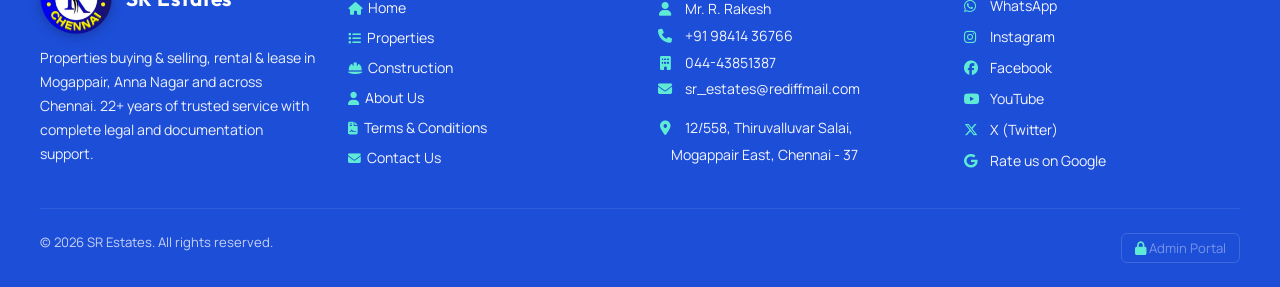
==== commit 3f3d0260: "Google review link, Maps listing link, map embed and directions to the SR ESTATES place Co-Authored-" ====
--- a/index.html
+++ b/index.html
@@ -770,10 +770,10 @@
  },
  "geo": {
   "@type": "GeoCoordinates",
-  "latitude": 13.0846,
-  "longitude": 80.1762
+  "latitude": 13.0833064,
+  "longitude": 80.179889
  },
- "hasMap": "https://www.google.com/maps?q=12/558+Thiruvalluvar+Salai,+Mogappair+East,+Chennai+600037",
+ "hasMap": "https://maps.google.com/?cid=4129508319481456466",
  "founder": {
   "@type": "Person",
   "name": "R. Rakesh"
@@ -916,8 +916,8 @@
 <meta name="author" content="SR Estates">
 <meta name="geo.region" content="IN-TN">
 <meta name="geo.placename" content="Mogappair East, Chennai">
-<meta name="geo.position" content="13.0846;80.1762">
-<meta name="ICBM" content="13.0846, 80.1762">
+<meta name="geo.position" content="13.0833064;80.179889">
+<meta name="ICBM" content="13.0833064, 80.179889">
 <meta property="og:site_name" content="SR Estates">
 <meta property="og:locale" content="en_IN">
 </head>
@@ -1155,7 +1155,7 @@
       <p><i class="fas fa-phone"></i> <a href="tel:+919841436766" style="color:inherit;text-decoration:none">+91 98414 36766</a></p>
       <p><i class="fas fa-building"></i> <a href="tel:+914443851387" style="color:inherit;text-decoration:none">044-43851387</a></p>
       <p><i class="fas fa-envelope"></i> <a href="mailto:sr_estates@rediffmail.com" style="color:inherit;text-decoration:none">sr_estates@rediffmail.com</a></p>
-      <p style="margin-top:0.75rem"><i class="fas fa-map-marker-alt"></i> 12/558, Thiruvalluvar Salai,<br>&nbsp;&nbsp;&nbsp;&nbsp;&nbsp;Mogappair East, Chennai - 37</p>
+      <p style="margin-top:0.75rem"><a href="https://www.google.com/maps/place/SR+ESTATES/@13.0840454,80.1793207,17.74z/data=!4m16!1m9!3m8!1s0x3a5263fc68bae52d:0x394ef5efffb66752!2sSR+ESTATES!8m2!3d13.0833064!4d80.179889!9m1!1b1!16s%2Fg%2F11cly7x7mn!3m5!1s0x3a5263fc68bae52d:0x394ef5efffb66752!8m2!3d13.0833064!4d80.179889!16s%2Fg%2F11cly7x7mn?hl=en" target="_blank" rel="noopener" style="color:inherit;text-decoration:none" title="Open on Google Maps"><i class="fas fa-map-marker-alt"></i> 12/558, Thiruvalluvar Salai,<br>&nbsp;&nbsp;&nbsp;&nbsp;&nbsp;Mogappair East, Chennai - 37</a></p>
     </div>
     <div>
       <div class="footer-title">Reach Us</div>
@@ -1175,7 +1175,7 @@
         <a href="https://twitter.com/srestates_sr" target="_blank" rel="noopener" style="color:rgba(255,255,255,0.6);text-decoration:none;font-size:0.88rem;display:flex;align-items:center;gap:0.5rem;transition:color 0.2s" onmouseover="this.style.color='#ffffff'" onmouseout="this.style.color='rgba(255,255,255,0.6)'">
           <i class="fab fa-x-twitter" style="width:18px"></i> X (Twitter)
         </a>
-        <a href="https://share.google/8GnwM5JiUPGzglwR6" target="_blank" rel="noopener" style="color:rgba(255,255,255,0.6);text-decoration:none;font-size:0.88rem;display:flex;align-items:center;gap:0.5rem;transition:color 0.2s" onmouseover="this.style.color='#FBBC05'" onmouseout="this.style.color='rgba(255,255,255,0.6)'">
+        <a href="https://www.google.com/maps/place/SR+ESTATES/@13.0832969,80.1798589,17z/data=!4m18!1m9!3m8!1s0x3a5263fc68bae52d:0x394ef5efffb66752!2sSR+ESTATES!8m2!3d13.0833064!4d80.179889!9m1!1b1!16s%2Fg%2F11cly7x7mn!3m7!1s0x3a5263fc68bae52d:0x394ef5efffb66752!8m2!3d13.0833064!4d80.179889!9m1!1b1!16s%2Fg%2F11cly7x7mn?hl=en" target="_blank" rel="noopener" style="color:rgba(255,255,255,0.6);text-decoration:none;font-size:0.88rem;display:flex;align-items:center;gap:0.5rem;transition:color 0.2s" onmouseover="this.style.color='#FBBC05'" onmouseout="this.style.color='rgba(255,255,255,0.6)'">
           <i class="fab fa-google" style="width:18px"></i> Rate us on Google
         </a>
       </div>
@@ -1191,7 +1191,7 @@
 
 <!-- FLOATING ACTION BUTTONS -->
 <div class="fab-container">
-  <a class="fab-item fab-google" href="https://share.google/8GnwM5JiUPGzglwR6" target="_blank" rel="noopener" title="Rate us on Google" aria-label="Write a Google review"><i class="fab fa-google"></i><span class="fab-tip">★ Rate us on Google</span></a>
+  <a class="fab-item fab-google" href="https://www.google.com/maps/place/SR+ESTATES/@13.0832969,80.1798589,17z/data=!4m18!1m9!3m8!1s0x3a5263fc68bae52d:0x394ef5efffb66752!2sSR+ESTATES!8m2!3d13.0833064!4d80.179889!9m1!1b1!16s%2Fg%2F11cly7x7mn!3m7!1s0x3a5263fc68bae52d:0x394ef5efffb66752!8m2!3d13.0833064!4d80.179889!9m1!1b1!16s%2Fg%2F11cly7x7mn?hl=en" target="_blank" rel="noopener" title="Rate us on Google" aria-label="Write a Google review"><i class="fab fa-google"></i><span class="fab-tip">★ Rate us on Google</span></a>
   <a class="fab-item fab-call" href="tel:+919841436766" title="Call Now"><i class="fas fa-phone"></i></a>
   <a class="fab-item fab-whatsapp" href="https://wa.me/919841436766?text=Hello%20SR%20Estates%2C%20I%20would%20like%20to%20enquire%20about%20your%20properties." target="_blank" rel="noopener" title="WhatsApp"><i class="fab fa-whatsapp"></i></a>
   <a class="fab-item fab-social fab-ig" href="https://www.instagram.com/srestates_75/" target="_blank" rel="noopener" title="Instagram" aria-label="Instagram"><i class="fab fa-instagram"></i></a>
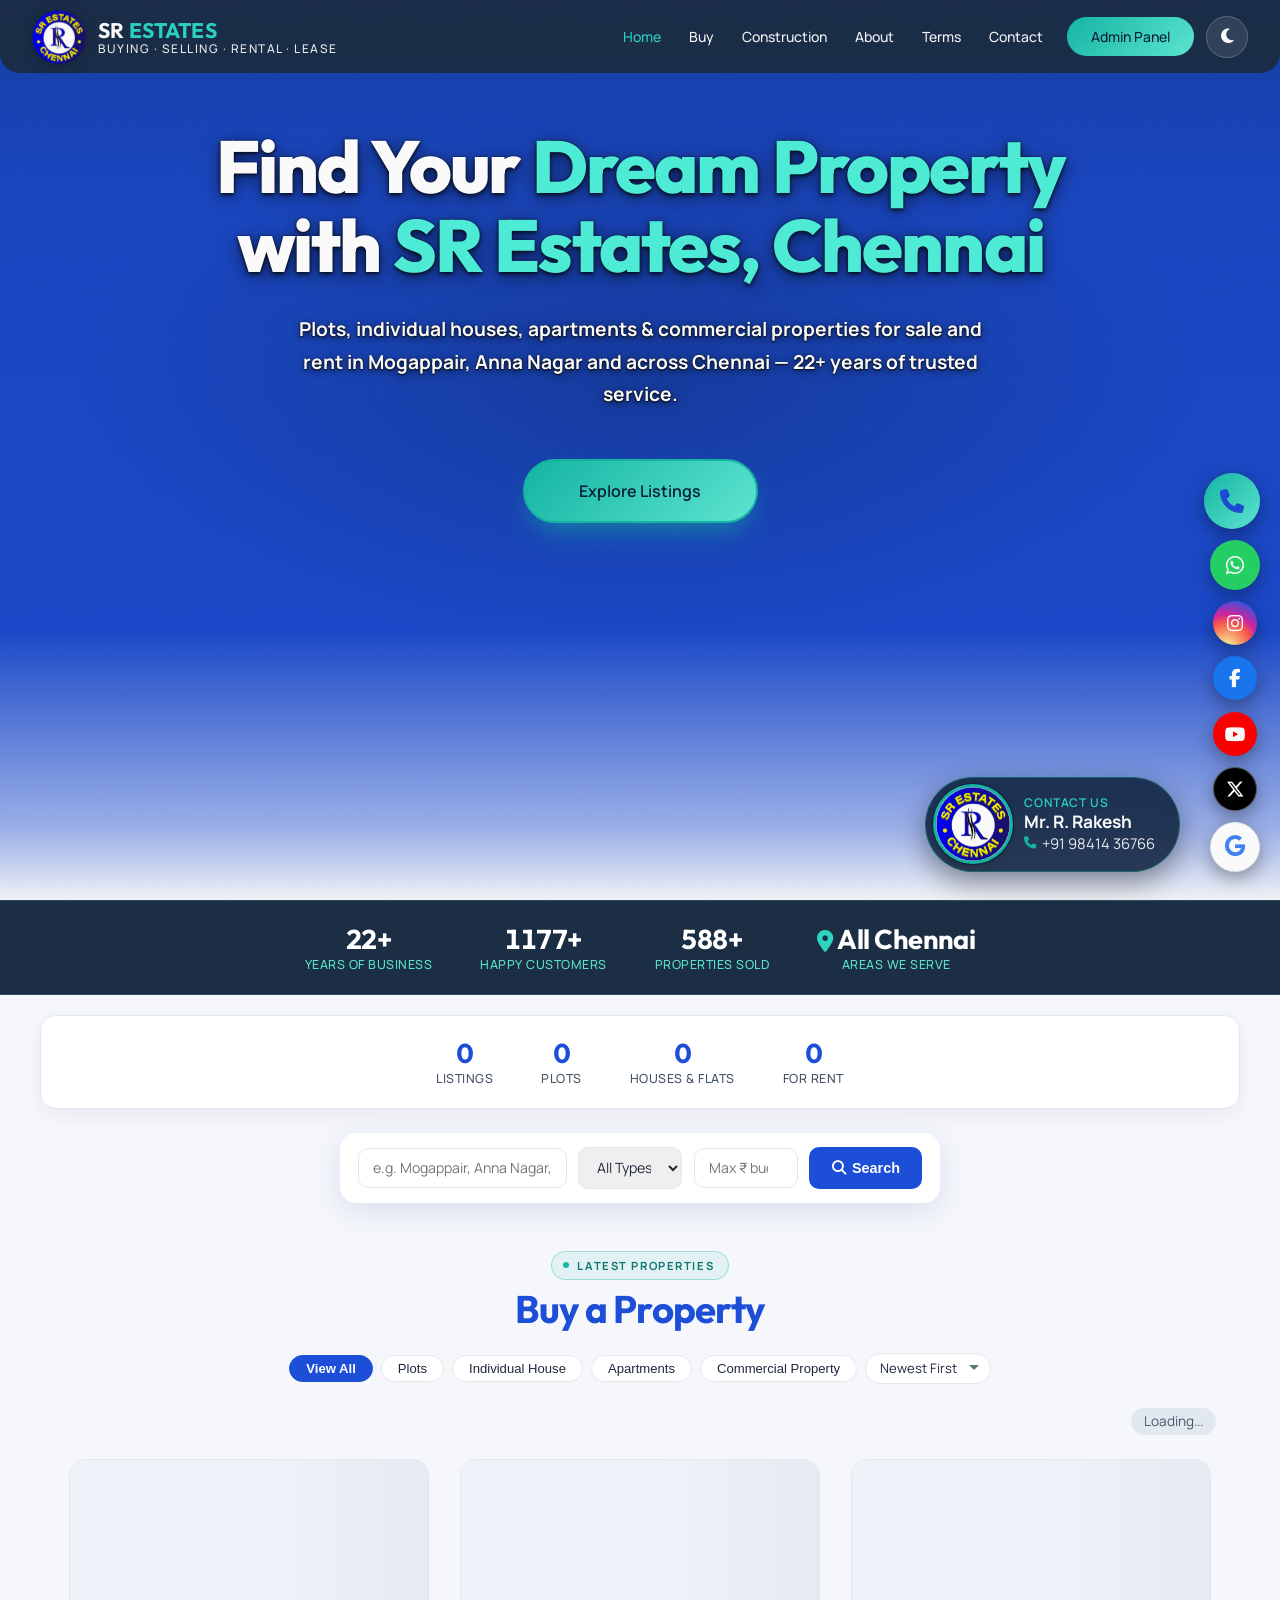
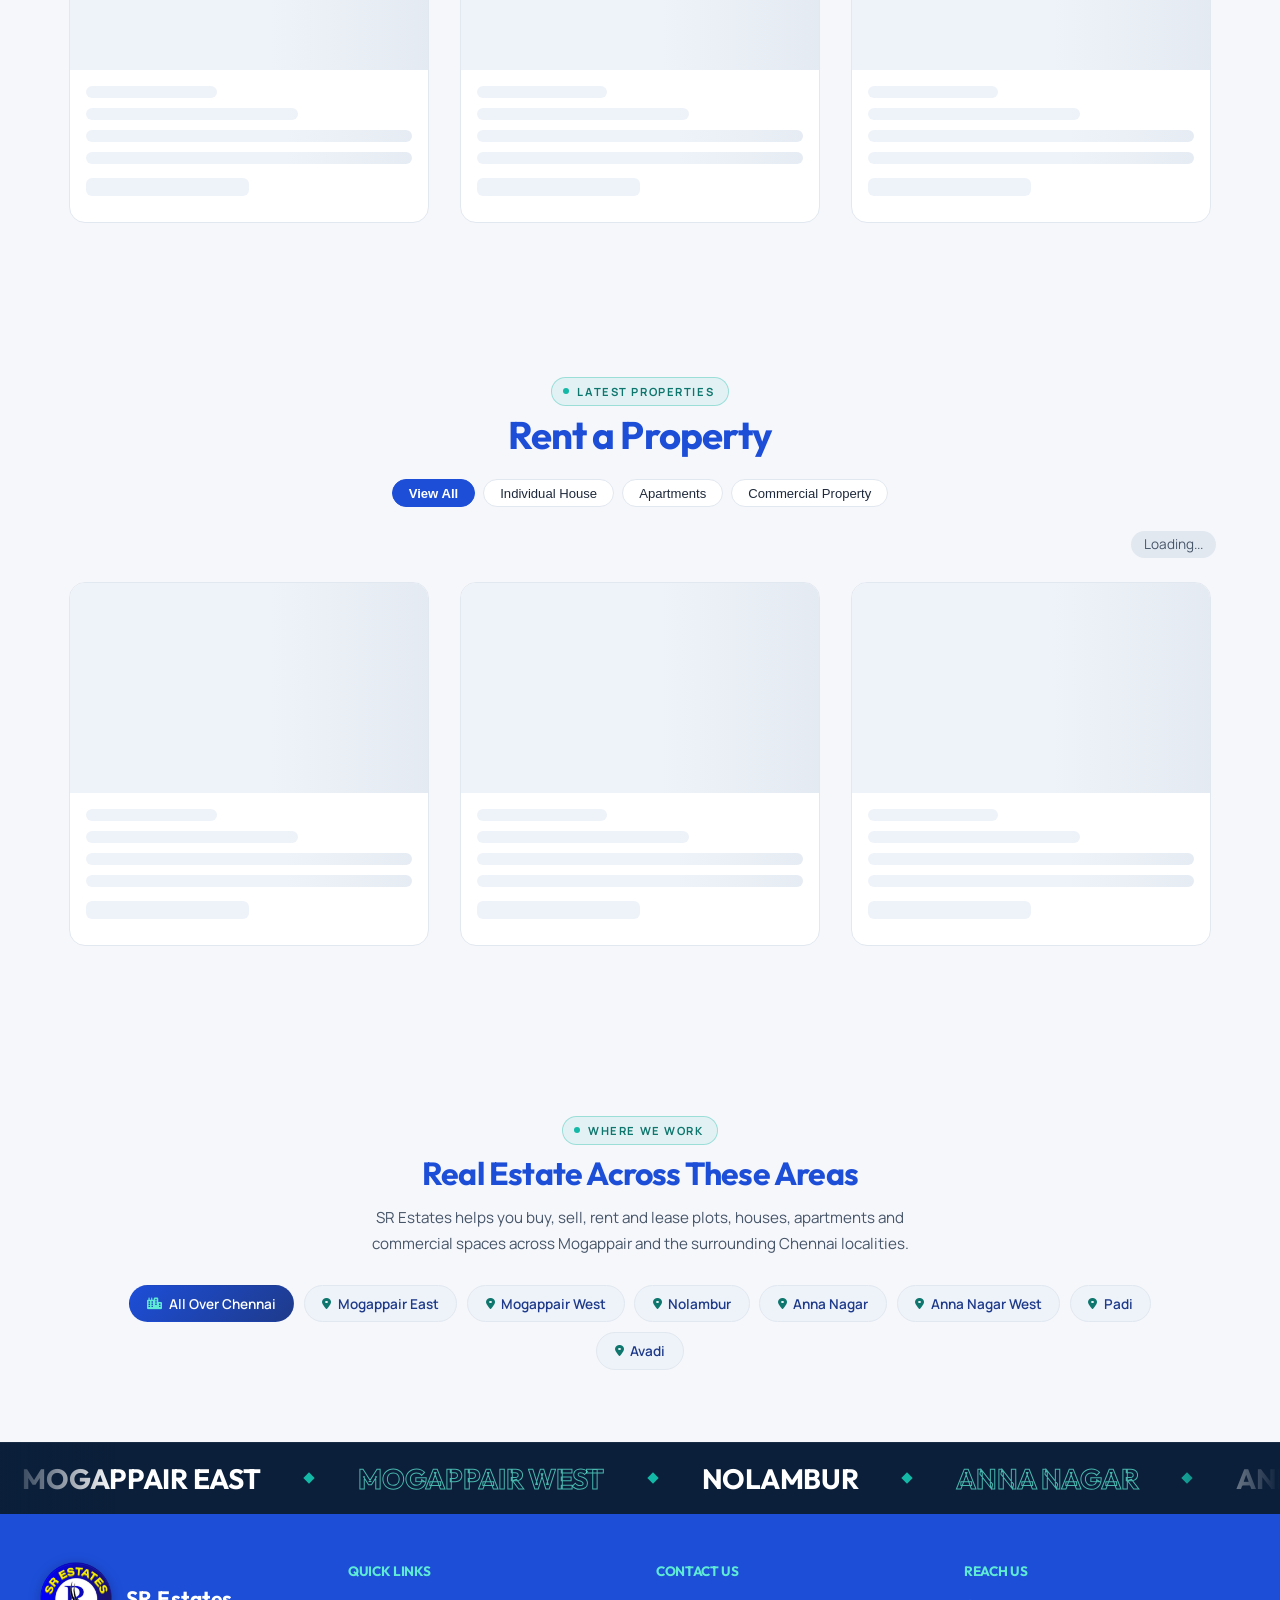
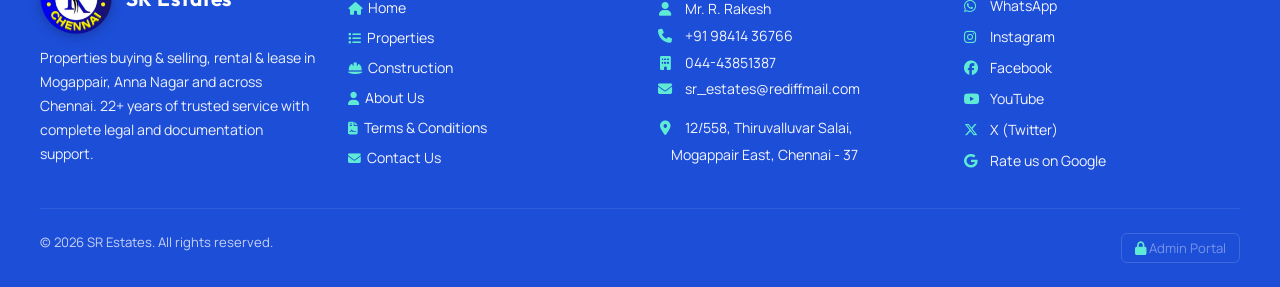
==== commit 4cfc8587: "Video button on property cards opens the details straight at the video Co-Authored-By: Claude Opus 5" ====
--- a/index.html
+++ b/index.html
@@ -745,6 +745,11 @@
 footer .footer-copy{color:rgba(255,255,255,0.75)!important}
 footer i{opacity:1!important}
 .hero-gold{color:#4FF0DA!important}
+.card-video-btn{flex-shrink:0;display:inline-flex;align-items:center;gap:0.3rem;margin-left:auto;padding:0.22rem 0.6rem;border-radius:999px;border:1px solid rgba(255,0,0,0.35);background:rgba(255,0,0,0.07);color:#E00000;font:700 0.75rem/1 'Manrope',sans-serif;cursor:pointer;transition:background 0.2s,transform 0.2s}
+.card-video-btn:hover{background:#FF0000;color:#fff;transform:translateY(-1px)}
+.card-video-btn:active{transform:scale(0.96)}
+.video-block{border-radius:14px;transition:box-shadow 0.4s ease}
+.video-block.video-focus{box-shadow:0 0 0 3px rgba(255,0,0,0.55),0 0 0 9px rgba(255,0,0,0.12)}
 </style>
 <script type="application/ld+json">
 {
@@ -1536,7 +1541,7 @@
           ${postedDate ? `<div style="font-size:0.72rem;color:var(--muted);display:flex;align-items:center;gap:0.25rem"><i class="fas fa-calendar-alt" style="color:var(--sage);font-size:0.68rem"></i>${postedDate}</div>` : ''}
         </div>
         <div class="card-title">${l.title}</div>
-        <div class="card-loc"><i class="fas fa-map-marker-alt"></i><span class="card-loc-text" title="${l.location||'Chennai'}">${l.location||'Chennai'}${l.city ? ', '+l.city : ''}</span>${srYoutubeId(l.videoUrl) ? ' <span style="flex-shrink:0;color:#FF0000;font-size:0.75rem;font-weight:700"><i class="fab fa-youtube"></i> Video</span>' : ''}</div>
+        <div class="card-loc"><i class="fas fa-map-marker-alt"></i><span class="card-loc-text" title="${l.location||'Chennai'}">${l.location||'Chennai'}${l.city ? ', '+l.city : ''}</span>${srYoutubeId(l.videoUrl) ? ` <button type="button" class="card-video-btn" onclick="event.stopPropagation();openDetail('${l.id}', true)" title="Watch the video of this property" aria-label="Watch property video"><i class="fab fa-youtube"></i> Video</button>` : ''}</div>
         <div class="card-specs">
           <div class="spec-item" style="grid-column:1/-1"><i class="fas fa-ruler-combined"></i> <span class="spec-text">${l.size||'N/A'}</span></div>
           ${l.facing ? `<div class="spec-item"><i class="fas fa-compass"></i> ${l.facing}</div>` : ''}
@@ -1631,7 +1636,7 @@
     </div>`;
 }
 
-function openDetail(id) {
+function openDetail(id, showVideo) {
   currentDetailId = id;
   galIndex = 0;
   const l = listings.find(x => x.id === id);
@@ -1710,6 +1715,19 @@
     </div>`;
   document.getElementById('detailModal').classList.add('open');
   document.body.style.overflow = 'hidden';
+  const box = document.querySelector('#detailModal .modal');
+  if (box) box.scrollTop = 0;
+  if (showVideo === true) {
+    // jump straight to the video tour; the visitor taps play when they want
+    setTimeout(() => {
+      const vb = document.querySelector('#modalContent .video-block');
+      if (!vb || !box) return;
+      const top = vb.getBoundingClientRect().top - box.getBoundingClientRect().top + box.scrollTop - 12;
+      box.scrollTo({ top, behavior: 'smooth' });
+      vb.classList.add('video-focus');
+      setTimeout(() => vb.classList.remove('video-focus'), 2200);
+    }, 120);
+  }
 }
 
 function renderGallery(images) {
